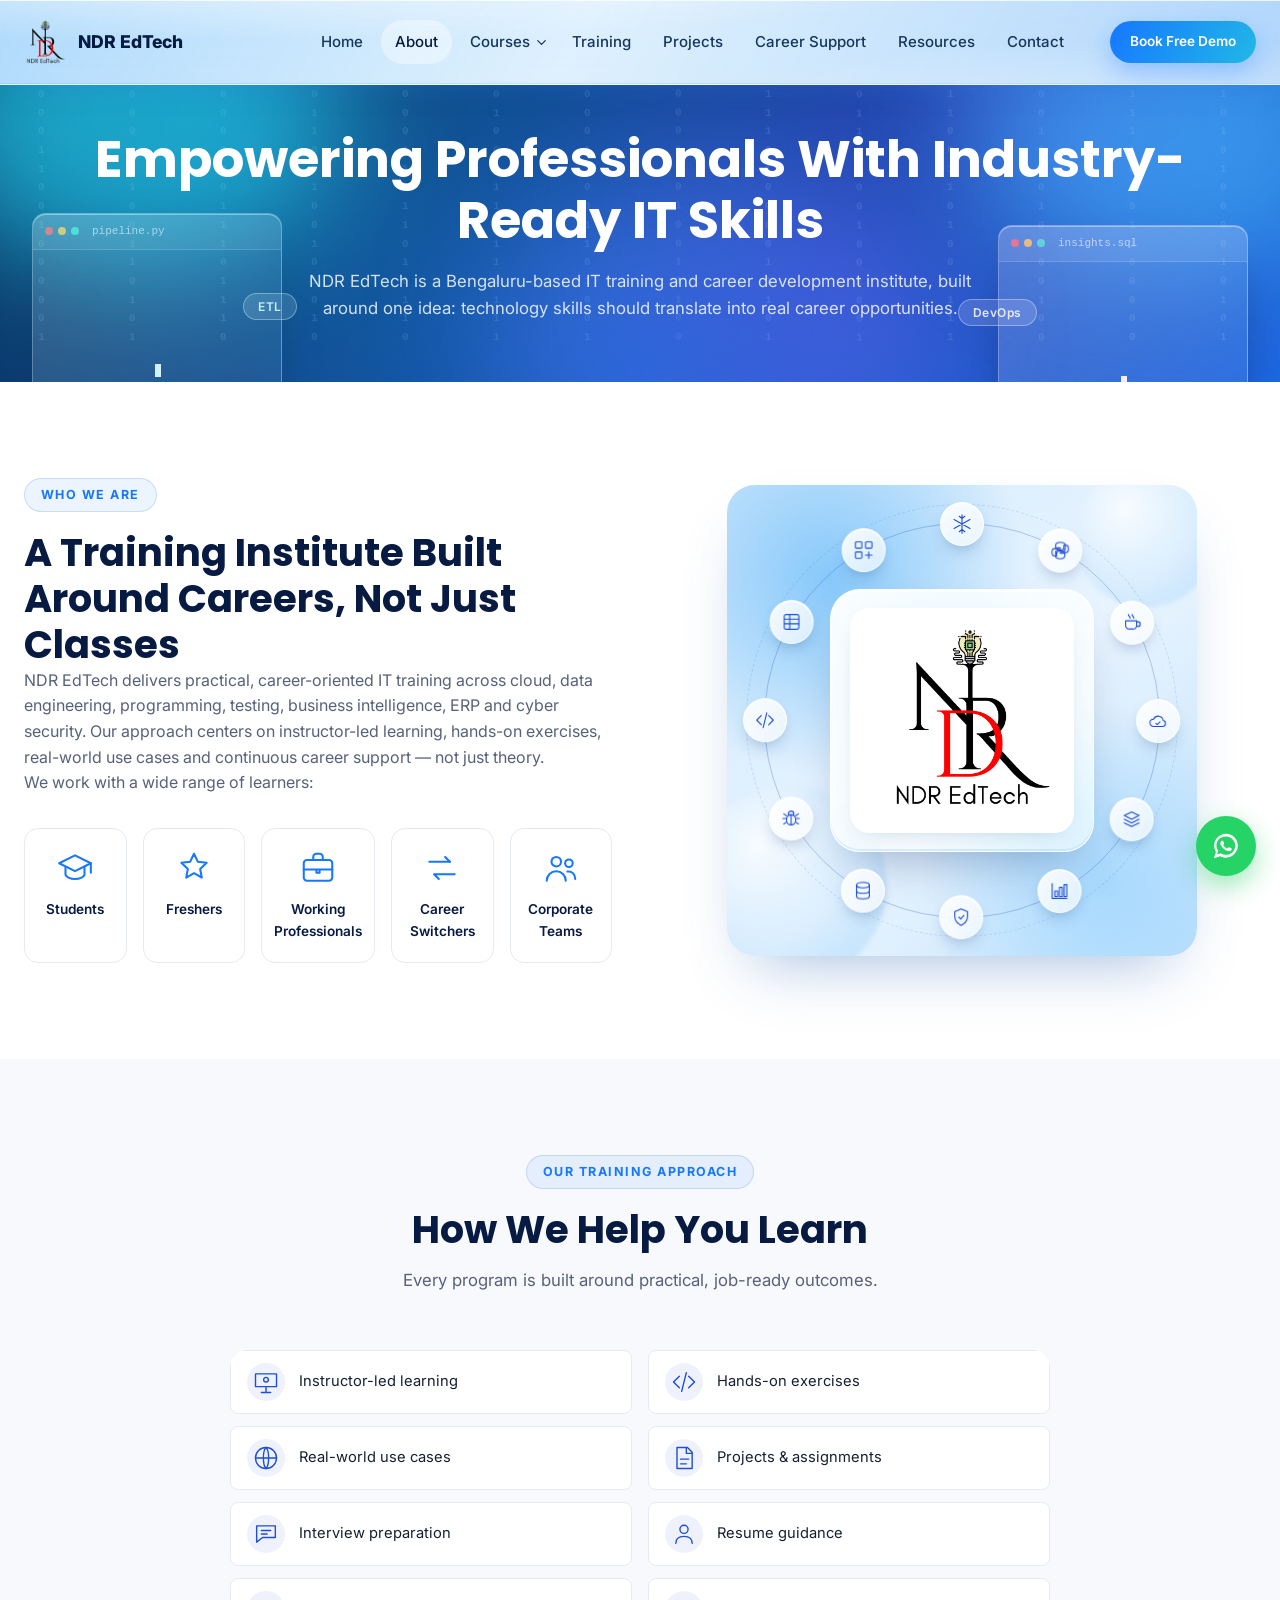
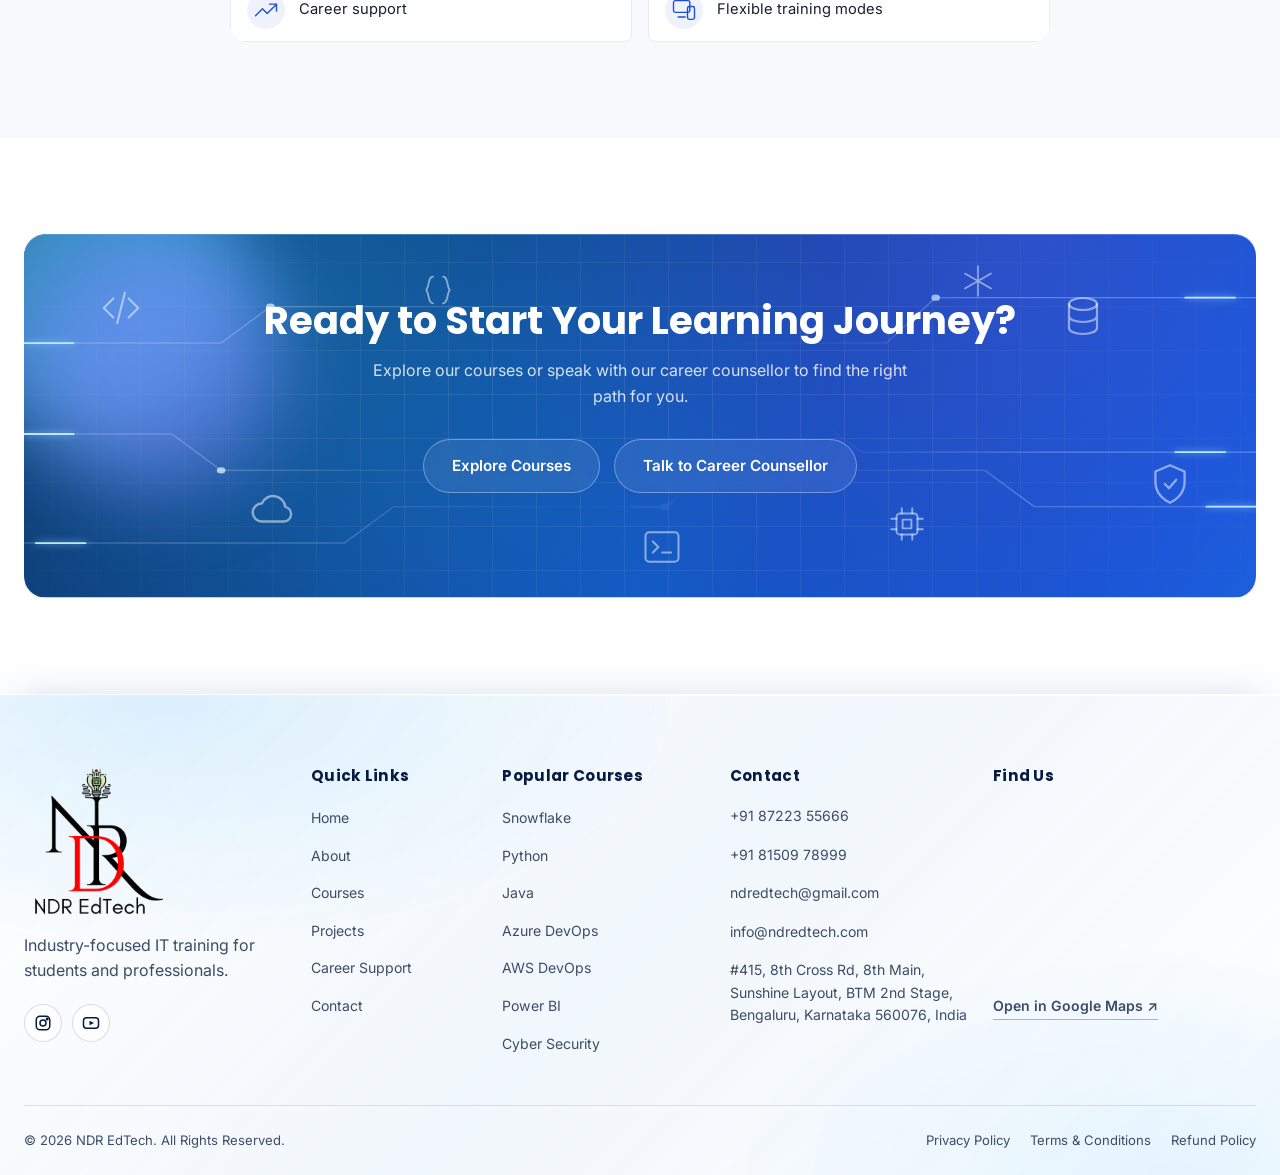
==== about.html @ 1275a9de "Initial commit: NDR EdTech website Co-Authored-By: Claude Sonnet 5.5 <noreply@anthropic.com>" ====
<!DOCTYPE html>
<html lang="en">
<head>
<meta charset="UTF-8">
<meta name="viewport" content="width=device-width, initial-scale=1.0">
<title>About Us | NDR EdTech</title>
<meta name="description" content="NDR EdTech is a Bengaluru-based IT training institute empowering students, freshers, working professionals and corporate teams with industry-ready technology skills.">
<meta name="keywords" content="about NDR EdTech, IT training institute Bangalore, technology upskilling institute">
<link rel="canonical" href="https://www.ndredtech.com/about.html">
<meta property="og:type" content="website">
<meta property="og:title" content="About NDR EdTech">
<meta property="og:description" content="Empowering professionals with industry-ready IT skills through practical, career-oriented training.">
<meta property="og:image" content="assets/hero/hero-image.jpg">
<link rel="icon" href="assets/logo/ndr-edtech-logo.png" type="image/png">
<link rel="preconnect" href="https://fonts.googleapis.com">
<link rel="preconnect" href="https://fonts.gstatic.com" crossorigin>
<link href="https://fonts.googleapis.com/css2?family=Inter:wght@400;500;600;700&family=Poppins:wght@600;700;800&display=swap" rel="stylesheet">
<link rel="stylesheet" href="css/style.css?v=18">
<link rel="stylesheet" href="css/responsive.css">
<link rel="stylesheet" href="css/animations.css">
<link rel="stylesheet" href="css/nav-dropdown.css?v=2">
<link rel="stylesheet" href="css/cursor.css?v=6">
<link rel="stylesheet" href="css/footer-glass.css?v=10">
<link rel="stylesheet" href="css/cta-fx.css?v=5">
<link rel="stylesheet" href="css/hero-fx.css?v=4">
<link rel="stylesheet" href="css/logo-glass.css?v=9">
</head>
<body>
<script>
  /* Defined inline (not just in js/main.js) so it exists before an <img>
     parsed earlier in the document can fire its onerror. */
  function imgFallback(imgEl, label) {
    var wrap = document.createElement("div");
    wrap.className = "visual-fallback";
    wrap.innerHTML =
      '<svg viewBox="0 0 24 24" fill="none" stroke="currentColor" stroke-width="1.5" aria-hidden="true">' +
      '<rect x="3" y="4" width="18" height="14" rx="2"></rect><path d="M3 15l5-5 4 4 5-6 4 5"></path><circle cx="8" cy="9" r="1.2"></circle>' +
      "</svg><span>" + label + "</span>";
    imgEl.replaceWith(wrap);
  }
</script>
<a class="skip-link" href="#main">Skip to main content</a>

<header class="site-header">
  <div class="nav-wrap">
    <a class="brand" href="index.html">
      <img src="assets/logo/ndr-edtech-logo.png" alt="NDR EdTech logo">
      <span>NDR EdTech</span>
    </a>
    <nav class="main-nav" aria-label="Primary">
      <a href="index.html">Home</a>
      <a href="about.html" class="active">About</a>
      <div class="nav-dd"><a href="courses.html">Courses</a><button class="nav-dd-toggle" type="button" aria-label="Show course list" aria-haspopup="true" aria-expanded="false"><svg class="nav-dd-chev" viewBox="0 0 24 24" fill="none" stroke="currentColor" stroke-width="2" stroke-linecap="round" stroke-linejoin="round" aria-hidden="true"><path d="M6 9l6 6 6-6"/></svg></button><div class="nav-dd-panel" role="menu"><div class="nav-dd-cols"><div class="nav-dd-cat"><h4>Data Engineering</h4><ul><li><a href="course-details.html?course=snowflake">Snowflake</a></li><li><a href="course-details.html?course=azure-data-factory">Azure Data Factory</a></li><li><a href="course-details.html?course=informatica">Informatica</a></li><li><a href="course-details.html?course=informatica-cloud">Informatica Cloud</a></li></ul></div><div class="nav-dd-cat"><h4>Cloud &amp; DevOps</h4><ul><li><a href="course-details.html?course=aws-devops">AWS DevOps</a></li><li><a href="course-details.html?course=azure-devops">Azure DevOps</a></li><li><a href="course-details.html?course=google-cloud-platform">Google Cloud Platform</a></li><li><a href="course-details.html?course=vmware">VMware</a></li><li><a href="course-details.html?course=kubernetes">Kubernetes</a></li><li><a href="course-details.html?course=linux-administration">Linux Administration</a></li><li><a href="course-details.html?course=docker">Docker</a></li></ul></div><div class="nav-dd-cat"><h4>Programming</h4><ul><li><a href="course-details.html?course=java">Java</a></li><li><a href="course-details.html?course=python">Python</a></li><li><a href="course-details.html?course=mulesoft">MuleSoft</a></li><li><a href="course-details.html?course=dotnet">.NET</a></li></ul></div><div class="nav-dd-cat"><h4>Testing</h4><ul><li><a href="course-details.html?course=tosca">Tosca</a></li><li><a href="course-details.html?course=selenium">Selenium</a></li><li><a href="course-details.html?course=etl-testing">ETL Testing</a></li><li><a href="course-details.html?course=manual-testing">Manual Testing</a></li></ul></div><div class="nav-dd-cat"><h4>Data &amp; BI</h4><ul><li><a href="course-details.html?course=tableau-administration">Tableau Administration</a></li><li><a href="course-details.html?course=power-bi">Power BI</a></li><li><a href="course-details.html?course=data-science">Data Science</a></li><li><a href="course-details.html?course=data-science-ai-ml">Data Science with AI &amp; ML</a></li><li><a href="course-details.html?course=looker-bi">Looker BI</a></li></ul></div><div class="nav-dd-cat"><h4>Database</h4><ul><li><a href="course-details.html?course=sql-pl-sql">SQL / PL SQL</a></li><li><a href="course-details.html?course=oracle-dba">Oracle DBA</a></li></ul></div><div class="nav-dd-cat"><h4>Cyber Security</h4><ul><li><a href="course-details.html?course=cyber-security">Cyber Security</a></li><li><a href="course-details.html?course=cyberark">CyberArk</a></li></ul></div><div class="nav-dd-cat"><h4>Business</h4><ul><li><a href="course-details.html?course=jira-administration">JIRA Administration</a></li><li><a href="course-details.html?course=servicenow-administration">ServiceNow Administration</a></li><li><a href="course-details.html?course=digital-marketing">Digital Marketing</a></li><li><a href="course-details.html?course=salesforce">Salesforce</a></li><li><a href="course-details.html?course=pega-prpc">Pega PRPC</a></li><li><a href="course-details.html?course=business-analyst">Business Analyst</a></li><li><a href="course-details.html?course=mis-executive">MIS Executive</a></li><li><a href="course-details.html?course=investment-banking-nism">Investment Banking / NISM</a></li><li><a href="course-details.html?course=change-management">Change Management</a></li></ul></div><div class="nav-dd-cat"><h4>ERP</h4><ul><li><a href="course-details.html?course=oracle-fusion">Oracle Fusion</a></li></ul></div></div><a class="nav-dd-all" href="courses.html">View all 38 courses &rarr;</a></div></div>
      <a href="corporate-training.html">Training</a>
      <a href="projects.html">Projects</a>
      <a href="career-support.html">Career Support</a>
      <a href="faq.html">Resources</a>
      <a href="contact.html">Contact</a>
    </nav>
    <div class="nav-actions">
      <a class="btn btn-primary btn-sm" href="demo.html">Book Free Demo</a>
      <button class="hamburger" aria-label="Toggle menu" aria-expanded="false" aria-controls="mobileNav">
        <span></span><span></span><span></span>
      </button>
    </div>
  </div>
</header>
<nav class="mobile-nav" id="mobileNav" aria-label="Mobile">
    <a href="index.html">Home</a>
    <a href="about.html">About</a>
    <a href="courses.html">Courses</a>
    <a href="corporate-training.html">Training</a>
    <a href="projects.html">Projects</a>
    <a href="career-support.html">Career Support</a>
    <a href="faq.html">Resources</a>
    <a href="contact.html">Contact</a>
    <div class="nav-actions">
      <a class="btn btn-outline" href="demo.html">Watch Demo</a>
      <a class="btn btn-primary" href="demo.html">Book Free Demo</a>
    </div>
  </nav>

<main id="main">
  <section class="about-hero">
    <div class="container">
      <h1>Empowering Professionals With Industry-Ready IT Skills</h1>
      <p>NDR EdTech is a Bengaluru-based IT training and career development institute, built around one idea: technology skills should translate into real career opportunities.</p>
    </div>
  </section>

  <section class="section section-alt">
    <div class="container about-split">
      <div class="reveal">
        <span class="eyebrow">Who We Are</span>
        <h2>A Training Institute Built Around Careers, Not Just Classes</h2>
        <p>NDR EdTech delivers practical, career-oriented IT training across cloud, data engineering, programming, testing, business intelligence, ERP and cyber security. Our approach centers on instructor-led learning, hands-on exercises, real-world use cases and continuous career support — not just theory.</p>
        <p>We work with a wide range of learners:</p>
        <div class="audience-grid">
          <div class="audience-chip"><svg viewBox="0 0 24 24" fill="none" stroke="currentColor" stroke-width="1.3" stroke-linecap="round" stroke-linejoin="round" aria-hidden="true"><path d="M2 9l10-5 10 5-10 5L2 9z"/><path d="M6 11.5V16c0 1.5 3 3 6 3s6-1.5 6-3v-4.5"/><path d="M22 9v6"/></svg><span>Students</span></div>
          <div class="audience-chip"><svg viewBox="0 0 24 24" fill="none" stroke="currentColor" stroke-width="1.3" stroke-linecap="round" stroke-linejoin="round" aria-hidden="true"><path d="M12 3l2.4 5 5.6.7-4.1 3.9 1 5.5L12 15.3 7.1 18.1l1-5.5L4 8.7 9.6 8 12 3z"/></svg><span>Freshers</span></div>
          <div class="audience-chip"><svg viewBox="0 0 24 24" fill="none" stroke="currentColor" stroke-width="1.3" stroke-linecap="round" stroke-linejoin="round" aria-hidden="true"><rect x="3" y="7" width="18" height="13" rx="2"/><path d="M9 7V5a2 2 0 012-2h2a2 2 0 012 2v2"/><path d="M3 13h18M11 13v2h2v-2"/></svg><span>Working Professionals</span></div>
          <div class="audience-chip"><svg viewBox="0 0 24 24" fill="none" stroke="currentColor" stroke-width="1.3" stroke-linecap="round" stroke-linejoin="round" aria-hidden="true"><path d="M4 8h13l-3-3M20 16H7l3 3"/><path d="M17 8a3 3 0 010 0"/></svg><span>Career Switchers</span></div>
          <div class="audience-chip"><svg viewBox="0 0 24 24" fill="none" stroke="currentColor" stroke-width="1.3" stroke-linecap="round" stroke-linejoin="round" aria-hidden="true"><circle cx="9" cy="8" r="3"/><circle cx="17" cy="9" r="2.4"/><path d="M3 20c0-3.3 2.7-6 6-6s6 2.7 6 6"/><path d="M16 14.2c2.9-.3 5 1.6 5 4.8"/></svg><span>Corporate Teams</span></div>
        </div>
      </div>
      <div class="visual-order-2 reveal">
        <div class="logo-glass-stage">
          <div class="orbit" aria-hidden="true">
            <div class="orb" style="--a:0.0deg"><div class="orb-pos"><div class="orb-un"><div class="orb-c" title="Snowflake"><svg viewBox="0 0 24 24" fill="none" stroke="currentColor" stroke-width="1.2" stroke-linecap="round" stroke-linejoin="round" aria-label="Snowflake"><path d="M12 2v20M3.3 7l17.4 10M3.3 17L20.7 7M9 3.5l3 2.5 3-2.5M9 20.5l3-2.5 3 2.5"/></svg></div></div></div></div>
            <div class="orb" style="--a:30.0deg"><div class="orb-pos"><div class="orb-un"><div class="orb-c" title="Python"><svg viewBox="0 0 24 24" fill="none" stroke="currentColor" stroke-width="1.2" stroke-linecap="round" stroke-linejoin="round" aria-label="Python"><path d="M12 3c-4 0-5 1.5-5 3.5V9h5v1H5.5C3.5 10 3 12 3 14s.8 4 3 4h2v-2.5c0-1.8 1.4-3 3-3h4c1.5 0 2.5-1 2.5-2.5v-4C17.5 4 15.5 3 12 3z"/><path d="M12 21c4 0 5-1.5 5-3.5V15h-5v-1h6.5c2 0 2.5-2 2.5-4s-.8-4-3-4h-2v2.5c0 1.8-1.4 3-3 3h-4C8 11.5 7 12.500 7 14v4c0 2 2 3 5 3z"/></svg></div></div></div></div>
            <div class="orb" style="--a:60.0deg"><div class="orb-pos"><div class="orb-un"><div class="orb-c" title="Java"><svg viewBox="0 0 24 24" fill="none" stroke="currentColor" stroke-width="1.2" stroke-linecap="round" stroke-linejoin="round" aria-label="Java"><path d="M5 10h12v5a4 4 0 01-4 4H9a4 4 0 01-4-4v-5z"/><path d="M17 11h1.500a2.500 2.500 0 010 5H17M8 3c0 2 2 2 2 4M12 3c0 2 2 2 2 4"/></svg></div></div></div></div>
            <div class="orb" style="--a:90.0deg"><div class="orb-pos"><div class="orb-un"><div class="orb-c" title="Azure DevOps"><svg viewBox="0 0 24 24" fill="none" stroke="currentColor" stroke-width="1.2" stroke-linecap="round" stroke-linejoin="round" aria-label="Azure DevOps"><path d="M7 18a4 4 0 010-8 5.500 5.500 0 0110.500 1.500A3.300 3.300 0 0117 18H7z"/><path d="M9.500 14.500l1.500 1.500 3-3"/></svg></div></div></div></div>
            <div class="orb" style="--a:120.0deg"><div class="orb-pos"><div class="orb-un"><div class="orb-c" title="AWS DevOps"><svg viewBox="0 0 24 24" fill="none" stroke="currentColor" stroke-width="1.2" stroke-linecap="round" stroke-linejoin="round" aria-label="AWS DevOps"><path d="M4 8l8-4 8 4-8 4-8-4z"/><path d="M4 12l8 4 8-4M4 16l8 4 8-4"/></svg></div></div></div></div>
            <div class="orb" style="--a:150.0deg"><div class="orb-pos"><div class="orb-un"><div class="orb-c" title="Power BI"><svg viewBox="0 0 24 24" fill="none" stroke="currentColor" stroke-width="1.2" stroke-linecap="round" stroke-linejoin="round" aria-label="Power BI"><path d="M4 20V4M4 20h16"/><rect x="7" y="12" width="3" height="6"/><rect x="12" y="8" width="3" height="10"/><rect x="17" y="5" width="3" height="13"/></svg></div></div></div></div>
            <div class="orb" style="--a:180.0deg"><div class="orb-pos"><div class="orb-un"><div class="orb-c" title="Cyber Security"><svg viewBox="0 0 24 24" fill="none" stroke="currentColor" stroke-width="1.2" stroke-linecap="round" stroke-linejoin="round" aria-label="Cyber Security"><path d="M12 3l7 3v5c0 4.500-3 8-7 10-4-2-7-5.500-7-10V6l7-3z"/><path d="M9.500 12l2 2 3.500-4"/></svg></div></div></div></div>
            <div class="orb" style="--a:210.0deg"><div class="orb-pos"><div class="orb-un"><div class="orb-c" title="Data Engineering"><svg viewBox="0 0 24 24" fill="none" stroke="currentColor" stroke-width="1.2" stroke-linecap="round" stroke-linejoin="round" aria-label="Data Engineering"><ellipse cx="12" cy="6" rx="7" ry="3"/><path d="M5 6v6c0 1.700 3 3 7 3s7-1.300 7-3V6M5 12v6c0 1.700 3 3 7 3s7-1.300 7-3v-6"/></svg></div></div></div></div>
            <div class="orb" style="--a:240.0deg"><div class="orb-pos"><div class="orb-un"><div class="orb-c" title="Testing"><svg viewBox="0 0 24 24" fill="none" stroke="currentColor" stroke-width="1.2" stroke-linecap="round" stroke-linejoin="round" aria-label="Testing"><path d="M9 7a3 3 0 016 0v1H9V7z"/><rect x="7" y="8" width="10" height="11" rx="5"/><path d="M12 8v11M3 12h4M17 12h4M4 7l3 2M20 7l-3 2M4 18l3-2M20 18l-3-2"/></svg></div></div></div></div>
            <div class="orb" style="--a:270.0deg"><div class="orb-pos"><div class="orb-un"><div class="orb-c" title="Programming"><svg viewBox="0 0 24 24" fill="none" stroke="currentColor" stroke-width="1.2" stroke-linecap="round" stroke-linejoin="round" aria-label="Programming"><path d="M8 7l-5 5 5 5M16 7l5 5-5 5M14 4l-4 16"/></svg></div></div></div></div>
            <div class="orb" style="--a:300.0deg"><div class="orb-pos"><div class="orb-un"><div class="orb-c" title="SQL & Database"><svg viewBox="0 0 24 24" fill="none" stroke="currentColor" stroke-width="1.2" stroke-linecap="round" stroke-linejoin="round" aria-label="SQL & Database"><rect x="4" y="4" width="16" height="16" rx="2"/><path d="M4 9h16M4 14h16M10 4v16"/></svg></div></div></div></div>
            <div class="orb" style="--a:330.0deg"><div class="orb-pos"><div class="orb-un"><div class="orb-c" title="ERP & Business"><svg viewBox="0 0 24 24" fill="none" stroke="currentColor" stroke-width="1.2" stroke-linecap="round" stroke-linejoin="round" aria-label="ERP & Business"><rect x="3" y="3" width="7" height="7" rx="1"/><rect x="14" y="3" width="7" height="7" rx="1"/><rect x="3" y="14" width="7" height="7" rx="1"/><path d="M14 17.500h7M17.500 14v7"/></svg></div></div></div></div>
          </div>
          <div class="logo-glass-card">
            <img src="assets/logo/ndr-edtech-logo.original.png" alt="NDR EdTech logo" loading="lazy">
          </div>
        </div>
      </div>
    </div>
  </section>

  <section class="section">
    <div class="container">
      <div class="section-head reveal">
        <span class="eyebrow">Our Training Approach</span>
        <h2>How We Help You Learn</h2>
        <p>Every program is built around practical, job-ready outcomes.</p>
      </div>
      <ul class="approach-list reveal">
        <li class="has-ico"><svg class="ai" viewBox="0 0 24 24" fill="none" stroke="currentColor" stroke-width="1.2" stroke-linecap="round" stroke-linejoin="round" aria-hidden="true"><path d="M3 5h18v11H3z"/><path d="M8 21h8M12 16v5"/><circle cx="12" cy="10" r="2"/></svg><span>Instructor-led learning</span></li>
        <li class="has-ico"><svg class="ai" viewBox="0 0 24 24" fill="none" stroke="currentColor" stroke-width="1.2" stroke-linecap="round" stroke-linejoin="round" aria-hidden="true"><path d="M8 7l-5 5 5 5M16 7l5 5-5 5M14 4l-4 16"/></svg><span>Hands-on exercises</span></li>
        <li class="has-ico"><svg class="ai" viewBox="0 0 24 24" fill="none" stroke="currentColor" stroke-width="1.2" stroke-linecap="round" stroke-linejoin="round" aria-hidden="true"><circle cx="12" cy="12" r="9"/><path d="M3 12h18M12 3c3 3 3 15 0 18M12 3c-3 3-3 15 0 18"/></svg><span>Real-world use cases</span></li>
        <li class="has-ico"><svg class="ai" viewBox="0 0 24 24" fill="none" stroke="currentColor" stroke-width="1.2" stroke-linecap="round" stroke-linejoin="round" aria-hidden="true"><path d="M6 3h9l4 4v14H6z"/><path d="M14 3v5h5M9 13h7M9 17h5"/></svg><span>Projects &amp; assignments</span></li>
        <li class="has-ico"><svg class="ai" viewBox="0 0 24 24" fill="none" stroke="currentColor" stroke-width="1.2" stroke-linecap="round" stroke-linejoin="round" aria-hidden="true"><path d="M4 5h16v10H9l-5 4z"/><path d="M8 9h8M8 12h5"/></svg><span>Interview preparation</span></li>
        <li class="has-ico"><svg class="ai" viewBox="0 0 24 24" fill="none" stroke="currentColor" stroke-width="1.2" stroke-linecap="round" stroke-linejoin="round" aria-hidden="true"><circle cx="12" cy="8" r="3.500"/><path d="M5 20c0-4 3-6 7-6s7 2 7 6"/></svg><span>Resume guidance</span></li>
        <li class="has-ico"><svg class="ai" viewBox="0 0 24 24" fill="none" stroke="currentColor" stroke-width="1.2" stroke-linecap="round" stroke-linejoin="round" aria-hidden="true"><path d="M3 17l6-6 4 4 8-8"/><path d="M15 7h6v6"/></svg><span>Career support</span></li>
        <li class="has-ico"><svg class="ai" viewBox="0 0 24 24" fill="none" stroke="currentColor" stroke-width="1.2" stroke-linecap="round" stroke-linejoin="round" aria-hidden="true"><rect x="3" y="4" width="14" height="10" rx="1.500"/><path d="M7 18h6"/><rect x="15" y="9" width="6" height="11" rx="1.500"/></svg><span>Flexible training modes</span></li>
      </ul>
    </div>
  </section>

  <section class="section section-alt">
    <div class="container">
      <div class="cta-banner reveal">
        <h2>Ready to Start Your Learning Journey?</h2>
        <p>Explore our courses or speak with our career counsellor to find the right path for you.</p>
        <div class="hero-cta-row" style="justify-content:center;">
          <a class="btn btn-ghost-light" href="courses.html">Explore Courses</a>
          <a class="btn btn-ghost-light" href="contact.html">Talk to Career Counsellor</a>
        </div>
      </div>
    </div>
  </section>
</main>

<footer class="site-footer">
  <div class="container">
    <div class="footer-grid">
      <div class="footer-col">
        <div class="footer-brand">
          <img src="assets/logo/ndr-edtech-logo.png" alt="NDR EdTech logo">
        </div>
        <p>Industry-focused IT training for students and professionals.</p>
        <div class="footer-social">
          <a href="https://instagram.com/ndr_edtech" target="_blank" rel="noopener" aria-label="NDR EdTech on Instagram">
            <svg width="18" height="18" viewBox="0 0 24 24" fill="none" stroke="#fff" stroke-width="2"><rect x="3" y="3" width="18" height="18" rx="5"/><circle cx="12" cy="12" r="4"/><circle cx="17.5" cy="6.5" r="1"/></svg>
          </a>
          <a href="https://youtube.com/@NdrEdtech" target="_blank" rel="noopener" aria-label="NDR EdTech on YouTube">
            <svg width="18" height="18" viewBox="0 0 24 24" fill="none" stroke="#fff" stroke-width="2"><rect x="2" y="5" width="20" height="14" rx="4"/><path d="M10 9l6 3-6 3V9z" fill="#fff" stroke="none"/></svg>
          </a>
        </div>
      </div>
      <div class="footer-col">
        <h4>Quick Links</h4>
        <ul>
          <li><a href="index.html">Home</a></li>
          <li><a href="about.html">About</a></li>
          <li><a href="courses.html">Courses</a></li>
          <li><a href="projects.html">Projects</a></li>
          <li><a href="career-support.html">Career Support</a></li>
          <li><a href="contact.html">Contact</a></li>
        </ul>
      </div>
      <div class="footer-col">
        <h4>Popular Courses</h4>
        <ul>
          <li><a href="course-details.html?course=snowflake">Snowflake</a></li>
          <li><a href="course-details.html?course=python">Python</a></li>
          <li><a href="course-details.html?course=java">Java</a></li>
          <li><a href="course-details.html?course=azure-devops">Azure DevOps</a></li>
          <li><a href="course-details.html?course=aws-devops">AWS DevOps</a></li>
          <li><a href="course-details.html?course=power-bi">Power BI</a></li>
          <li><a href="course-details.html?course=cyber-security">Cyber Security</a></li>
        </ul>
      </div>
      <div class="footer-col">
        <h4>Contact</h4>
        <ul class="footer-contact">
          <li><a href="tel:+918722355666">+91 87223 55666</a></li>
          <li><a href="tel:+918150978999">+91 81509 78999</a></li>
          <li><a href="mailto:ndredtech@gmail.com">ndredtech@gmail.com</a></li>
          <li><a href="mailto:info@ndredtech.com">info@ndredtech.com</a></li>
          <li>#415, 8th Cross Rd, 8th Main, Sunshine Layout, BTM 2nd Stage, Bengaluru, Karnataka 560076, India</li>
        </ul>
      </div>
      <div class="footer-col footer-map">
        <h4>Find Us</h4>
        <iframe src="https://www.google.com/maps?cid=8322578555926621887&output=embed" loading="lazy" referrerpolicy="no-referrer-when-downgrade" title="NDR EdTech location map" allowfullscreen></iframe>
        <a class="footer-map-link" href="https://maps.app.goo.gl/LKn871JTzhqkNUef9" target="_blank" rel="noopener">Open in Google Maps &#8599;</a>
      </div>
    </div>
    <div class="footer-bottom">
      <span>&copy; <span data-year>2026</span> NDR EdTech. All Rights Reserved.</span>
      <div class="footer-legal">
        <a href="#">Privacy Policy</a>
        <a href="#">Terms &amp; Conditions</a>
        <a href="#">Refund Policy</a>
      </div>
    </div>
  </div>
</footer>

<a class="whatsapp-float" data-whatsapp-link href="#" aria-label="Chat with NDR EdTech on WhatsApp" target="_blank" rel="noopener">
  <svg viewBox="0 0 32 32" fill="#fff" width="30" height="30"><path d="M16 3C9 3 3.4 8.6 3.4 15.6c0 2.5.7 4.8 1.9 6.8L3 29l6.8-2.2c1.9 1 4.1 1.6 6.2 1.6 7 0 12.6-5.6 12.6-12.6C28.6 8.6 23 3 16 3zm0 2.8c5.4 0 9.8 4.4 9.8 9.8s-4.4 9.8-9.8 9.8c-1.9 0-3.7-.5-5.2-1.5l-.4-.2-4 1.3 1.3-3.9-.2-.4c-1.1-1.6-1.7-3.5-1.7-5.5.1-5.4 4.5-9.4 9.9-9.4h.3zm5.4 12.5c-.3-.1-1.7-.9-2-1-.3-.1-.5-.1-.7.1-.2.3-.8 1-.9 1.1-.2.2-.3.2-.6.1-.3-.1-1.3-.5-2.4-1.5-.9-.8-1.5-1.8-1.6-2.1-.2-.3 0-.5.1-.6.1-.1.3-.3.4-.5.1-.1.2-.3.3-.5.1-.2 0-.4 0-.5-.1-.1-.6-1.6-.9-2.1-.2-.5-.5-.5-.7-.5h-.6c-.2 0-.5.1-.8.4-.3.3-1 1-1 2.5s1.1 2.9 1.2 3.1c.1.2 2.1 3.3 5.2 4.5.7.3 1.3.5 1.7.6.7.2 1.4.2 1.9.1.6-.1 1.7-.7 2-1.4.2-.7.2-1.2.2-1.4-.1-.1-.3-.2-.6-.3z"/></svg>
</a>

<div class="mobile-sticky-bar">
  <div class="msb-inner">
    <a class="msb-whatsapp" data-whatsapp-link href="#" target="_blank" rel="noopener">WhatsApp</a>
    <a class="msb-call" href="tel:+918722355666">Call</a>
    <a class="msb-demo" href="demo.html">Free Demo</a>
  </div>
</div>

<script src="js/main.js"></script>
<script src="js/nav-dropdown.js?v=2"></script>
<script src="js/footer-water.js?v=4" defer></script>
<script src="js/approach-modal.js?v=1" defer></script>
<script src="js/cta-fx.js?v=3" defer></script>
<script src="js/hero-fx.js?v=1" defer></script>
</body>
</html>
---- css/style.css ----
/* =========================================================
   NDR EdTech — Main Stylesheet
   Table of Contents:
   1. Reset & Base
   2. CSS Variables
   3. Typography & Utilities
   4. Buttons & Badges
   5. Header & Navigation
   6. Mobile Navigation
   7. Hero Section
   8. Stats Section
   9. Section Headings & Filters
   10. Course Cards
   11. Why Choose Us
   12. Training Modes
   13. Snowflake Feature Section
   14. Projects Section
   15. Career Support Timeline
   16. Demo CTA & Forms
   17. Testimonials
   18. FAQ Accordion
   19. Trainers
   20. About Page
   21. Contact Page
   22. Course Details Page
   23. Footer
   24. WhatsApp & Mobile Sticky Bar
   25. Misc / Image Fallbacks
   ========================================================= */

/* ---------- 1. Reset & Base ---------- */
*, *::before, *::after { box-sizing: border-box; }
html { scroll-behavior: smooth; }
body, h1, h2, h3, h4, p, ul, ol, figure { margin: 0; }
ul, ol { padding: 0; list-style: none; }
img { max-width: 100%; display: block; }
a { text-decoration: none; color: inherit; }
button { font: inherit; cursor: pointer; border: none; background: none; color: inherit; }
input, select, textarea { font: inherit; color: inherit; }
:focus-visible { outline: 2px solid var(--cyan); outline-offset: 2px; }

/* ---------- 2. CSS Variables ---------- */
:root {
  --navy: #071A41;
  --navy-soft: #0E2A5E;
  --blue: #1677FF;
  --cyan: #21B8E6;
  --purple: #7C5CFC;
  --white: #FFFFFF;
  --light: #F7F9FC;
  --text: #172033;
  --text-muted: #57617A;
  --border: #E5EAF2;

  --gradient-brand: linear-gradient(135deg, var(--navy) 0%, var(--blue) 55%, var(--cyan) 100%);
  --gradient-cta: linear-gradient(120deg, var(--blue), var(--cyan));
  --gradient-glow: radial-gradient(circle at 20% 20%, rgba(33,184,230,0.35), transparent 55%),
                   radial-gradient(circle at 80% 0%, rgba(124,92,252,0.25), transparent 50%),
                   radial-gradient(circle at 50% 100%, rgba(22,119,255,0.30), transparent 55%);

  --radius-sm: 8px;
  --radius-md: 14px;
  --radius-lg: 22px;
  --radius-pill: 999px;

  --shadow-sm: 0 4px 14px rgba(7,26,65,0.06);
  --shadow-md: 0 12px 32px rgba(7,26,65,0.10);
  --shadow-lg: 0 24px 60px rgba(7,26,65,0.16);

  --header-h: 84px;
  --header-h-scrolled: 64px;

  --container: 1680px;
  --transition: 0.3s cubic-bezier(.4,0,.2,1);
}

body {
  font-family: 'Inter', 'Manrope', 'Poppins', sans-serif;
  background: var(--light);
  color: var(--text);
  line-height: 1.6;
  -webkit-font-smoothing: antialiased;
  overflow-x: hidden;
}

h1, h2, h3, h4 {
  font-family: 'Poppins', 'Inter', sans-serif;
  color: var(--navy);
  line-height: 1.2;
  font-weight: 700;
}

h1 { font-size: clamp(2.2rem, 4vw, 3.6rem); }
h2 { font-size: clamp(1.8rem, 3vw, 2.6rem); }
h3 { font-size: 1.35rem; }

p { color: var(--text-muted); }

/* ---------- 3. Typography & Utilities ---------- */
.container {
  width: 100%;
  max-width: var(--container);
  margin: 0 auto;
  padding: 0 24px;
}

.section { padding: 96px 0; }
.section-tight { padding: 64px 0; }
.section-alt { background: var(--white); }

.eyebrow {
  display: inline-flex;
  align-items: center;
  gap: 8px;
  font-size: 0.78rem;
  font-weight: 700;
  letter-spacing: 0.12em;
  text-transform: uppercase;
  color: var(--blue);
  background: rgba(22,119,255,0.08);
  border: 1px solid rgba(22,119,255,0.18);
  padding: 6px 16px;
  border-radius: var(--radius-pill);
  margin-bottom: 18px;
}

.section-head {
  text-align: center;
  max-width: 720px;
  margin: 0 auto 56px;
}

.section-head p { font-size: 1.05rem; margin-top: 14px; }
.section-head.align-left { text-align: left; margin: 0 0 48px; }

.text-center { text-align: center; }
.text-gradient {
  background: var(--gradient-cta);
  -webkit-background-clip: text;
  background-clip: text;
  color: transparent;
}

.grid { display: grid; gap: 28px; }
.grid-2 { grid-template-columns: repeat(2, 1fr); }
.grid-3 { grid-template-columns: repeat(3, 1fr); }
.grid-4 { grid-template-columns: repeat(4, 1fr); }
.grid-6 { grid-template-columns: repeat(6, 1fr); }

.sr-only {
  position: absolute; width: 1px; height: 1px;
  padding: 0; margin: -1px; overflow: hidden;
  clip: rect(0,0,0,0); white-space: nowrap; border: 0;
}

.skip-link {
  position: absolute; left: 12px; top: -60px;
  background: var(--navy); color: var(--white);
  padding: 10px 18px; border-radius: var(--radius-sm);
  z-index: 2000; transition: top var(--transition);
}
.skip-link:focus { top: 12px; }

/* ---------- 4. Buttons & Badges ---------- */
.btn {
  display: inline-flex;
  align-items: center;
  justify-content: center;
  gap: 10px;
  padding: 14px 28px;
  border-radius: var(--radius-pill);
  font-weight: 600;
  font-size: 0.95rem;
  transition: transform var(--transition), box-shadow var(--transition), background var(--transition), color var(--transition);
  white-space: nowrap;
}
.btn:active { transform: translateY(1px) scale(0.99); }

.btn-primary {
  background: var(--gradient-cta);
  color: var(--white);
  box-shadow: 0 10px 24px rgba(22,119,255,0.30);
}
.btn-primary:hover { box-shadow: 0 14px 34px rgba(22,119,255,0.42); transform: translateY(-2px); }

.btn-outline {
  background: transparent;
  color: var(--navy);
  border: 1.5px solid var(--border);
}
.btn-outline:hover { border-color: var(--blue); color: var(--blue); transform: translateY(-2px); }

.btn-ghost-light {
  background: rgba(255,255,255,0.08);
  color: var(--white);
  border: 1.5px solid rgba(255,255,255,0.35);
  backdrop-filter: blur(6px);
}
.btn-ghost-light:hover { background: rgba(255,255,255,0.16); transform: translateY(-2px); }

.btn-dark {
  background: var(--navy);
  color: var(--white);
}
.btn-dark:hover { background: var(--navy-soft); transform: translateY(-2px); }

.btn-block { width: 100%; }
.btn-sm { padding: 10px 20px; font-size: 0.85rem; }

.btn-play {
  display: inline-flex;
  align-items: center;
  gap: 8px;
  color: var(--blue);
  font-weight: 600;
  font-size: 0.9rem;
}
.btn-play .play-icon {
  width: 28px; height: 28px;
  display: inline-flex; align-items: center; justify-content: center;
  border-radius: 50%;
  background: rgba(22,119,255,0.12);
  transition: background var(--transition), transform var(--transition);
}
.btn-play:hover .play-icon { background: var(--blue); color: var(--white); transform: scale(1.08); }

.badge {
  display: inline-block;
  padding: 4px 12px;
  border-radius: var(--radius-pill);
  font-size: 0.72rem;
  font-weight: 700;
  letter-spacing: 0.04em;
  text-transform: uppercase;
  background: rgba(33,184,230,0.12);
  color: var(--navy);
}

/* ---------- 5. Header & Navigation ---------- */
.site-header {
  position: sticky;
  top: 0;
  z-index: 1000;
  width: 100%;
  background: rgba(247,249,252,0.85);
  backdrop-filter: blur(14px);
  border-bottom: 1px solid var(--border);
  transition: height var(--transition), box-shadow var(--transition), background var(--transition);
}
.site-header.scrolled {
  box-shadow: var(--shadow-md);
  background: rgba(255,255,255,0.95);
}

.nav-wrap {
  max-width: var(--container);
  margin: 0 auto;
  padding: 0 24px;
  height: var(--header-h);
  display: flex;
  align-items: center;
  justify-content: space-between;
  gap: 24px;
  transition: height var(--transition);
}
.site-header.scrolled .nav-wrap { height: var(--header-h-scrolled); }

/* Sky-blue liquid glass header */
.site-header{background:linear-gradient(120deg,rgba(125,196,250,.58),rgba(190,228,252,.42) 45%,rgba(120,185,248,.55))!important;backdrop-filter:blur(20px) saturate(190%)!important;-webkit-backdrop-filter:blur(20px) saturate(190%)!important;border-bottom:1px solid rgba(255,255,255,.6)!important;box-shadow:inset 0 1px 0 rgba(255,255,255,.75),inset 0 -1px 0 rgba(90,160,230,.18),0 10px 30px -12px rgba(50,130,220,.35)!important;isolation:isolate}
.site-header::before{content:"";position:absolute;inset:0;z-index:-1;pointer-events:none;background:radial-gradient(120% 160% at 15% -40%,rgba(255,255,255,.65),rgba(255,255,255,0) 55%),radial-gradient(60% 120% at 90% 120%,rgba(255,255,255,.35),rgba(255,255,255,0) 60%)}
.site-header.scrolled{background:linear-gradient(120deg,rgba(110,185,246,.72),rgba(175,220,251,.58) 45%,rgba(105,175,244,.7))!important}
.site-header .main-nav a{color:#17365c}
.site-header .main-nav a:hover,.site-header .main-nav a.active,.site-header .main-nav a[aria-current="page"]{color:#071A41;background:rgba(255,255,255,.4)}
.site-header .brand{color:#071A41}
.site-header .btn-outline,.site-header .nav-actions .btn:not(.btn-primary){background:rgba(255,255,255,.55);border-color:rgba(255,255,255,.8)}

.brand {
  display: flex;
  align-items: center;
  gap: 10px;
  font-weight: 800;
  font-size: 1.1rem;
  color: var(--navy);
  flex-shrink: 0;
}
.brand img {
  height: 44px;
  width: 44px;
  object-fit: cover;
  border-radius: 50%;
  transition: height var(--transition), width var(--transition);
}
.site-header.scrolled .brand img { height: 36px; width: 36px; }

.main-nav { display: flex; align-items: center; gap: 4px; }
.main-nav a {
  padding: 10px 14px;
  border-radius: var(--radius-pill);
  font-weight: 500;
  font-size: 0.94rem;
  color: var(--text);
  transition: background var(--transition), color var(--transition);
}
.main-nav a:hover, .main-nav a.active {
  background: rgba(22,119,255,0.08);
  color: var(--blue);
}

.nav-actions { display: flex; align-items: center; gap: 12px; flex-shrink: 0; }

.hamburger {
  display: none;
  flex-direction: column;
  justify-content: center;
  gap: 5px;
  width: 42px;
  height: 42px;
  border-radius: var(--radius-sm);
  align-items: center;
}
.hamburger span {
  width: 22px; height: 2px;
  background: var(--navy);
  border-radius: 2px;
  transition: transform var(--transition), opacity var(--transition);
}
.hamburger[aria-expanded="true"] span:nth-child(1) { transform: translateY(7px) rotate(45deg); }
.hamburger[aria-expanded="true"] span:nth-child(2) { opacity: 0; }
.hamburger[aria-expanded="true"] span:nth-child(3) { transform: translateY(-7px) rotate(-45deg); }

/* ---------- 6. Mobile Navigation ---------- */
.mobile-nav {
  position: fixed;
  inset: 0;
  top: var(--header-h-scrolled);
  background: var(--white);
  z-index: 999;
  padding: 24px;
  transform: translateY(-8px);
  opacity: 0;
  visibility: hidden;
  transition: opacity var(--transition), transform var(--transition), visibility var(--transition);
  overflow-y: auto;
}
.mobile-nav.open {
  opacity: 1;
  transform: translateY(0);
  visibility: visible;
}
.mobile-nav a {
  display: block;
  padding: 16px 6px;
  font-size: 1.15rem;
  font-weight: 600;
  color: var(--navy);
  border-bottom: 1px solid var(--border);
}
.mobile-nav .nav-actions {
  flex-direction: column;
  align-items: stretch;
  margin-top: 24px;
  gap: 14px;
}
.mobile-nav .btn { width: 100%; }
body.nav-open { overflow: hidden; }

/* ---------- 7. Hero Section ---------- */
.hero {
  position: relative;
  background: var(--gradient-brand);
  color: var(--white);
  overflow: hidden;
  padding-top: 72px;
}
.hero::before {
  content: '';
  position: absolute;
  inset: 0;
  background-image:
    linear-gradient(rgba(255,255,255,0.06) 1px, transparent 1px),
    linear-gradient(90deg, rgba(255,255,255,0.06) 1px, transparent 1px);
  background-size: 44px 44px;
  mask-image: linear-gradient(180deg, rgba(0,0,0,0.9), rgba(0,0,0,0.1));
}
.hero::after {
  content: '';
  position: absolute;
  inset: 0;
  background: var(--gradient-glow);
}
.hero-inner {
  position: relative;
  z-index: 2;
  max-width: var(--container);
  margin: 0 auto;
  padding: 88px 24px 100px;
  display: grid;
  grid-template-columns: 1.05fr 0.95fr;
  gap: 56px;
  align-items: center;
}
.hero-eyebrow {
  display: inline-flex;
  align-items: center;
  gap: 8px;
  background: rgba(255,255,255,0.1);
  border: 1px solid rgba(255,255,255,0.25);
  padding: 8px 18px;
  border-radius: var(--radius-pill);
  font-size: 0.8rem;
  font-weight: 600;
  letter-spacing: 0.03em;
  margin-bottom: 24px;
}
.hero-eyebrow .dot {
  width: 8px; height: 8px; border-radius: 50%;
  background: var(--cyan);
  box-shadow: 0 0 0 4px rgba(33,184,230,0.25);
}
.hero h1 { color: var(--white); margin-bottom: 20px; }
.hero-sub {
  color: rgba(255,255,255,0.82);
  font-size: 1.12rem;
  max-width: 560px;
  margin-bottom: 34px;
}
.hero-cta-row { display: flex; flex-wrap: wrap; gap: 14px; margin-bottom: 40px; }
.hero-trust {
  display: flex;
  flex-wrap: wrap;
  gap: 28px;
  font-size: 0.85rem;
  color: rgba(255,255,255,0.72);
}
.hero-trust span { display: flex; align-items: center; gap: 8px; }
.hero-trust b { color: var(--white); font-size: 1rem; }

.hero-visual {
  position: relative;
  border-radius: var(--radius-lg);
  overflow: hidden;
  aspect-ratio: 4/5;
  box-shadow: var(--shadow-lg);
  border: 1px solid rgba(255,255,255,0.18);
}
.hero-visual img { width: 100%; height: 100%; object-fit: cover; }
/* Generic broken-image fallback (imgFallback() in js/main.js) — used by
   hero images, about page visuals and trainer photos alike. */
.visual-fallback {
  width: 100%; height: 100%;
  display: flex; align-items: center; justify-content: center; flex-direction: column;
  gap: 14px;
  background:
    radial-gradient(circle at 30% 20%, rgba(33,184,230,0.55), transparent 55%),
    radial-gradient(circle at 80% 80%, rgba(124,92,252,0.45), transparent 50%),
    linear-gradient(160deg, #0B2454, #12356F 60%, #0E4E7A);
  color: rgba(255,255,255,0.9);
}
.visual-fallback svg { width: 30%; max-width: 96px; height: auto; opacity: 0.9; }
.visual-fallback span { font-weight: 600; letter-spacing: 0.02em; font-size: 0.85rem; opacity: 0.8; text-align: center; padding: 0 12px; }
.hero-float-card {
  position: absolute;
  left: 22px; bottom: 22px;
  background: rgba(7,26,65,0.75);
  border: 1px solid rgba(255,255,255,0.2);
  backdrop-filter: blur(10px);
  border-radius: var(--radius-md);
  padding: 14px 18px;
  display: flex; align-items: center; gap: 12px;
  z-index: 3;
}
.hero-float-card .icon {
  width: 40px; height: 40px; border-radius: 10px;
  background: var(--gradient-cta);
  display: flex; align-items: center; justify-content: center;
  flex-shrink: 0;
}
.hero-float-card strong { display: block; font-size: 0.95rem; color: var(--white); }
.hero-float-card small { color: rgba(255,255,255,0.7); font-size: 0.78rem; }

/* ---------- 8. Stats Section ---------- */
.stats-section {
  background: var(--navy);
  color: var(--white);
  padding: 56px 0;
  position: relative;
}
.stats-grid {
  display: grid;
  grid-template-columns: repeat(5, 1fr);
  gap: 24px;
  text-align: center;
}
.stat-item .stat-number {
  font-family: 'Poppins', sans-serif;
  font-size: clamp(1.6rem, 3vw, 2.4rem);
  font-weight: 800;
  color: var(--cyan);
  margin-bottom: 6px;
}
.stat-item .stat-label {
  font-size: 0.86rem;
  color: rgba(255,255,255,0.75);
  letter-spacing: 0.02em;
}

/* ---------- 9. Section Headings & Filters ---------- */
.filter-row {
  display: flex;
  flex-wrap: wrap;
  gap: 10px;
  justify-content: center;
  margin-bottom: 44px;
}
.filter-btn {
  padding: 10px 20px;
  border-radius: var(--radius-pill);
  border: 1.5px solid var(--border);
  background: var(--white);
  font-size: 0.85rem;
  font-weight: 600;
  color: var(--text-muted);
  transition: all var(--transition);
}
.filter-btn { display: inline-flex; align-items: center; gap: 8px; }
.filter-btn svg { width: 18px; height: 18px; flex-shrink: 0; transition: transform .3s ease; }
.filter-btn:hover { background: var(--navy); border-color: var(--navy); color: var(--white); transform: translateY(-2px); box-shadow: 0 8px 20px rgba(7,26,65,.22); }
/* icon: springy pop + line "draw-in" on hover */
.filter-btn svg { transition: transform .55s cubic-bezier(.34,1.56,.64,1), color .3s ease; }
.filter-btn svg * { stroke-dasharray: 1; stroke-dashoffset: 0; }
.filter-btn:hover svg { transform: scale(1.22) rotate(-8deg); color: var(--cyan); }
.filter-btn:hover svg * { animation: filterIconDraw .75s cubic-bezier(.4,0,.2,1) both; }
.filter-btn:active svg { transform: scale(.92); }
@keyframes filterIconDraw { 0% { stroke-dashoffset: 1; } 100% { stroke-dashoffset: 0; } }
@media (prefers-reduced-motion: reduce) { .filter-btn:hover svg * { animation: none; } }
.filter-btn.active, .filter-btn.active:hover {
  background: var(--gradient-cta);
  border-color: transparent;
  color: var(--white);
  box-shadow: 0 8px 20px rgba(22,119,255,0.28);
}

.courses-toolbar {
  display: flex;
  flex-wrap: wrap;
  gap: 16px;
  align-items: center;
  justify-content: space-between;
  margin-bottom: 32px;
}
.search-box {
  display: flex;
  align-items: center;
  gap: 10px;
  background: var(--white);
  border: 1.5px solid var(--border);
  border-radius: var(--radius-pill);
  padding: 10px 18px;
  min-width: 260px;
}
.search-box input {
  border: none; outline: none; background: transparent; width: 100%;
  font-size: 0.9rem;
}
.results-count { font-size: 0.88rem; color: var(--text-muted); }

/* ---------- 10. Course Cards ---------- */
.course-grid {
  display: grid;
  grid-template-columns: repeat(5, 1fr);
  gap: 16px;
}
/* compact cards so five fit per row */
.course-grid .course-card { border-radius: 14px; }
.course-grid .course-thumb .thumb-category { top: 8px; left: 8px; font-size: .6rem; padding: 3px 8px; }
.course-grid .course-thumb .thumb-fallback { font-size: 1.8rem; }
.course-grid .course-body { padding: 14px 14px 16px; gap: 8px; }
.course-grid .course-body h3 { font-size: 1rem; line-height: 1.3; }
.course-grid .course-body .course-cat { display: none; } /* category already shown on the thumbnail */
.course-grid .course-body p.course-desc {
  font-size: .78rem; line-height: 1.5;
  display: -webkit-box; -webkit-line-clamp: 3; -webkit-box-orient: vertical; overflow: hidden;
}
.course-grid .course-features { gap: 3px; margin: 0; }
.course-grid .course-features li { font-size: .72rem; gap: 6px; }
.course-grid .course-actions { flex-direction: column; align-items: stretch; gap: 6px; padding-top: 12px; margin-top: 2px; }
.course-grid .course-actions .btn { width: 100%; padding: 9px 12px; font-size: .8rem; justify-content: center; }
@media (max-width: 1280px) { .course-grid { grid-template-columns: repeat(4, 1fr); } }
@media (max-width: 1024px) { .course-grid { grid-template-columns: repeat(3, 1fr); } }
@media (max-width: 768px)  { .course-grid { grid-template-columns: repeat(2, 1fr); } }
@media (max-width: 480px)  { .course-grid { grid-template-columns: 1fr; } }
.course-card {
  background: var(--white);
  border: 1px solid var(--border);
  border-radius: var(--radius-lg);
  overflow: hidden;
  transition: transform var(--transition), box-shadow var(--transition), border-color var(--transition);
  display: flex;
  flex-direction: column;
}
.course-card:hover {
  transform: translateY(-8px);
  box-shadow: var(--shadow-lg);
  border-color: rgba(22,119,255,0.25);
}
.course-thumb {
  position: relative;
  aspect-ratio: 16/10;
  overflow: hidden;
  background: var(--gradient-brand);
}
.course-thumb img { width: 100%; height: 100%; object-fit: cover; transition: transform 0.5s ease; }
.course-card:hover .course-thumb img { transform: scale(1.06); }
.course-thumb .thumb-fallback {
  width: 100%; height: 100%;
  display: flex; align-items: center; justify-content: center;
  font-family: 'Poppins', sans-serif;
  font-weight: 800;
  font-size: 2.6rem;
  color: rgba(255,255,255,0.92);
  letter-spacing: 0.02em;
}
.course-thumb .thumb-category {
  position: absolute; top: 12px; left: 12px;
  background: rgba(7,26,65,0.72);
  color: var(--white);
  font-size: 0.7rem;
  font-weight: 700;
  padding: 5px 12px;
  border-radius: var(--radius-pill);
  letter-spacing: 0.03em;
  text-transform: uppercase;
  backdrop-filter: blur(4px);
}
.course-body { padding: 22px 22px 24px; display: flex; flex-direction: column; gap: 12px; flex: 1; }
.course-body h3 { font-size: 1.2rem; }
.course-body .course-cat { color: var(--blue); font-size: 0.8rem; font-weight: 600; letter-spacing: 0.02em; }
.course-body p.course-desc { font-size: 0.9rem; margin: 0; flex: 1; }
.course-features { display: flex; flex-direction: column; gap: 6px; margin: 4px 0; }
.course-features li {
  display: flex; align-items: center; gap: 8px;
  font-size: 0.83rem; color: var(--text-muted);
}
.course-features li::before {
  content: '✓';
  color: var(--cyan);
  font-weight: 800;
  flex-shrink: 0;
}
.course-actions {
  display: flex;
  align-items: center;
  justify-content: space-between;
  gap: 10px;
  margin-top: 6px;
  padding-top: 16px;
  border-top: 1px solid var(--border);
}
.course-actions .btn { flex: 1; }

.courses-empty { text-align: center; padding: 60px 20px; color: var(--text-muted); display: none; }
.courses-empty.show { display: block; }

/* ---------- 11. Why Choose Us ---------- */
.why-grid { display: grid; grid-template-columns: repeat(3, 1fr); gap: 24px; }
.why-card {
  background: var(--white);
  border: 1px solid var(--border);
  border-radius: var(--radius-lg);
  padding: 32px 28px;
  position: relative;
  transition: transform var(--transition), box-shadow var(--transition);
  display: block;
  width: 100%;
  text-align: left;
  cursor: pointer;
  font-family: inherit;
}
/* Liquid-glass hover */
.why-card { position: relative; overflow: hidden; isolation: isolate; transition: transform .55s cubic-bezier(.2,.8,.2,1), box-shadow .55s ease, border-color .4s ease; }
.why-card > * { position: relative; z-index: 1; }
.why-card::before { /* glass layer fades in smoothly */
  content: ''; position: absolute; inset: 0; z-index: 0; pointer-events: none; opacity: 0;
  background:
    radial-gradient(260px circle at var(--mx, 25%) var(--my, 0%), rgba(255,255,255,.85), rgba(255,255,255,0) 62%),
    linear-gradient(135deg, rgba(125,196,250,.55), rgba(205,235,254,.5) 50%, rgba(120,185,248,.5));
  transition: opacity .6s cubic-bezier(.2,.8,.2,1);
}
.why-card::after { /* liquid sheen sweep */
  content: ''; position: absolute; top: -20%; bottom: -20%; left: -70%; width: 45%; z-index: 0; pointer-events: none;
  background: linear-gradient(100deg, transparent, rgba(255,255,255,.7), transparent);
  transform: skewX(-18deg);
  transition: left 1s cubic-bezier(.2,.8,.2,1);
}
.why-card:hover { transform: translateY(-6px); border-color: rgba(255,255,255,.95); box-shadow: inset 0 1px 0 #fff, inset 0 -1px 0 rgba(90,160,230,.2), 0 22px 44px -16px rgba(50,130,220,.5); }
.why-card:hover::before { opacity: 1; }
.why-card:hover::after { left: 135%; }
.why-card .why-index { transition: color .5s ease; }
.why-card:hover .why-index { color: rgba(22,119,255,.26); }
.why-card .why-icon { transition: transform .6s cubic-bezier(.34,1.56,.64,1), box-shadow .5s ease; }
.why-card:hover .why-icon { transform: scale(1.1) rotate(-4deg); box-shadow: 0 10px 22px -6px rgba(22,119,255,.55); }
@media (prefers-reduced-motion: reduce) { .why-card, .why-card::before, .why-card::after, .why-card .why-icon { transition: none !important; } .why-card::after { display: none; } }
.why-card .why-index {
  font-family: 'Poppins', sans-serif;
  font-size: 2.6rem;
  font-weight: 800;
  color: rgba(22,119,255,0.12);
  line-height: 1;
  margin-bottom: 8px;
}
.why-card .why-icon {
  width: 52px; height: 52px;
  border-radius: 14px;
  background: var(--gradient-cta);
  display: flex; align-items: center; justify-content: center;
  color: var(--white);
  margin-bottom: 18px;
}
.why-card h3 { margin-bottom: 10px; }
.why-card p { font-size: 0.92rem; margin: 0; }

.why-modal {
  position: fixed;
  inset: 0;
  z-index: 1200;
  display: flex;
  align-items: center;
  justify-content: center;
  padding: 20px;
  visibility: hidden;
  opacity: 0;
  transition: opacity var(--transition), visibility var(--transition);
}
.why-modal.open { visibility: visible; opacity: 1; }
.why-modal-backdrop {
  position: absolute;
  inset: 0;
  background: rgba(7,26,65,0.55);
  backdrop-filter: blur(2px);
}
.why-modal-panel {
  position: relative;
  background: var(--white);
  border-radius: var(--radius-lg);
  padding: 36px 32px;
  max-width: 440px;
  width: 100%;
  box-shadow: var(--shadow-lg);
  transform: translateY(16px) scale(0.97);
  transition: transform var(--transition);
}
.why-modal.open .why-modal-panel { transform: translateY(0) scale(1); }
.why-modal-close {
  position: absolute;
  top: 14px; right: 14px;
  width: 32px; height: 32px;
  border-radius: 50%;
  background: rgba(22,119,255,0.08);
  color: var(--navy);
  font-size: 1.3rem;
  line-height: 1;
  display: flex; align-items: center; justify-content: center;
}
.why-modal-close:hover { background: rgba(22,119,255,0.16); }
.why-modal-icon {
  width: 52px; height: 52px;
  border-radius: 14px;
  background: var(--gradient-cta);
  display: flex; align-items: center; justify-content: center;
  color: var(--white);
  margin-bottom: 18px;
}
.why-modal-panel h3 { margin-bottom: 16px; }
.why-modal-points { display: flex; flex-direction: column; gap: 12px; }
.why-modal-points li {
  display: flex; align-items: flex-start; gap: 10px;
  font-size: 0.92rem;
  color: var(--text);
}
.why-modal-points li::before {
  content: '✓';
  color: var(--blue);
  font-weight: 700;
  flex-shrink: 0;
}

.video-modal {
  position: fixed;
  inset: 0;
  z-index: 1300;
  display: flex;
  align-items: center;
  justify-content: center;
  padding: 24px;
  visibility: hidden;
  opacity: 0;
  transition: opacity var(--transition), visibility var(--transition);
}
.video-modal.open { visibility: visible; opacity: 1; }
.video-modal-backdrop {
  position: absolute;
  inset: 0;
  background: rgba(7,26,65,0.8);
}
.video-modal-panel {
  position: relative;
  width: 100%;
  max-width: 880px;
  transform: scale(0.97);
  transition: transform var(--transition);
}
.video-modal.open .video-modal-panel { transform: scale(1); }
.video-modal-close {
  position: absolute;
  top: -44px; right: 0;
  width: 36px; height: 36px;
  border-radius: 50%;
  background: rgba(255,255,255,0.12);
  color: var(--white);
  font-size: 1.4rem;
  line-height: 1;
  display: flex; align-items: center; justify-content: center;
}
.video-modal-close:hover { background: rgba(255,255,255,0.22); }
.video-modal-frame {
  position: relative;
  width: 100%;
  aspect-ratio: 16/9;
  border-radius: var(--radius-md);
  overflow: hidden;
  box-shadow: var(--shadow-lg);
  background: #000;
}
.video-modal-frame iframe {
  position: absolute;
  inset: 0;
  width: 100%;
  height: 100%;
}

/* ---------- 12. Training Modes ---------- */
.modes-grid { display: grid; grid-template-columns: repeat(4, 1fr); gap: 22px; }
.modes-grid.modes-secondary { grid-template-columns: repeat(2, 1fr); margin-top: 22px; }
.mode-card {
  border-radius: var(--radius-lg);
  padding: 30px 26px;
  background: var(--white);
  border: 1px solid var(--border);
  transition: transform var(--transition), box-shadow var(--transition), border-color var(--transition);
  position: relative;
  overflow: hidden;
}
.mode-card:hover { transform: translateY(-6px); box-shadow: var(--shadow-md); border-color: rgba(33,184,230,0.3); }
.mode-card .mode-icon {
  width: 56px; height: 56px; border-radius: 16px;
  background: rgba(22,119,255,0.08);
  color: var(--blue);
  display: flex; align-items: center; justify-content: center;
  margin-bottom: 20px;
}
.mode-card h3 { font-size: 1.1rem; margin-bottom: 10px; }
.mode-card p { font-size: 0.88rem; margin: 0; }

.mode-card.mode-featured,
.mode-card.mode-theme-classroom,
.mode-card.mode-theme-weekend,
.mode-card.mode-theme-corporate,
.mode-card.mode-theme-project,
.mode-card.mode-theme-selfpaced {
  border-color: transparent;
  color: var(--white);
}
.mode-card.mode-featured::before,
.mode-card.mode-theme-classroom::before,
.mode-card.mode-theme-weekend::before,
.mode-card.mode-theme-corporate::before,
.mode-card.mode-theme-project::before,
.mode-card.mode-theme-selfpaced::before {
  content: '';
  position: absolute;
  inset: 0;
  background-image: radial-gradient(rgba(255,255,255,0.16) 1px, transparent 1px);
  background-size: 18px 18px;
  opacity: 0.5;
}
.mode-card.mode-featured::after,
.mode-card.mode-theme-classroom::after,
.mode-card.mode-theme-weekend::after,
.mode-card.mode-theme-corporate::after,
.mode-card.mode-theme-project::after,
.mode-card.mode-theme-selfpaced::after {
  content: '';
  position: absolute;
  inset: 0;
  background: radial-gradient(circle at 85% 15%, rgba(255,255,255,0.22), transparent 55%);
}
.mode-card.mode-featured > *,
.mode-card.mode-theme-classroom > *,
.mode-card.mode-theme-weekend > *,
.mode-card.mode-theme-corporate > *,
.mode-card.mode-theme-project > *,
.mode-card.mode-theme-selfpaced > * {
  position: relative;
  z-index: 1;
}
.mode-card.mode-featured .mode-icon,
.mode-card.mode-theme-classroom .mode-icon,
.mode-card.mode-theme-weekend .mode-icon,
.mode-card.mode-theme-corporate .mode-icon,
.mode-card.mode-theme-project .mode-icon,
.mode-card.mode-theme-selfpaced .mode-icon {
  background: rgba(255,255,255,0.16);
  backdrop-filter: blur(6px);
  color: var(--white);
}
.mode-card.mode-featured h3, .mode-card.mode-featured p,
.mode-card.mode-theme-classroom h3, .mode-card.mode-theme-classroom p,
.mode-card.mode-theme-weekend h3, .mode-card.mode-theme-weekend p,
.mode-card.mode-theme-corporate h3, .mode-card.mode-theme-corporate p,
.mode-card.mode-theme-project h3, .mode-card.mode-theme-project p,
.mode-card.mode-theme-selfpaced h3, .mode-card.mode-theme-selfpaced p {
  color: var(--white);
}
.mode-card.mode-featured p,
.mode-card.mode-theme-classroom p,
.mode-card.mode-theme-weekend p,
.mode-card.mode-theme-corporate p,
.mode-card.mode-theme-project p,
.mode-card.mode-theme-selfpaced p {
  color: rgba(255,255,255,0.82);
}

.mode-card.mode-featured {
  background:
    linear-gradient(to top, rgba(7,26,65,0.85) 0%, rgba(7,26,65,0.15) 55%, rgba(7,26,65,0) 75%),
    url("../assets/modes/online-training.png") center/cover no-repeat;
}
.mode-card.mode-featured .mode-icon { background: rgba(7,26,65,0.45); }
.mode-card.mode-theme-classroom { background: linear-gradient(135deg, #0E2A5E, #7C5CFC); }
.mode-card.mode-theme-weekend { background: linear-gradient(135deg, #123B76, #21B8E6); }
.mode-card.mode-theme-corporate { background: linear-gradient(135deg, #071A41, #1677FF); }
.mode-card.mode-theme-project { background: linear-gradient(135deg, #1677FF, #7C5CFC); }
.mode-card.mode-theme-selfpaced { background: linear-gradient(135deg, #0E2A5E, #21B8E6); }

/* ---------- 13. Snowflake Feature Section ---------- */
.snowflake-feature {
  background: var(--navy);
  color: var(--white);
  border-radius: var(--radius-lg);
  position: relative;
  overflow: hidden;
  padding: 64px;
  display: grid;
  grid-template-columns: 1fr 1fr;
  gap: 48px;
  align-items: center;
}
.snowflake-feature::before {
  content: '';
  position: absolute; inset: 0;
  background: var(--gradient-glow);
  opacity: 0.9;
}
.snowflake-feature > * { position: relative; z-index: 2; }
.snowflake-feature .eyebrow { background: rgba(255,255,255,0.1); border-color: rgba(255,255,255,0.25); color: var(--cyan); }
.snowflake-feature h2 { color: var(--white); margin-bottom: 18px; }
.snowflake-feature p.lead { color: rgba(255,255,255,0.82); font-size: 1.02rem; margin-bottom: 28px; }
.topic-pills { display: flex; flex-wrap: wrap; gap: 10px; margin-bottom: 32px; }
.topic-pills span {
  font-size: 0.78rem;
  font-weight: 600;
  padding: 7px 14px;
  border-radius: var(--radius-pill);
  background: rgba(255,255,255,0.08);
  border: 1px solid rgba(255,255,255,0.2);
  color: rgba(255,255,255,0.9);
}
.snowflake-visual {
  aspect-ratio: 1/1;
  border-radius: var(--radius-md);
  background:
    radial-gradient(circle at 30% 30%, rgba(33,184,230,0.5), transparent 60%),
    radial-gradient(circle at 75% 70%, rgba(124,92,252,0.4), transparent 55%),
    linear-gradient(160deg, #0E2A5E, #123B76);
  display: flex; align-items: center; justify-content: center;
  border: 1px solid rgba(255,255,255,0.15);
}
.snowflake-visual svg { width: 55%; height: 55%; opacity: 0.9; }
.snowflake-spin {
  width: 55%;
  height: 55%;
  object-fit: contain;
  animation: snowflake-rotate 12s linear infinite;
}
@keyframes snowflake-rotate {
  from { transform: rotate(0deg); }
  to { transform: rotate(360deg); }
}
@media (prefers-reduced-motion: reduce) {
  .snowflake-spin { animation: none; }
}

/* ---------- 14. Projects Section ---------- */
.projects-grid { display: grid; grid-template-columns: repeat(3, 1fr); gap: 24px; }
.projects-grid .project-card[hidden] { display: none; }
.projects-count { text-align: center; color: var(--text-muted); font-size: .88rem; margin: -20px 0 28px; min-height: 1.4em; }
.project-card.pf-in { animation: projectIn .55s cubic-bezier(.2,.8,.2,1) both; animation-delay: var(--pf-d, 0ms); }
@keyframes projectIn { from { opacity: 0; transform: translateY(18px) scale(.97); } to { opacity: 1; transform: none; } }
@media (prefers-reduced-motion: reduce) { .project-card.pf-in { animation: none; } }
.project-card {
  border-radius: var(--radius-lg);
  overflow: hidden;
  border: 1px solid var(--border);
  background: var(--white);
  transition: transform var(--transition), box-shadow var(--transition);
}
.project-card:hover { transform: translateY(-6px); box-shadow: var(--shadow-md); }
.project-thumb {
  aspect-ratio: 16/10;
  display: flex; align-items: center; justify-content: center;
  color: var(--white);
  font-weight: 700;
  font-size: 1.1rem;
  text-align: center;
  padding: 20px;
}
.project-body { padding: 22px; }
.project-body h3 { font-size: 1.05rem; margin-bottom: 8px; }
.project-body p { font-size: 0.88rem; margin: 0; }

/* ---------- 15. Career Support Timeline ---------- */
.timeline {
  display: grid;
  grid-template-columns: repeat(6, 1fr);
  gap: 20px;
  position: relative;
}
/* 4-step variant (e.g. corporate-training.html) — responsive overrides
   for this live in responsive.css alongside the base .timeline rules. */
.timeline.timeline-4 { grid-template-columns: repeat(4, 1fr); }
.timeline-step {
  background: var(--white);
  border: 1px solid var(--border);
  border-radius: var(--radius-md);
  padding: 26px 20px;
  text-align: center;
  transition: transform var(--transition), box-shadow var(--transition);
}
.timeline-step:hover { transform: translateY(-6px); box-shadow: var(--shadow-md); }
.timeline-step .step-num {
  width: 42px; height: 42px;
  border-radius: 50%;
  background: var(--gradient-cta);
  color: var(--white);
  display: flex; align-items: center; justify-content: center;
  font-weight: 800;
  font-family: 'Poppins', sans-serif;
  margin: 0 auto 16px;
}
.timeline-step h3 { font-size: 0.95rem; margin: 0; }

/* Premium hover: navy invert, springy badge, pulse ripple + orbiting arc */
.timeline-step { position: relative; transition: transform .45s cubic-bezier(.2,.8,.2,1), box-shadow .45s ease, background .35s ease, border-color .35s ease; }
.timeline-step:hover { background: var(--navy); border-color: var(--navy); box-shadow: 0 18px 40px rgba(7,26,65,.3); }
.timeline-step h3 { transition: color .35s ease; }
.timeline-step:hover h3 { color: var(--white); }
.timeline-step .step-num { position: relative; transition: transform .6s cubic-bezier(.34,1.56,.64,1), box-shadow .4s ease; }
.timeline-step:hover .step-num { transform: scale(1.18) translateY(-2px); box-shadow: 0 4px 10px rgba(33,184,230,.14); }
.timeline-step .step-num::before { content: ''; position: absolute; inset: -7px; border-radius: 50%; pointer-events: none; opacity: 0; }
.timeline-step .step-num::before { border: 1px solid var(--cyan); }
.timeline-step:hover .step-num::before { animation: stepPulse 3.2s ease-out infinite; }
/* number -> thin-line icon morph */
.timeline-step .step-num { display: grid; place-items: center; }
.timeline-step .step-num > * { grid-area: 1 / 1; transition: opacity .35s ease, transform .55s cubic-bezier(.34,1.56,.64,1); }
.timeline-step .sn-ico { width: 22px; height: 22px; opacity: 0; transform: rotate(-90deg) scale(.4); }
.timeline-step:hover .sn-num { opacity: 0; transform: rotate(90deg) scale(.4); }
.timeline-step:hover .sn-ico { opacity: 1; transform: none; }
@keyframes stepPulse { 0% { transform: scale(.95); opacity: .12; } 100% { transform: scale(1.22); opacity: 0; } }
@media (prefers-reduced-motion: reduce) {
  .timeline-step:hover .step-num::before { animation: none; }
}

/* ---------- 16. Demo CTA & Forms ---------- */
.cta-banner {
  background: var(--gradient-brand);
  border-radius: var(--radius-lg);
  padding: 64px;
  text-align: center;
  color: var(--white);
  position: relative;
  overflow: hidden;
}
.cta-banner::before { content: ''; position: absolute; inset: 0; background: var(--gradient-glow); }
.cta-banner > * { position: relative; z-index: 2; }
.cta-banner h2 { color: var(--white); }
.cta-banner p { color: rgba(255,255,255,0.82); max-width: 560px; margin: 14px auto 30px; }

.demo-layout {
  display: grid;
  grid-template-columns: 1fr 1fr;
  gap: 48px;
  align-items: start;
}
.demo-info h2 { margin-bottom: 16px; }
.demo-info p { margin-bottom: 24px; }
.demo-highlights { display: flex; flex-direction: column; gap: 16px; }
.demo-highlights li {
  display: flex; align-items: flex-start; gap: 14px;
  background: var(--white);
  border: 1px solid var(--border);
  border-radius: var(--radius-md);
  padding: 16px 18px;
}
.demo-highlights .h-icon {
  width: 36px; height: 36px; border-radius: 10px;
  background: rgba(33,184,230,0.12);
  color: var(--cyan);
  display: flex; align-items: center; justify-content: center;
  flex-shrink: 0;
}
.demo-highlights strong { display: block; color: var(--navy); font-size: 0.95rem; }
.demo-highlights span { font-size: 0.85rem; color: var(--text-muted); }

.form-card {
  background: var(--white);
  border: 1px solid var(--border);
  border-radius: var(--radius-lg);
  padding: 36px;
  box-shadow: var(--shadow-md);
}
.form-row { display: grid; grid-template-columns: 1fr 1fr; gap: 16px; }
.form-group { margin-bottom: 18px; }
.form-group label {
  display: block;
  font-size: 0.85rem;
  font-weight: 600;
  color: var(--navy);
  margin-bottom: 8px;
}
.form-group input, .form-group select, .form-group textarea {
  width: 100%;
  padding: 13px 16px;
  border: 1.5px solid var(--border);
  border-radius: var(--radius-sm);
  background: var(--light);
  /* 16px minimum stops iOS Safari from auto-zooming the page on focus */
  font-size: 1rem;
  transition: border-color var(--transition), box-shadow var(--transition);
}
.form-group input:focus, .form-group select:focus, .form-group textarea:focus {
  border-color: var(--blue);
  box-shadow: 0 0 0 4px rgba(22,119,255,0.12);
  outline: none;
  background: var(--white);
}
.form-group textarea { resize: vertical; min-height: 100px; }
.form-error {
  font-size: 0.78rem;
  color: #D64545;
  margin-top: 6px;
  display: none;
}
.form-group.invalid input, .form-group.invalid select, .form-group.invalid textarea {
  border-color: #D64545;
}
.form-group.invalid .form-error { display: block; }
.form-success {
  display: none;
  align-items: center;
  gap: 14px;
  background: rgba(33,184,230,0.1);
  border: 1px solid rgba(33,184,230,0.3);
  color: var(--navy);
  padding: 18px 20px;
  border-radius: var(--radius-md);
  font-weight: 600;
  font-size: 0.92rem;
  margin-top: 18px;
}
.form-success.show { display: flex; }
.form-note { font-size: 0.78rem; color: var(--text-muted); margin-top: 14px; }

/* ---------- 17. Testimonials ---------- */
.testimonial-slider { position: relative; max-width: 760px; margin: 0 auto; }
.testimonial-track { overflow: hidden; }
.testimonial-slide {
  display: none;
  background: var(--white);
  border: 1px solid var(--border);
  border-radius: var(--radius-lg);
  padding: 44px;
  text-align: center;
}
.testimonial-slide.active { display: block; }
.testimonial-tag {
  display: inline-block;
  font-size: 0.7rem;
  font-weight: 700;
  letter-spacing: 0.05em;
  text-transform: uppercase;
  color: var(--purple);
  background: rgba(124,92,252,0.1);
  padding: 5px 12px;
  border-radius: var(--radius-pill);
  margin-bottom: 18px;
}
.testimonial-quote { font-size: 1.1rem; color: var(--navy); font-weight: 500; margin-bottom: 24px; }
.testimonial-person { display: flex; align-items: center; justify-content: center; gap: 12px; }
.avatar-fallback {
  width: 48px; height: 48px; border-radius: 50%;
  background: var(--gradient-cta);
  color: var(--white);
  display: flex; align-items: center; justify-content: center;
  font-weight: 700;
  font-family: 'Poppins', sans-serif;
}
.testimonial-person strong { display: block; font-size: 0.92rem; color: var(--navy); }
.testimonial-person span { font-size: 0.8rem; color: var(--text-muted); }
.slider-controls { display: flex; align-items: center; justify-content: center; gap: 20px; margin-top: 28px; }
.slider-dots { display: flex; gap: 8px; }
.slider-dots button {
  width: 8px; height: 8px; border-radius: 50%;
  background: var(--border);
  transition: background var(--transition), width var(--transition);
}
.slider-dots button.active { background: var(--blue); width: 22px; border-radius: 4px; }
.slider-arrow {
  width: 42px; height: 42px; border-radius: 50%;
  border: 1.5px solid var(--border);
  display: flex; align-items: center; justify-content: center;
  transition: all var(--transition);
}
.slider-arrow:hover { border-color: var(--blue); color: var(--blue); }

/* ---------- 18. FAQ Accordion ---------- */
.faq-list { max-width: 800px; margin: 0 auto; display: flex; flex-direction: column; gap: 14px; }
.faq-item {
  position: relative;
  background: var(--white);
  border: 1px solid var(--border);
  border-radius: var(--radius-md);
  overflow: hidden;
  transition: transform .4s cubic-bezier(.2,.8,.2,1), box-shadow .4s ease, border-color .3s ease, background .3s ease;
}
.faq-item::before {  /* gradient accent bar that grows in */
  content: ''; position: absolute; left: 0; top: 0; bottom: 0; width: 4px;
  background: var(--gradient-cta);
  transform: scaleY(0); transform-origin: top;
  transition: transform .45s cubic-bezier(.2,.8,.2,1);
}
.faq-item:hover { transform: translateY(-2px); border-color: rgba(22,119,255,.35); box-shadow: 0 10px 26px rgba(7,26,65,.09); }
.faq-item:hover::before, .faq-item.open::before { transform: scaleY(1); }
.faq-item.open { border-color: rgba(22,119,255,.45); box-shadow: 0 14px 34px rgba(22,119,255,.14); }
.faq-question {
  width: 100%;
  display: flex;
  align-items: center;
  justify-content: space-between;
  gap: 16px;
  padding: 20px 24px;
  text-align: left;
  font-weight: 600;
  color: var(--navy);
  font-size: 0.98rem;
  transition: color .3s ease, padding-left .4s cubic-bezier(.2,.8,.2,1);
}
.faq-item:hover .faq-question, .faq-item.open .faq-question { color: var(--blue); padding-left: 30px; }
.faq-question .faq-icon {
  width: 28px; height: 28px; border-radius: 50%;
  background: rgba(22,119,255,0.08);
  color: var(--blue);
  display: flex; align-items: center; justify-content: center;
  flex-shrink: 0;
  transition: transform .55s cubic-bezier(.34,1.56,.64,1), background .3s ease, color .3s ease, box-shadow .3s ease;
}
.faq-item:hover .faq-question .faq-icon { background: rgba(22,119,255,.16); transform: scale(1.12); }
.faq-item.open .faq-question .faq-icon { transform: rotate(135deg) scale(1.05); background: var(--blue); color: var(--white); box-shadow: 0 6px 14px rgba(22,119,255,.35); }
/* smooth auto-height reveal */
.faq-answer {
  display: grid;
  grid-template-rows: 0fr;
  transition: grid-template-rows .5s cubic-bezier(.2,.8,.2,1);
}
.faq-answer p {
  min-height: 0; overflow: hidden;
  font-size: 0.9rem; margin: 0;
  padding: 0 24px 0 30px;
  opacity: 0; transform: translateY(-8px);
  transition: opacity .4s ease, transform .5s cubic-bezier(.2,.8,.2,1), padding-bottom .5s ease;
}
.faq-item.open .faq-answer { grid-template-rows: 1fr; }
.faq-item.open .faq-answer p { opacity: 1; transform: none; padding-bottom: 20px; transition-delay: .08s, .08s, 0s; }
@media (prefers-reduced-motion: reduce) { .faq-item, .faq-item::before, .faq-answer, .faq-answer p, .faq-question, .faq-icon { transition: none !important; } }

/* ---------- 19. Trainers ---------- */
.trainers-grid { display: grid; grid-template-columns: repeat(4, 1fr); gap: 24px; }
.trainer-card {
  background: var(--white);
  border: 1px solid var(--border);
  border-radius: var(--radius-lg);
  overflow: hidden;
  text-align: center;
  transition: transform var(--transition), box-shadow var(--transition);
}
.trainer-card:hover { transform: translateY(-6px); box-shadow: var(--shadow-md); }
.trainer-photo { aspect-ratio: 1/1; position: relative; background: var(--gradient-brand); }
.trainer-photo img { width: 100%; height: 100%; object-fit: cover; }
.trainer-photo .thumb-fallback { font-size: 1.8rem; }
.trainer-body { padding: 22px 18px; }
.trainer-body h3 { font-size: 1.02rem; margin-bottom: 4px; }
.trainer-tech { color: var(--blue); font-size: 0.82rem; font-weight: 600; margin-bottom: 6px; }
.trainer-exp { font-size: 0.78rem; color: var(--text-muted); margin-bottom: 12px; }
.trainer-bio { font-size: 0.85rem; margin: 0; }
.trainer-note {
  text-align: center;
  font-size: 0.82rem;
  color: var(--text-muted);
  background: rgba(22,119,255,0.06);
  border: 1px dashed rgba(22,119,255,0.3);
  border-radius: var(--radius-md);
  padding: 14px 18px;
  margin: 32px auto 0;
  max-width: 640px;
}

/* ---------- 20. About Page ---------- */
.about-hero {
  background: var(--gradient-brand);
  color: var(--white);
  padding: 44px 0 60px;
  text-align: center;
  position: relative;
  overflow: hidden;
}
.about-hero::after { content: ''; position: absolute; inset: 0; background: var(--gradient-glow); }
.about-hero > * { position: relative; z-index: 2; }
.about-hero h1 { color: var(--white); }
.about-hero p { color: rgba(255,255,255,0.82); max-width: 680px; margin: 16px auto 0; font-size: 1.05rem; }

.about-split { display: grid; grid-template-columns: 1fr 1fr; gap: 56px; align-items: center; }
.about-split img, .about-split .visual-fallback { border-radius: var(--radius-lg); }
.audience-grid { display: grid; grid-template-columns: repeat(5, 1fr); gap: 16px; margin-top: 32px; }
.audience-chip {
  text-align: center;
  padding: 20px 12px;
  background: var(--white);
  border: 1px solid var(--border);
  border-radius: var(--radius-md);
  font-size: 0.85rem;
  font-weight: 600;
  color: var(--navy);
  display: flex; flex-direction: column; align-items: center; justify-content: flex-start; gap: 12px;
  transition: background .3s ease, color .3s ease, border-color .3s ease, transform .3s ease, box-shadow .3s ease;
}
.audience-chip svg { width: 38px; height: 38px; color: var(--blue); transition: color .3s ease, transform .3s ease; }
.audience-chip:hover { background: var(--navy); color: var(--white); border-color: var(--navy); transform: translateY(-3px); box-shadow: 0 10px 24px rgba(7,26,65,.22); }
.audience-chip:hover svg { color: var(--cyan); transform: scale(1.08); }
.approach-list { display: grid; grid-template-columns: repeat(2, 1fr); gap: 14px; margin-top: 20px; }
.approach-list li {
  display: flex; align-items: center; gap: 10px;
  font-size: 0.92rem; color: var(--text);
  background: var(--white);
  border: 1px solid var(--border);
  border-radius: var(--radius-sm);
  padding: 12px 16px;
}
.approach-list li::before { content: '✓'; color: var(--cyan); font-weight: 800; }
.approach-list li { cursor: default; transition: background .3s ease, color .3s ease, border-color .3s ease, transform .3s ease, box-shadow .3s ease; }
.approach-list li::before { transition: color .3s ease; }
.approach-list li:hover { background: var(--navy); color: var(--white); border-color: var(--navy); transform: translateY(-2px); box-shadow: 0 10px 24px rgba(7,26,65,.22); }
.approach-list li:hover::before { color: var(--cyan); }

/* ---------- 21. Contact Page ---------- */
.contact-layout { display: grid; grid-template-columns: 0.85fr 1.15fr; gap: 48px; align-items: start; }
.contact-card {
  background: var(--navy);
  color: var(--white);
  border-radius: var(--radius-lg);
  padding: 40px;
  position: relative;
  overflow: hidden;
}
.contact-card::before { content: ''; position: absolute; inset: 0; background: var(--gradient-glow); opacity: 0.7; }
.contact-card > * { position: relative; z-index: 2; }
.contact-card h2 { color: var(--white); margin-bottom: 10px; }
.contact-card > p { color: rgba(255,255,255,0.75); margin-bottom: 30px; }
.contact-detail { display: flex; gap: 14px; margin-bottom: 22px; align-items: flex-start; }
.contact-detail .c-icon {
  width: 42px; height: 42px; border-radius: 12px;
  background: rgba(255,255,255,0.12);
  display: flex; align-items: center; justify-content: center;
  flex-shrink: 0;
}
.contact-detail strong { display: block; font-size: 0.95rem; margin-bottom: 2px; }
.contact-detail span, .contact-detail a { font-size: 0.88rem; color: rgba(255,255,255,0.78); display: block; }
.contact-social { display: flex; gap: 12px; margin-top: 28px; }
.contact-social a {
  width: 42px; height: 42px; border-radius: 50%;
  background: rgba(255,255,255,0.1);
  border: 1px solid rgba(255,255,255,0.2);
  display: flex; align-items: center; justify-content: center;
  transition: background var(--transition), transform var(--transition);
}
.contact-social a:hover { background: var(--cyan); transform: translateY(-3px); }

.map-wrap {
  border-radius: var(--radius-lg);
  overflow: hidden;
  border: 1px solid var(--border);
  margin-top: 28px;
  aspect-ratio: 16/8;
}
.map-wrap iframe { width: 100%; height: 100%; border: 0; }

/* ---------- 22. Course Details Page ---------- */
.cd-hero {
  background: var(--gradient-brand);
  color: var(--white);
  position: relative;
  overflow: hidden;
  padding: 44px 0 48px;
}
.cd-hero::after { content: ''; position: absolute; inset: 0; background: var(--gradient-glow); }
.cd-hero-inner { position: relative; z-index: 2; display: grid; grid-template-columns: 1.1fr 0.9fr; gap: 48px; align-items: center; }
.cd-breadcrumb { font-size: 0.82rem; color: rgba(255,255,255,0.65); margin-bottom: 18px; }
.cd-breadcrumb a { color: rgba(255,255,255,0.85); }
.cd-hero h1 { color: var(--white); margin-bottom: 14px; }
.cd-meta { display: flex; flex-wrap: wrap; gap: 10px; margin-bottom: 20px; }
.cd-meta span {
  background: rgba(255,255,255,0.1);
  border: 1px solid rgba(255,255,255,0.22);
  padding: 6px 14px;
  border-radius: var(--radius-pill);
  font-size: 0.78rem;
  font-weight: 600;
}
.cd-hero p.cd-desc { color: rgba(255,255,255,0.82); margin-bottom: 28px; max-width: 560px; }
.cd-cta-row { display: flex; gap: 14px; flex-wrap: wrap; }
.cd-visual {
  border-radius: var(--radius-lg);
  overflow: hidden;
  aspect-ratio: 16/10;
  border: 1px solid rgba(255,255,255,0.18);
  box-shadow: var(--shadow-lg);
}
.cd-visual img { width: 100%; height: 100%; object-fit: cover; }

.cd-body { display: grid; grid-template-columns: 2fr 1fr; gap: 48px; align-items: start; }
.cd-section { margin-bottom: 48px; }
.cd-section h2 { font-size: 1.5rem; margin-bottom: 18px; }
.cd-section p { margin-bottom: 12px; }
.cd-list { display: grid; grid-template-columns: repeat(2, 1fr); gap: 12px; }
.cd-list li {
  display: flex; align-items: flex-start; gap: 10px;
  font-size: 0.92rem;
  background: var(--white);
  border: 1px solid var(--border);
  border-radius: var(--radius-sm);
  padding: 12px 14px;
}
.cd-list li::before { content: '✓'; color: var(--cyan); font-weight: 800; flex-shrink: 0; }

.curriculum-list { display: flex; flex-direction: column; gap: 10px; }
.curriculum-module {
  display: flex; align-items: center; gap: 14px;
  background: var(--white);
  border: 1px solid var(--border);
  border-radius: var(--radius-sm);
  padding: 14px 18px;
  font-size: 0.92rem;
  font-weight: 500;
}
.curriculum-module .mod-num {
  width: 30px; height: 30px; border-radius: 8px;
  background: rgba(22,119,255,0.1); color: var(--blue);
  display: flex; align-items: center; justify-content: center;
  font-weight: 700; font-size: 0.8rem; flex-shrink: 0;
}

.tools-tags { display: flex; flex-wrap: wrap; gap: 10px; }
.tools-tags span {
  background: var(--white);
  border: 1px solid var(--border);
  padding: 8px 16px;
  border-radius: var(--radius-pill);
  font-size: 0.85rem;
  font-weight: 600;
  color: var(--navy);
}

.cd-sidebar {
  position: sticky;
  top: calc(var(--header-h-scrolled) + 20px);
  display: flex;
  flex-direction: column;
  gap: 20px;
}
.sidebar-card {
  background: var(--white);
  border: 1px solid var(--border);
  border-radius: var(--radius-lg);
  padding: 26px;
}
.sidebar-card h3 { font-size: 1rem; margin-bottom: 16px; }
.sidebar-card ul { display: flex; flex-direction: column; gap: 10px; margin-bottom: 18px; }
.sidebar-card ul li { font-size: 0.86rem; color: var(--text-muted); display: flex; gap: 8px; }
.sidebar-card ul li::before { content: '›'; color: var(--blue); font-weight: 800; }
.sidebar-card .btn { width: 100%; margin-top: 6px; }

.related-grid { display: grid; grid-template-columns: repeat(3, 1fr); gap: 22px; }

.course-not-found { text-align: center; padding: 120px 20px; }
.course-not-found h1 { margin-bottom: 14px; }

/* ---------- 23. Footer ---------- */
.site-footer {
  background: var(--navy);
  color: rgba(255,255,255,0.72);
  padding: 72px 0 0;
}
.footer-grid {
  display: grid;
  grid-template-columns: 1.1fr 0.7fr 0.85fr 1fr 1.1fr;
  gap: 24px;
  padding-bottom: 48px;
  border-bottom: 1px solid rgba(255,255,255,0.1);
}
.footer-map iframe {
  width: 100%;
  height: 180px;
  border: 0;
  border-radius: 12px;
  display: block;
}
.footer-brand { display: flex; align-items: center; gap: 10px; margin-bottom: 16px; }
.footer-brand img { height: 180px; width: 180px; object-fit: cover; border-radius: 50%; }
.footer-brand span { color: var(--white); font-weight: 800; font-size: 1.1rem; }
.footer-col h4 { color: var(--white); font-size: 0.95rem; margin-bottom: 20px; letter-spacing: 0.02em; }
.footer-col ul { display: flex; flex-direction: column; gap: 12px; }
.footer-col a { font-size: 0.88rem; transition: color var(--transition); }
.footer-col a:hover { color: var(--cyan); }
.footer-contact li { display: flex; align-items: flex-start; gap: 10px; font-size: 0.88rem; margin-bottom: 4px; }
.footer-social { display: flex; gap: 10px; margin-top: 20px; }
.footer-social a {
  width: 38px; height: 38px; border-radius: 50%;
  background: rgba(255,255,255,0.08);
  display: flex; align-items: center; justify-content: center;
  transition: background var(--transition), transform var(--transition);
}
.footer-social a:hover { background: var(--cyan); transform: translateY(-3px); }
.footer-bottom {
  display: flex;
  justify-content: space-between;
  align-items: center;
  padding: 24px 0;
  font-size: 0.82rem;
  flex-wrap: wrap;
  gap: 12px;
}
.footer-legal { display: flex; gap: 20px; flex-wrap: wrap; }
.footer-legal a:hover { color: var(--cyan); }

/* ---------- 24. WhatsApp & Mobile Sticky Bar ---------- */
.whatsapp-float {
  position: fixed;
  right: 24px;
  bottom: 24px;
  width: 60px; height: 60px;
  border-radius: 50%;
  background: #25D366;
  display: flex; align-items: center; justify-content: center;
  box-shadow: 0 10px 26px rgba(37,211,102,0.45);
  z-index: 900;
  transition: transform var(--transition);
}
.whatsapp-float:hover { transform: scale(1.08); }
.whatsapp-float svg { width: 30px; height: 30px; }

.mobile-sticky-bar {
  display: none;
  position: fixed;
  bottom: 0; left: 0; right: 0;
  background: var(--white);
  border-top: 1px solid var(--border);
  z-index: 950;
  box-shadow: 0 -6px 20px rgba(7,26,65,0.1);
}
.mobile-sticky-bar .msb-inner {
  display: grid;
  grid-template-columns: repeat(3, 1fr);
}
.mobile-sticky-bar a {
  display: flex; flex-direction: column; align-items: center; gap: 4px;
  padding: 10px 4px 12px;
  font-size: 0.72rem;
  font-weight: 600;
  color: var(--navy);
  border-right: 1px solid var(--border);
}
.mobile-sticky-bar a:last-child { border-right: none; }
.mobile-sticky-bar a svg { width: 20px; height: 20px; }
.mobile-sticky-bar a.msb-whatsapp svg { color: #25D366; }
.mobile-sticky-bar a.msb-call svg { color: var(--blue); }
.mobile-sticky-bar a.msb-demo svg { color: var(--cyan); }

/* ---------- 25. Misc / Image Fallbacks ---------- */
[data-fallback-bg] { position: relative; }
.lazy-img { opacity: 0; transition: opacity 0.4s ease; }
.lazy-img.loaded { opacity: 1; }

.page-hero {
  background: var(--gradient-brand);
  color: var(--white);
  padding: 44px 0 60px;
  text-align: center;
  position: relative;
  overflow: hidden;
}
.page-hero::after { content: ''; position: absolute; inset: 0; background: var(--gradient-glow); }
.page-hero-canvas {
  position: absolute;
  z-index: 1;
}
.page-hero > * { position: relative; z-index: 2; }
.page-hero > .page-hero-canvas { position: absolute; z-index: 1; pointer-events: none; }

.course-ticker {
  background: #ff7a1a;
  overflow: hidden;
  padding: 14px 0;
}
.course-ticker-track {
  display: flex;
  align-items: center;
  width: max-content;
  animation: course-ticker-scroll 40s linear infinite;
}
.course-ticker-track span {
  white-space: nowrap;
  color: var(--white);
  font-weight: 700;
  font-size: 0.95rem;
  letter-spacing: 0.02em;
}
.course-ticker-track span:not(.course-ticker-dot) { padding: 0 14px; }
.course-ticker-dot { opacity: 0.6; font-size: 0.5rem; }
@keyframes course-ticker-scroll {
  from { transform: translateX(-50%); }
  to { transform: translateX(0%); }
}
@media (prefers-reduced-motion: reduce) {
  .course-ticker-track { animation: none; }
}
.page-hero h1 { color: var(--white); }
.page-hero p { color: rgba(255,255,255,0.82); max-width: 620px; margin: 14px auto 0; }
.page-hero .cd-breadcrumb { justify-content: center; display: flex; }

/* Premium scroll reveal: rise + soft scale + blur-to-sharp, expressive easing.
   JS staggers via inline transition-delay, then strips these classes once done
   so components get their own hover transitions back. */
/* 3D "swing-in": cards tilt up from the floor, side columns sweep in from their edge. */
.reveal {
  opacity: 0;
  transform-origin: 50% 100%;
  transform: perspective(1000px) translate3d(var(--tx, 0), 70px, 0) rotateX(18deg) rotateY(var(--ry, 0deg)) scale(.94);
  clip-path: inset(0 0 12% 0 round 18px);
}
.reveal.in-view {
  opacity: 1;
  transform: perspective(1000px) translate3d(0, 0, 0) rotateX(0) rotateY(0) scale(1);
  clip-path: inset(0 0 0 0 round 18px);
  transition: opacity .8s ease-out, transform 1.1s cubic-bezier(.16,1,.3,1), clip-path 1.1s cubic-bezier(.16,1,.3,1);
}
@media (prefers-reduced-motion: reduce) {
  .reveal, .reveal.in-view { opacity: 1; transform: none; filter: none; transition: none; }
}

.divider-space { height: 1px; }
---- css/responsive.css ----
/* =========================================================
   NDR EdTech — Responsive Stylesheet
   Breakpoints: 1440 / 1200 / 1024 / 768 / 480 / 375
   ========================================================= */

/* ---------- 1440px and below: tighten container ---------- */
@media (max-width: 1440px) {
  .container { max-width: 1360px; }
}

/* ---------- 1200px: reduce grid density slightly ---------- */
@media (max-width: 1200px) {
  .why-grid, .projects-grid, .related-grid { grid-template-columns: repeat(2, 1fr); }
  .modes-grid { grid-template-columns: repeat(2, 1fr); }
  .trainers-grid { grid-template-columns: repeat(3, 1fr); }
  .timeline { grid-template-columns: repeat(3, 1fr); }
  .timeline.timeline-4 { grid-template-columns: repeat(2, 1fr); }
  .stats-grid { grid-template-columns: repeat(3, 1fr); row-gap: 32px; }
  .audience-grid { grid-template-columns: repeat(3, 1fr); }
}

/* ---------- 1240px: collapse nav to hamburger ----------
   The full desktop nav (8 links + 2 buttons) needs ~1220px of width to
   avoid wrapping/overflow, so it switches to the hamburger a little
   before the 1200/1024 layout breakpoints rather than exactly at 1024px. */
/* Laptops (1025–1240px): keep the full desktop nav, just compact it. */
@media (min-width: 1025px) and (max-width: 1240px) {
  .nav-wrap { gap: 12px; padding: 0 16px; }
  .brand { font-size: 1rem; gap: 8px; }
  .main-nav { gap: 0; }
  .main-nav a { padding: 8px 9px; font-size: 0.86rem; }
  .nav-actions { gap: 8px; }
  .nav-actions .btn { padding: 9px 14px; font-size: 0.84rem; }
}
@media (max-width: 1024px) {
  .main-nav { display: none; }
  .hamburger { display: inline-flex; }
  /* Spec: mobile header shows only the logo + hamburger — both header
     CTA buttons move into the slide-down mobile nav panel instead. */
  .site-header > .nav-wrap > .nav-actions .btn { display: none; }
}

/* ---------- 1024px: stack heroes and two-column layouts ---------- */
@media (max-width: 1024px) {
  .hero-inner { grid-template-columns: 1fr; }
  .hero-visual { max-width: 480px; margin: 0 auto; }
  .hero-cta-row .btn:nth-child(3) { display: none; }

  .cd-hero-inner { grid-template-columns: 1fr; }
  .cd-visual { max-width: 520px; margin: 0 auto; }
  .cd-body { grid-template-columns: 1fr; }
  .cd-sidebar { position: static; }

  .snowflake-feature { grid-template-columns: 1fr; padding: 44px; }
  .snowflake-visual { max-width: 420px; margin: 0 auto; }

  .about-split { grid-template-columns: 1fr; }
  .about-split .visual-order-2 { order: -1; }

  .contact-layout { grid-template-columns: 1fr; }

  .demo-layout { grid-template-columns: 1fr; }

  .footer-grid { grid-template-columns: 1fr 1fr; }
}

/* ---------- 768px: tablet / large mobile ---------- */
@media (max-width: 768px) {
  :root { --header-h: 72px; --header-h-scrolled: 60px; }
  .section { padding: 64px 0; }
  .section-tight { padding: 48px 0; }

  .why-grid, .projects-grid, .related-grid, .modes-grid { grid-template-columns: 1fr; }
  .modes-grid.modes-secondary { grid-template-columns: 1fr; }
  .trainers-grid { grid-template-columns: repeat(2, 1fr); }
  .timeline { grid-template-columns: repeat(2, 1fr); }
  .stats-grid { grid-template-columns: repeat(2, 1fr); }
  .audience-grid { grid-template-columns: repeat(2, 1fr); }
  .approach-list { grid-template-columns: 1fr; }
  .cd-list { grid-template-columns: 1fr; }

  .hero-inner { padding: 56px 20px 72px; }
  .hero-cta-row { flex-direction: column; align-items: stretch; }
  .hero-cta-row .btn:nth-child(3) { display: inline-flex; }
  .hero-trust { gap: 18px; }

  .form-row { grid-template-columns: 1fr; }
  .form-card { padding: 26px; }

  .footer-grid { grid-template-columns: 1fr; gap: 32px; }
  .footer-bottom { flex-direction: column; align-items: flex-start; }

  .mobile-sticky-bar { display: block; }
  .whatsapp-float { bottom: 78px; }

  .section-head.align-left { text-align: center; }
  .contact-card, .demo-info { text-align: left; }
}

/* ---------- 480px: mobile ---------- */
@media (max-width: 480px) {
  .container { padding: 0 16px; }
  h1 { font-size: 2rem; }
  h2 { font-size: 1.6rem; }
  .nav-wrap { padding: 0 16px; }
  .brand span { display: none; }
  .hero-eyebrow { font-size: 0.72rem; padding: 6px 14px; }
  .hero-float-card { left: 12px; bottom: 12px; padding: 10px 14px; }
  .hero-float-card strong { font-size: 0.85rem; }
  .stats-grid { grid-template-columns: repeat(2, 1fr); gap: 20px; }
  .why-card, .mode-card, .form-card, .sidebar-card { padding: 22px 18px; }
  .snowflake-feature { padding: 28px 20px; }
  .cta-banner { padding: 40px 22px; }
  .filter-row { justify-content: flex-start; overflow-x: auto; flex-wrap: nowrap; padding-bottom: 6px; }
  .filter-btn { flex-shrink: 0; }
  .courses-toolbar { flex-direction: column; align-items: stretch; }
  .search-box { min-width: 0; }
  .contact-card { padding: 26px; }
  .timeline { grid-template-columns: 1fr; }
  .timeline.timeline-4 { grid-template-columns: 1fr; }
  .trainers-grid { grid-template-columns: 1fr; }
  .audience-grid { grid-template-columns: 1fr 1fr; }
}

/* ---------- 375px: small mobile ---------- */
@media (max-width: 375px) {
  .hero-trust { flex-direction: column; gap: 10px; }
  .stats-grid { grid-template-columns: 1fr 1fr; }
  .course-actions { flex-direction: column; }
  .course-actions .btn { width: 100%; }
}

/* Utility: prevent any element from forcing horizontal scroll */
img, video, iframe, table { max-width: 100%; }
---- css/animations.css ----
/* =========================================================
   NDR EdTech — Animations
   Subtle motion only: fade-up, scroll reveal, hover states,
   counters, mobile menu, accordion, slider transitions.
   ========================================================= */

@media (prefers-reduced-motion: reduce) {
  *, *::before, *::after {
    animation-duration: 0.001ms !important;
    animation-iteration-count: 1 !important;
    transition-duration: 0.001ms !important;
    scroll-behavior: auto !important;
  }
}

@keyframes fadeUp {
  from { opacity: 0; transform: translateY(24px); }
  to { opacity: 1; transform: translateY(0); }
}

@keyframes fadeIn {
  from { opacity: 0; }
  to { opacity: 1; }
}

@keyframes floatY {
  0%, 100% { transform: translateY(0); }
  50% { transform: translateY(-10px); }
}

@keyframes pulseGlow {
  0%, 100% { box-shadow: 0 0 0 0 rgba(33,184,230,0.35); }
  50% { box-shadow: 0 0 0 10px rgba(33,184,230,0); }
}

@keyframes spinSlow {
  from { transform: rotate(0deg); }
  to { transform: rotate(360deg); }
}

.hero-eyebrow .dot { animation: pulseGlow 2.4s infinite; }

.hero-float-card {
  animation: floatY 5s ease-in-out infinite;
}

.animate-in {
  animation: fadeUp 0.7s ease forwards;
}

/* Staggered reveal helper classes applied via JS (nth-child stagger through inline delay) */
.reveal { will-change: opacity, transform; }

/* Course card entrance stagger (applied by main.js IntersectionObserver) */
.stagger-1 { transition-delay: 0.05s; }
.stagger-2 { transition-delay: 0.1s; }
.stagger-3 { transition-delay: 0.15s; }
.stagger-4 { transition-delay: 0.2s; }
.stagger-5 { transition-delay: 0.25s; }
.stagger-6 { transition-delay: 0.3s; }

/* Mobile nav slide */
.mobile-nav a {
  opacity: 0;
  transform: translateY(10px);
}
.mobile-nav.open a {
  opacity: 1;
  transform: translateY(0);
  transition: opacity 0.4s ease, transform 0.4s ease;
}
.mobile-nav.open a:nth-child(1) { transition-delay: 0.05s; }
.mobile-nav.open a:nth-child(2) { transition-delay: 0.1s; }
.mobile-nav.open a:nth-child(3) { transition-delay: 0.15s; }
.mobile-nav.open a:nth-child(4) { transition-delay: 0.2s; }
.mobile-nav.open a:nth-child(5) { transition-delay: 0.25s; }
.mobile-nav.open a:nth-child(6) { transition-delay: 0.3s; }
.mobile-nav.open a:nth-child(7) { transition-delay: 0.35s; }
.mobile-nav.open a:nth-child(8) { transition-delay: 0.4s; }

/* Testimonial slide transition */
.testimonial-slide {
  animation: fadeIn 0.5s ease;
}

/* FAQ answer smooth handled via max-height transition in style.css */

/* Loading skeleton shimmer for lazy content (optional use) */
.skeleton {
  background: linear-gradient(90deg, #eef1f6 25%, #e4e9f2 37%, #eef1f6 63%);
  background-size: 400% 100%;
  animation: shimmer 1.4s ease infinite;
}
@keyframes shimmer {
  0% { background-position: 100% 50%; }
  100% { background-position: 0 50%; }
}

/* Button subtle press */
.btn { will-change: transform; }

/* Snowflake / hero decorative spin (very slow, subtle) */
.snowflake-visual svg { animation: spinSlow 40s linear infinite; }
---- css/nav-dropdown.css ----
/* Header: menu on the right + Courses mega-dropdown */
.site-header .main-nav { margin-left: auto; margin-right: 8px; }

.nav-dd { position: relative; display: flex; align-items: center; }
.nav-dd > a { padding-right: 2px !important; }
.nav-dd-toggle {
  display: inline-grid; place-items: center;
  width: 26px; height: 30px; margin-left: -4px;
  border: 0; border-radius: 8px; background: transparent;
  color: #17365c; cursor: pointer;
  transition: background .25s ease, color .25s ease;
}
.nav-dd-toggle:hover, .nav-dd.open .nav-dd-toggle { background: rgba(255,255,255,.45); color: #071A41; }
.nav-dd-chev { width: 15px; height: 15px; transition: transform .35s cubic-bezier(.34,1.56,.64,1); }
.nav-dd:hover .nav-dd-chev, .nav-dd.open .nav-dd-chev, .nav-dd:focus-within .nav-dd-chev { transform: rotate(180deg); }

.site-header .nav-dd-panel {
  position: absolute; top: calc(100% + 14px); left: 50%;
  width: min(1000px, calc(100vw - 32px));
  max-height: calc(100vh - 120px); overflow-y: auto;
  display: block;
  padding: 24px 26px 10px;
  background: linear-gradient(150deg, rgba(244,250,255,.985), rgba(222,239,254,.975));
  backdrop-filter: blur(22px) saturate(190%); -webkit-backdrop-filter: blur(22px) saturate(190%);
  border: 1px solid rgba(255,255,255,.85); border-radius: 22px;
  box-shadow: inset 0 1px 0 #fff, 0 28px 60px -18px rgba(30,100,190,.45), 0 8px 20px -10px rgba(7,26,65,.2);
  opacity: 0; visibility: hidden;
  transform: translateX(calc(-50% + var(--dx, 0px))) translateY(12px) scale(.98);
  transform-origin: top center;
  transition: opacity .3s ease, transform .45s cubic-bezier(.2,.8,.2,1), visibility .3s;
  z-index: 1200;
}
.site-header .nav-dd-panel::before { content: ""; position: absolute; left: 0; right: 0; top: -18px; height: 18px; } /* hover bridge */
.nav-dd:hover .nav-dd-panel, .nav-dd.open .nav-dd-panel, .nav-dd:focus-within .nav-dd-panel {
  opacity: 1; visibility: visible;
  transform: translateX(calc(-50% + var(--dx, 0px))) translateY(0) scale(1);
}

.nav-dd-cols { column-count: 4; column-gap: 26px; }
.nav-dd-cat { break-inside: avoid; margin-bottom: 18px; opacity: 0; transform: translateY(8px); transition: opacity .4s ease, transform .5s cubic-bezier(.2,.8,.2,1); }
.nav-dd:hover .nav-dd-cat, .nav-dd.open .nav-dd-cat, .nav-dd:focus-within .nav-dd-cat { opacity: 1; transform: none; }
.nav-dd-cat:nth-child(1) { transition-delay: .03s; } .nav-dd-cat:nth-child(2) { transition-delay: .06s; }
.nav-dd-cat:nth-child(3) { transition-delay: .09s; } .nav-dd-cat:nth-child(4) { transition-delay: .12s; }
.nav-dd-cat:nth-child(5) { transition-delay: .15s; } .nav-dd-cat:nth-child(6) { transition-delay: .18s; }
.nav-dd-cat:nth-child(7) { transition-delay: .21s; } .nav-dd-cat:nth-child(8) { transition-delay: .24s; }
.nav-dd-cat:nth-child(9) { transition-delay: .27s; }

.site-header .nav-dd-panel h4 {
  margin: 0 0 8px; padding: 0 10px;
  font-family: inherit; font-size: .7rem; font-weight: 700; letter-spacing: .1em; text-transform: uppercase;
  color: #1677FF;
}
.nav-dd-panel ul { list-style: none; margin: 0; padding: 0; }
.site-header .main-nav .nav-dd-panel a {
  display: block; white-space: normal;
  padding: 6px 10px; margin: 0; border-radius: 9px;
  font-size: .88rem; font-weight: 500; line-height: 1.35;
  color: #17365c; background: transparent;
  transition: background .25s ease, color .25s ease, transform .3s cubic-bezier(.2,.8,.2,1);
}
.site-header .main-nav .nav-dd-panel a:hover, .site-header .main-nav .nav-dd-panel a:focus-visible {
  background: rgba(255,255,255,.85); color: #1677FF; transform: translateX(4px);
}
.site-header .main-nav .nav-dd-panel .nav-dd-all {
  display: block; text-align: center; font-weight: 600; color: #071A41;
  margin-top: 2px; padding: 11px 10px; border-top: 1px solid rgba(23,54,92,.12); border-radius: 0 0 12px 12px;
}
.site-header .main-nav .nav-dd-panel .nav-dd-all:hover { transform: none; background: rgba(255,255,255,.7); }

@media (max-width: 1240px) { .nav-dd-cols { column-count: 3; } }
@media (prefers-reduced-motion: reduce) {
  .nav-dd-panel, .nav-dd-cat, .nav-dd-chev { transition: none !important; }
}
---- css/cursor.css ----
/* NDR EdTech cursor: "AI pointer" - gradient arrow with a spark. Pure CSS, sharp, zero lag.
   Default: blue to violet arrow + cyan spark.  Over clickable things: cyan to violet arrow + brighter double spark. */

html {
  cursor: url("data:image/svg+xml,%3Csvg xmlns='http://www.w3.org/2000/svg' width='36' height='36' viewBox='0 0 36 36'%3E%3Cdefs%3E%3ClinearGradient id='g' x1='0' y1='0' x2='1' y2='1'%3E%3Cstop offset='0' stop-color='%231677FF'/%3E%3Cstop offset='1' stop-color='%237C5CFC'/%3E%3C/linearGradient%3E%3C/defs%3E%3Cpath d='M6 4v20.5l5.4-4.9 3.7 8.1 3.6-1.7-3.7-7.9h7.6L6 4z' fill='url(%23g)' stroke='white' stroke-width='1.6' stroke-linejoin='round'/%3E%3Cpath d='M27 3Q27 8 32 8Q27 8 27 13Q27 8 22 8Q27 8 27 3Z' fill='%2321B8E6' stroke='white' stroke-width='1' stroke-linejoin='round'/%3E%3C/svg%3E") 6 4, auto;
}

a, button, [role="button"], summary, label, select,
.btn, .filter-btn, .faq-question, .nav-dd-toggle, .t-arrow, .t-dots button, .hamburger, .orbit span,
.why-card, .course-card, .project-card, .domain, [onclick] {
  cursor: url("data:image/svg+xml,%3Csvg xmlns='http://www.w3.org/2000/svg' width='36' height='36' viewBox='0 0 36 36'%3E%3Cdefs%3E%3ClinearGradient id='g' x1='0' y1='0' x2='1' y2='1'%3E%3Cstop offset='0' stop-color='%2321B8E6'/%3E%3Cstop offset='1' stop-color='%237C5CFC'/%3E%3C/linearGradient%3E%3C/defs%3E%3Cpath d='M6 4v20.5l5.4-4.9 3.7 8.1 3.6-1.7-3.7-7.9h7.6L6 4z' fill='url(%23g)' stroke='white' stroke-width='1.6' stroke-linejoin='round'/%3E%3Cpath d='M27 1.5Q27 8 33.5 8Q27 8 27 14.5Q27 8 20.5 8Q27 8 27 1.5Z' fill='%23FFD166' stroke='white' stroke-width='1' stroke-linejoin='round'/%3E%3Cpath d='M31 13.4Q31 16 33.6 16Q31 16 31 18.6Q31 16 28.4 16Q31 16 31 13.4Z' fill='%23ffffff' stroke='%237C5CFC' stroke-width='0.8' stroke-linejoin='round'/%3E%3C/svg%3E") 6 4, pointer;
}

input:not([type="checkbox"]):not([type="radio"]):not([type="submit"]):not([type="button"]), textarea, [contenteditable="true"] {
  cursor: text;
}
---- css/footer-glass.css ----
/* White liquid-glass footer (overrides per-page footer styles) */
.site-footer{
  position:relative;isolation:isolate;overflow:hidden;
  background:linear-gradient(135deg,rgba(255,255,255,.96),rgba(240,246,252,.9) 50%,rgba(255,255,255,.96))!important;
  backdrop-filter:blur(20px) saturate(180%);-webkit-backdrop-filter:blur(20px) saturate(180%);
  border-top:1px solid rgba(255,255,255,.9);
  box-shadow:inset 0 1px 0 #fff,0 -12px 36px -16px rgba(40,90,160,.22);
  color:#3b4d66!important;
}
.site-footer::before{content:"";position:absolute;inset:0;z-index:-1;pointer-events:none;
  background:radial-gradient(70% 90% at 12% 0%,rgba(190,228,252,.55),transparent 60%),
             radial-gradient(60% 80% at 92% 100%,rgba(190,228,252,.4),transparent 60%)}
.site-footer p,.site-footer li,.site-footer a,.site-footer .footer-contact,.site-footer .footer-bottom{color:#3b4d66!important}
.site-footer h4,.site-footer .footer-brand,.site-footer .footer-brand span{color:#071A41!important}
.site-footer a:hover{color:#1d4ed8!important}
.site-footer .footer-brand img{background:transparent!important;padding:0!important}
.site-footer .footer-social a{background:rgba(255,255,255,.7)!important;border:1px solid rgba(7,26,65,.15)!important;color:#071A41!important}
.site-footer .footer-social a:hover{background:#1d4ed8!important;color:#fff!important}
.site-footer .footer-bottom{border-top:1px solid rgba(7,26,65,.12)!important}

.site-footer .footer-social svg{fill:none!important;stroke:#071A41!important}
.site-footer .footer-social svg path[fill]{fill:#071A41!important;stroke:none!important}
.site-footer .footer-social a:hover svg{stroke:#fff!important}
.site-footer .footer-social a:hover svg path[fill]{fill:#fff!important}/* Full (uncropped) logo — no circle */
.site-footer .footer-brand img,.site-header .brand img{border-radius:0!important;object-fit:contain!important;width:auto!important;background:transparent!important}
.site-footer .footer-brand img{height:150px!important;max-width:100%}

/* Realistic water surface (canvas wave simulation) */
.fw-canvas{position:absolute;inset:0;width:100%;height:100%;z-index:-1;pointer-events:none;display:block}
@media (prefers-reduced-motion:reduce){.fw-canvas{display:none}}
.site-footer .footer-brand span{display:none!important}

@media (max-width:640px){.site-footer .footer-col a{display:inline-block;padding:4px 0}}

/* "Open in Google Maps" link under the footer map */
.footer-map-link{display:inline-flex;align-items:center;gap:6px;margin-top:10px;font-size:.84rem;font-weight:600;color:#1726A8;text-decoration:none;border-bottom:1.5px solid rgba(23,38,168,.35);padding-bottom:1px;transition:color .2s,border-color .2s}
.footer-map-link:hover{color:#1677FF;border-color:#1677FF}
---- css/cta-fx.css ----
/* Premium IT-themed animated background for CTA banners */
.cta-banner{isolation:isolate;
  background:linear-gradient(120deg,#0b2a5b,#1457d6 38%,#2b8cff 62%,#0b3d91)!important;background-size:240% 240%!important;
  animation:ctaShift 16s ease-in-out infinite;
  box-shadow:0 30px 70px -30px rgba(20,87,214,.55),inset 0 1px 0 rgba(255,255,255,.25)}
@keyframes ctaShift{0%,100%{background-position:0% 50%}50%{background-position:100% 50%}}
.cta-banner>*:not(.cta-fx){position:relative;z-index:2}
.cta-fx{position:absolute;inset:0;z-index:0;pointer-events:none;overflow:hidden;border-radius:inherit}
.cta-fx svg{position:absolute;inset:0;width:100%;height:100%}
/* moving tech grid */
.cta-fx .grid{position:absolute;inset:-60px;opacity:.22;
  background-image:linear-gradient(rgba(255,255,255,.35) 1px,transparent 1px),linear-gradient(90deg,rgba(255,255,255,.35) 1px,transparent 1px);
  background-size:44px 44px;
  -webkit-mask-image:radial-gradient(75% 90% at 50% 50%,#000 20%,transparent 80%);mask-image:radial-gradient(75% 90% at 50% 50%,#000 20%,transparent 80%);
  animation:ctaGrid 14s linear infinite}
@keyframes ctaGrid{to{transform:translate(44px,44px)}}
/* circuit traces with flowing data pulses */
.cta-fx .trace{fill:none;stroke:rgba(255,255,255,.28);stroke-width:1.2}
.cta-fx .pulse{fill:none;stroke:#bfe6ff;stroke-width:2;stroke-linecap:round;stroke-dasharray:40 460;filter:drop-shadow(0 0 4px #8fd0ff);animation:ctaFlow 5s linear infinite}
.cta-fx .pulse.p2{animation-duration:7s;animation-delay:-2s}.cta-fx .pulse.p3{animation-duration:6s;animation-delay:-4s}
@keyframes ctaFlow{to{stroke-dashoffset:-500}}
.cta-fx .node{fill:#cfeaff;opacity:.8;animation:ctaBlink 3s ease-in-out infinite}
.cta-fx .node:nth-of-type(2n){animation-delay:-1.2s}
@keyframes ctaBlink{0%,100%{opacity:.25}50%{opacity:1}}
/* floating thin-line tech glyphs */
.cta-fx .g{position:absolute;color:rgba(255,255,255,.5);animation:ctaFloat 11s ease-in-out infinite}
.cta-fx .g svg{position:static;width:100%;height:100%;fill:none;stroke:currentColor;stroke-width:1.1;stroke-linecap:round;stroke-linejoin:round}
@keyframes ctaFloat{0%,100%{transform:translateY(0) rotate(0)}50%{transform:translateY(-16px) rotate(6deg)}}
/* glow orbs + shine sweep */
.cta-fx .orb{position:absolute;border-radius:50%;filter:blur(40px);opacity:.55;animation:ctaOrb 12s ease-in-out infinite alternate}
.cta-fx .o1{width:300px;height:300px;left:-80px;top:-100px;background:#5cc8ff}
.cta-fx .o2{width:260px;height:260px;right:-60px;bottom:-110px;background:#7a8cff;animation-delay:-5s}
@keyframes ctaOrb{to{transform:translate(50px,30px) scale(1.15)}}
.cta-fx .shine{position:absolute;top:0;bottom:0;width:30%;left:-40%;background:linear-gradient(100deg,transparent,rgba(255,255,255,.16),transparent);transform:skewX(-18deg);animation:ctaShine 7s ease-in-out infinite}
@keyframes ctaShine{0%,60%{left:-40%}100%{left:130%}}
@media (max-width:640px){.cta-fx .g:nth-of-type(n+5){display:none}.cta-fx .grid{background-size:34px 34px}}
@media (prefers-reduced-motion:reduce){.cta-banner,.cta-fx *{animation:none!important}}
.cta-fx>svg{-webkit-mask-image:radial-gradient(ellipse 34% 55% at 50% 50%,transparent 40%,#000 100%);mask-image:radial-gradient(ellipse 34% 55% at 50% 50%,transparent 40%,#000 100%)}

/* Same IT-themed animated layer on the About hero */
.about-hero{isolation:isolate;
  background:linear-gradient(120deg,#0b2a5b,#1457d6 38%,#2b8cff 62%,#0b3d91)!important;background-size:240% 240%!important;
  animation:ctaShift 16s ease-in-out infinite}
.about-hero::after{z-index:0}
.about-hero>*:not(.cta-fx){position:relative;z-index:2}
.about-hero .cta-fx{border-radius:0}
.about-hero .cta-fx>svg{-webkit-mask-image:radial-gradient(ellipse 42% 62% at 50% 50%,transparent 45%,#000 100%);mask-image:radial-gradient(ellipse 42% 62% at 50% 50%,transparent 45%,#000 100%)}
.about-hero .cta-fx .g{animation-duration:13s}
.about-hero .cta-fx .g[style*="left:6%"],.about-hero .cta-fx .g[style*="left:32%"],.about-hero .cta-fx .g[style*="left:50%"],.about-hero .cta-fx .g[style*="left:70%"]{display:none}
---- css/hero-fx.css ----
/* About hero: aurora + glass code windows + binary drift */
.about-hero{isolation:isolate;
  background:linear-gradient(135deg,#071a41 0%,#0f3a8a 45%,#1769e0 100%)!important;background-size:100% 100%!important;animation:none!important}
.about-hero::after{z-index:0}
.about-hero>*:not(.hx){position:relative;z-index:2}
.hx{position:absolute;inset:0;z-index:0;overflow:hidden;pointer-events:none}

/* aurora glow */
.hx-a{position:absolute;border-radius:50%;filter:blur(60px);opacity:.7;will-change:transform}
.hx-a.a1{width:420px;height:300px;left:-6%;top:-40%;background:#22d3ee;animation:hxA1 14s ease-in-out infinite alternate}
.hx-a.a2{width:460px;height:320px;left:38%;top:30%;background:#6366f1;opacity:.5;animation:hxA2 18s ease-in-out infinite alternate}
.hx-a.a3{width:380px;height:280px;right:-6%;top:-30%;background:#38bdf8;animation:hxA3 16s ease-in-out infinite alternate}
@keyframes hxA1{to{transform:translate(180px,60px) scale(1.2)}}
@keyframes hxA2{to{transform:translate(-220px,-50px) scale(1.15)}}
@keyframes hxA3{to{transform:translate(-160px,70px) scale(1.25)}}

/* drifting binary */
.hx-bin{position:absolute;top:0;font:600 11px/1.7 ui-monospace,Consolas,monospace;color:rgba(190,230,255,.16);animation:hxBin linear infinite;will-change:transform}
@keyframes hxBin{from{transform:translateY(110%)}to{transform:translateY(-110%)}}

/* glass code windows */
.hx-win{position:absolute;width:250px;border-radius:14px;overflow:hidden;font:500 12px/1.7 ui-monospace,Consolas,monospace;color:#e6f2ff;
  background:linear-gradient(135deg,rgba(255,255,255,.2),rgba(255,255,255,.07));border:1px solid rgba(255,255,255,.35);
  box-shadow:inset 0 1px 0 rgba(255,255,255,.5),0 24px 50px -20px rgba(0,10,40,.6);will-change:transform}
.hx-l{left:2.5%;top:128px;animation:hxF 9s ease-in-out infinite}
.hx-r{right:2.5%;top:140px;animation:hxF 11s ease-in-out -4s infinite}
@keyframes hxF{0%,100%{transform:translateY(0) rotate(-1deg)}50%{transform:translateY(-12px) rotate(1deg)}}
.hx-bar{display:flex;align-items:center;gap:5px;padding:8px 12px;background:rgba(255,255,255,.1);border-bottom:1px solid rgba(255,255,255,.18)}
.hx-bar b{width:8px;height:8px;border-radius:50%;background:rgba(255,255,255,.55)}
.hx-bar b:nth-child(1){background:#ff7a7a}.hx-bar b:nth-child(2){background:#ffd166}.hx-bar b:nth-child(3){background:#5eead4}
.hx-bar span{margin-left:8px;font-size:11px;color:rgba(255,255,255,.75)}
.hx-code{position:relative;padding:10px 14px 16px;white-space:pre}
.hx-ln{opacity:0;transform:translateX(-8px);animation:hxLn 8s ease-out infinite}
@keyframes hxLn{0%{opacity:0;transform:translateX(-8px)}8%,86%{opacity:1;transform:none}96%,100%{opacity:0;transform:translateX(-8px)}}
.hx-code i{font-style:normal}
.hx-code .k{color:#ff9eb5}.hx-code .f{color:#8fe0ff}.hx-code .s{color:#b6f5c0}.hx-code .c{color:rgba(255,255,255,.5)}
.hx-cur{display:inline-block;width:6px;height:13px;margin-left:2px;vertical-align:-2px;background:#fff;animation:hxBlink 1s steps(1) infinite}
@keyframes hxBlink{50%{opacity:0}}

/* floating tech chips */
.hx-chip{position:absolute;padding:5px 14px;border-radius:999px;font:600 12px Inter,system-ui,sans-serif;letter-spacing:.04em;color:#fff;
  background:rgba(255,255,255,.16);border:1px solid rgba(255,255,255,.4);animation:hxF 8s ease-in-out infinite}
.hx-chip.c1{left:19%;top:70%;animation-delay:-1s}.hx-chip.c2{left:30%;top:16%;animation-delay:-3s}
.hx-chip.c3{right:19%;top:72%;animation-delay:-5s}.hx-chip.c4{right:28%;top:12%;animation-delay:-2s}

@media (max-width:1100px){.hx-win{display:none}.hx-chip.c1{left:6%}.hx-chip.c3{right:6%}}
@media (max-width:640px){.hx-chip{display:none}.hx-bin:nth-child(even){display:none}}
@media (prefers-reduced-motion:reduce){.hx *{animation:none!important}.hx-ln{opacity:1;transform:none}}
.about-hero>.hx{position:absolute!important;inset:0!important;z-index:0!important}
.hx-chip.c2,.hx-chip.c4{display:none}

/* ===== phone: keep the code windows, stacked above the heading ===== */
@media (max-width:820px){
  .about-hero{padding-top:170px!important}
  .hx-win{display:block;top:16px;width:calc(50% - 16px);font-size:9.5px;line-height:1.6}
  .hx-l{left:10px}.hx-r{right:10px;top:26px}
  .hx-bar{padding:5px 8px}.hx-bar span{font-size:9px}
  .hx-code{padding:6px 8px 10px}
  .hx-chip{display:none}
}
---- css/logo-glass.css ----
/* NDR logo (white background) on a white liquid-glass card */
.logo-glass-stage{position:relative;aspect-ratio:1/1;border-radius:28px;display:grid;place-items:center;overflow:hidden;
  background:radial-gradient(60% 60% at 22% 20%,rgba(125,196,250,.9),transparent 70%),radial-gradient(55% 55% at 80% 85%,rgba(160,215,255,.85),transparent 70%),linear-gradient(135deg,#cfe8fb,#eaf5ff 55%,#bfe0fa);
  box-shadow:0 30px 60px -28px rgba(40,100,180,.45)}
.logo-glass-stage::before,.logo-glass-stage::after{content:"";position:absolute;border-radius:50%;filter:blur(2px);opacity:.7;animation:lgFloat 9s ease-in-out infinite}
.logo-glass-stage::before{width:42%;height:42%;left:-8%;bottom:-6%;background:radial-gradient(circle at 35% 30%,#fff,rgba(125,196,250,.35) 70%)}
.logo-glass-stage::after{width:30%;height:30%;right:-4%;top:-4%;background:radial-gradient(circle at 35% 30%,#fff,rgba(125,196,250,.3) 70%);animation-delay:-4s}
@keyframes lgFloat{0%,100%{transform:translate(0,0)}50%{transform:translate(10px,-14px)}}
.logo-glass-card{position:relative;z-index:1;width:76%;aspect-ratio:1/1;border-radius:30px;display:grid;place-items:center;
  background:linear-gradient(135deg,rgba(255,255,255,.88),rgba(255,255,255,.62));
  backdrop-filter:blur(22px) saturate(180%);-webkit-backdrop-filter:blur(22px) saturate(180%);
  border:1px solid rgba(255,255,255,.95);
  box-shadow:inset 0 2px 0 #fff,inset 0 -2px 0 rgba(125,196,250,.25),0 24px 50px -20px rgba(20,60,120,.4)}
.logo-glass-card::before{content:"";position:absolute;inset:0;border-radius:inherit;pointer-events:none;
  background:linear-gradient(120deg,rgba(255,255,255,.75),rgba(255,255,255,0) 40%)}
.logo-glass-card img{position:relative;width:86%;height:86%;object-fit:contain;border-radius:20px;box-shadow:0 8px 24px -12px rgba(20,60,120,.25)}

/* Course icons orbiting the logo on a thin circular path */
.logo-glass-card{width:56%}
.orbit{position:absolute;inset:8%;z-index:2;border-radius:50%;border:1px solid rgba(29,78,216,.28);animation:orbSpin 60s linear infinite}
.orbit::before{content:"";position:absolute;inset:-5%;border-radius:50%;border:1px dashed rgba(29,78,216,.14)}
.orb{position:absolute;inset:0;transform:rotate(var(--a))}
.orb-pos{position:absolute;left:50%;top:0;transform:translate(-50%,-50%)}
.orb-un{transform:rotate(calc(-1 * var(--a)))}
.orb-c{width:44px;height:44px;border-radius:50%;display:grid;place-items:center;color:#1d4ed8;
  background:linear-gradient(135deg,rgba(255,255,255,.92),rgba(255,255,255,.6));
  backdrop-filter:blur(10px);-webkit-backdrop-filter:blur(10px);
  border:1px solid rgba(255,255,255,.95);box-shadow:inset 0 1px 0 #fff,0 8px 18px -8px rgba(20,60,120,.45);
  animation:orbSpin 60s linear infinite reverse}
.orb-c svg{width:22px;height:22px}
@keyframes orbSpin{to{transform:rotate(360deg)}}
@media (max-width:520px){.orb-c{width:34px;height:34px}.orb-c svg{width:17px;height:17px}}
@media (prefers-reduced-motion:reduce){.orbit,.orb-c{animation:none}}

/* Approach list: thin-line icons + transitions */
.approach-list li.has-ico::before{display:none}
.approach-list li.has-ico{position:relative;overflow:hidden;gap:14px;opacity:0;transform:translateX(-18px)}
.approach-list.in-view li.has-ico{animation:apIn .6s cubic-bezier(.2,.7,.2,1) forwards}
.approach-list.in-view li.has-ico:nth-child(even){transform:translateX(18px)}
.approach-list.in-view li.has-ico:nth-child(1){animation-delay:.05s}.approach-list.in-view li.has-ico:nth-child(2){animation-delay:.12s}
.approach-list.in-view li.has-ico:nth-child(3){animation-delay:.19s}.approach-list.in-view li.has-ico:nth-child(4){animation-delay:.26s}
.approach-list.in-view li.has-ico:nth-child(5){animation-delay:.33s}.approach-list.in-view li.has-ico:nth-child(6){animation-delay:.40s}
.approach-list.in-view li.has-ico:nth-child(7){animation-delay:.47s}.approach-list.in-view li.has-ico:nth-child(8){animation-delay:.54s}
@keyframes apIn{to{opacity:1;transform:none}}
.approach-list li .ai{flex:0 0 28px;width:28px;height:28px;color:#1d4ed8;padding:5px;border-radius:50%;background:rgba(29,78,216,.07);box-sizing:content-box;transition:transform .45s cubic-bezier(.2,.7,.2,1),background .3s,color .3s}
.approach-list li .ai *{stroke-dasharray:80;stroke-dashoffset:0}
.approach-list li.has-ico::after{content:"";position:absolute;inset:0;background:linear-gradient(100deg,transparent 30%,rgba(125,196,250,.35) 50%,transparent 70%);transform:translateX(-120%);transition:transform .7s ease;pointer-events:none}
.approach-list li.has-ico:hover::after{transform:translateX(120%)}
.approach-list li.has-ico:hover .ai{color:#fff;background:#1d4ed8;transform:rotate(-8deg) scale(1.12)}
.approach-list li.has-ico:hover .ai *{animation:apDraw .8s ease}
@keyframes apDraw{from{stroke-dashoffset:80}to{stroke-dashoffset:0}}
@media (prefers-reduced-motion:reduce){.approach-list li.has-ico{opacity:1;transform:none;animation:none}.approach-list li.has-ico:hover .ai *{animation:none}}

/* Narrower approach boxes, centered */
.approach-list{max-width:820px;margin-left:auto;margin-right:auto;gap:12px 16px}
@media (max-width:768px){.approach-list{max-width:100%}}

/* Approach popup */
.approach-list li.has-ico{cursor:pointer}
.ap-modal{position:fixed;inset:0;z-index:2000;display:grid;place-items:center;padding:20px;background:rgba(7,26,65,.35);backdrop-filter:blur(6px);-webkit-backdrop-filter:blur(6px);opacity:0;visibility:hidden;transition:opacity .3s,visibility .3s}
.ap-modal.open{opacity:1;visibility:visible}
.ap-card{position:relative;width:100%;max-width:440px;padding:34px 30px 30px;border-radius:24px;text-align:center;
  background:linear-gradient(135deg,rgba(255,255,255,.95),rgba(235,246,255,.85));border:1px solid rgba(255,255,255,.95);
  box-shadow:inset 0 2px 0 #fff,0 30px 70px -20px rgba(7,26,65,.5);transform:translateY(24px) scale(.94);transition:transform .4s cubic-bezier(.2,.8,.2,1)}
.ap-modal.open .ap-card{transform:none}
.ap-ico{width:64px;height:64px;margin:0 auto 14px;border-radius:50%;display:grid;place-items:center;color:#fff;background:#1d4ed8;box-shadow:0 10px 24px -8px rgba(29,78,216,.6)}
.ap-ico svg{width:30px;height:30px;stroke-width:1.2}
.ap-card h3{margin:0 0 10px;color:#071A41;font-size:1.25rem}
.ap-card p{margin:0;color:#3b4d66;line-height:1.65;font-size:.97rem}
.ap-close{position:absolute;top:12px;right:14px;width:34px;height:34px;border-radius:50%;border:0;background:rgba(7,26,65,.07);color:#071A41;font-size:1.4rem;line-height:1;cursor:pointer;transition:background .2s}
.ap-close:hover{background:rgba(7,26,65,.15)}

/* Mobile refinements */
@media (max-width:640px){
  .logo-glass-stage{border-radius:22px}
  .logo-glass-card{width:60%;border-radius:22px}
  .orbit{inset:7%}
  .orb-c{width:34px;height:34px}
  .orb-c svg{width:17px;height:17px}
  .approach-list li.has-ico{padding:14px 14px;min-height:56px}
  .ap-modal{padding:16px;align-items:end}
  .ap-card{max-width:100%;padding:30px 22px 26px;border-radius:24px 24px 18px 18px}
}

/* Outer logo box 20% smaller */
.logo-glass-stage{width:80%;margin-left:auto;margin-right:auto}
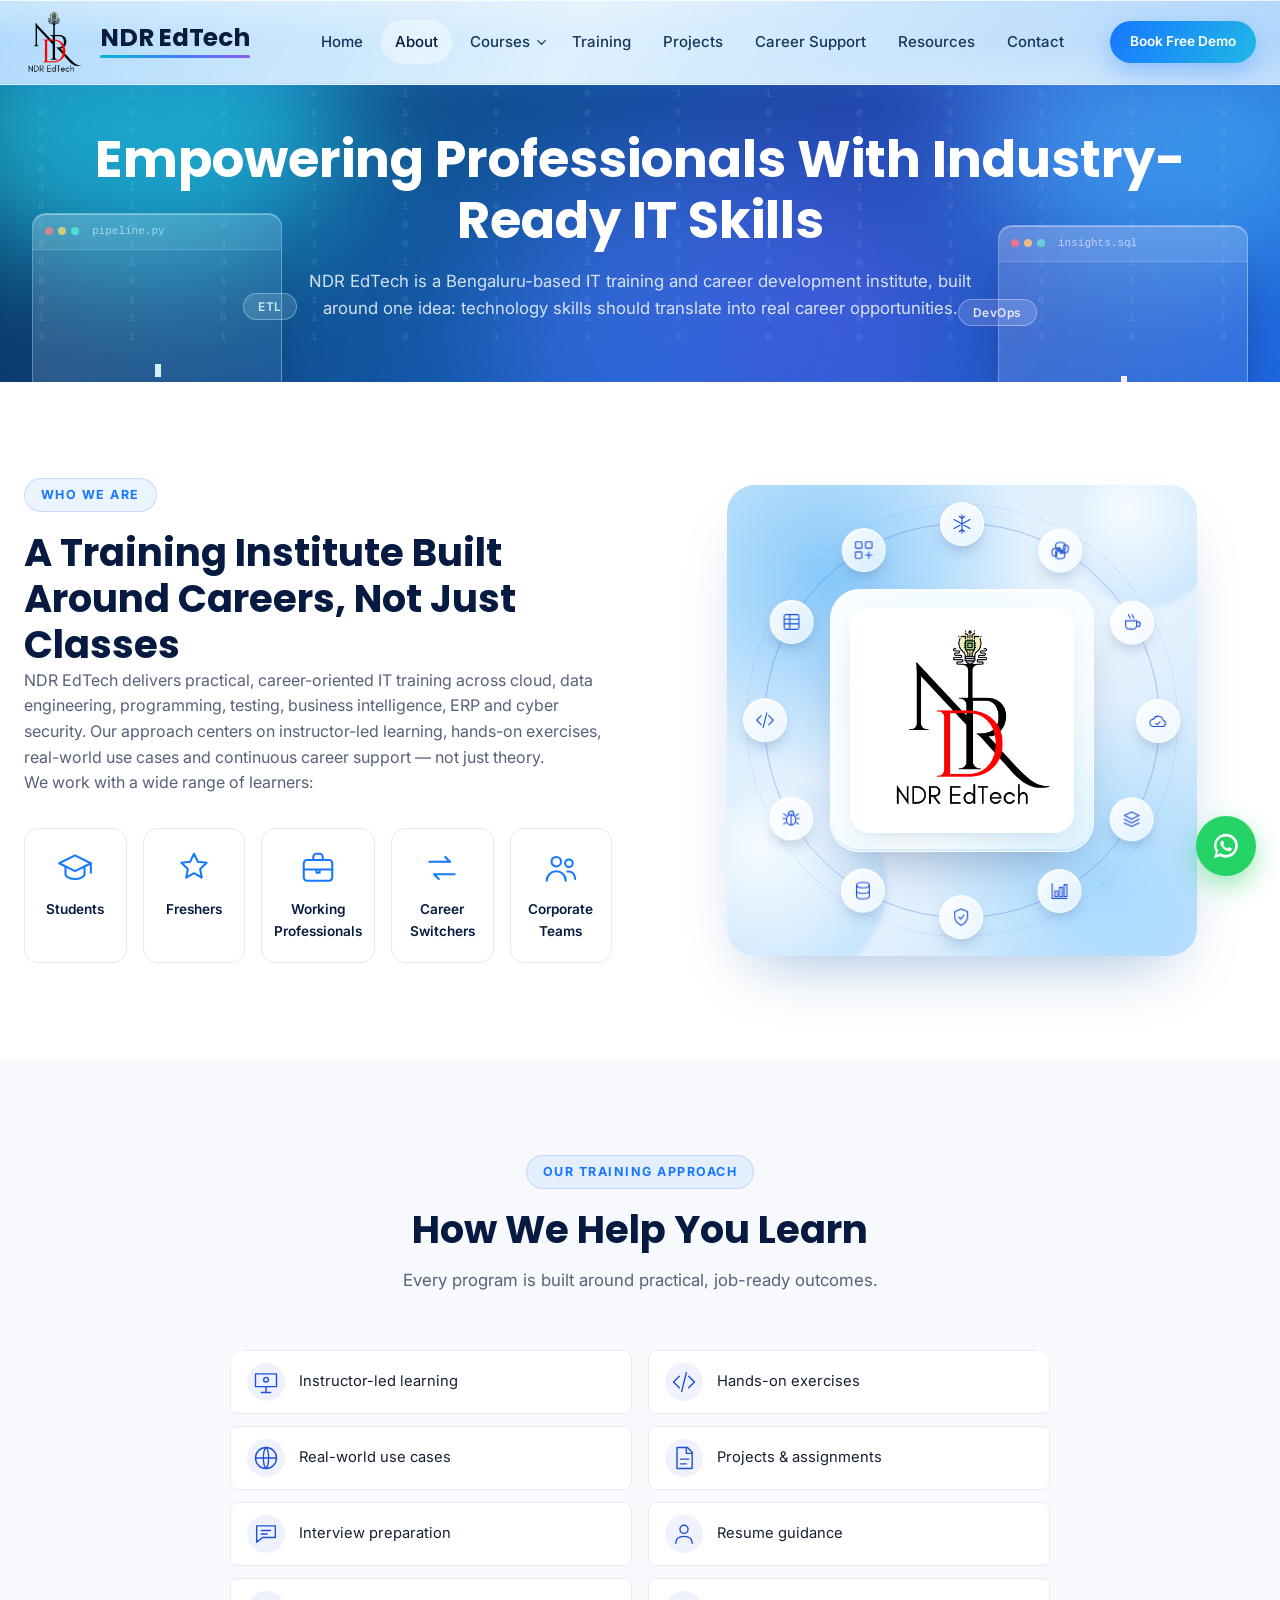
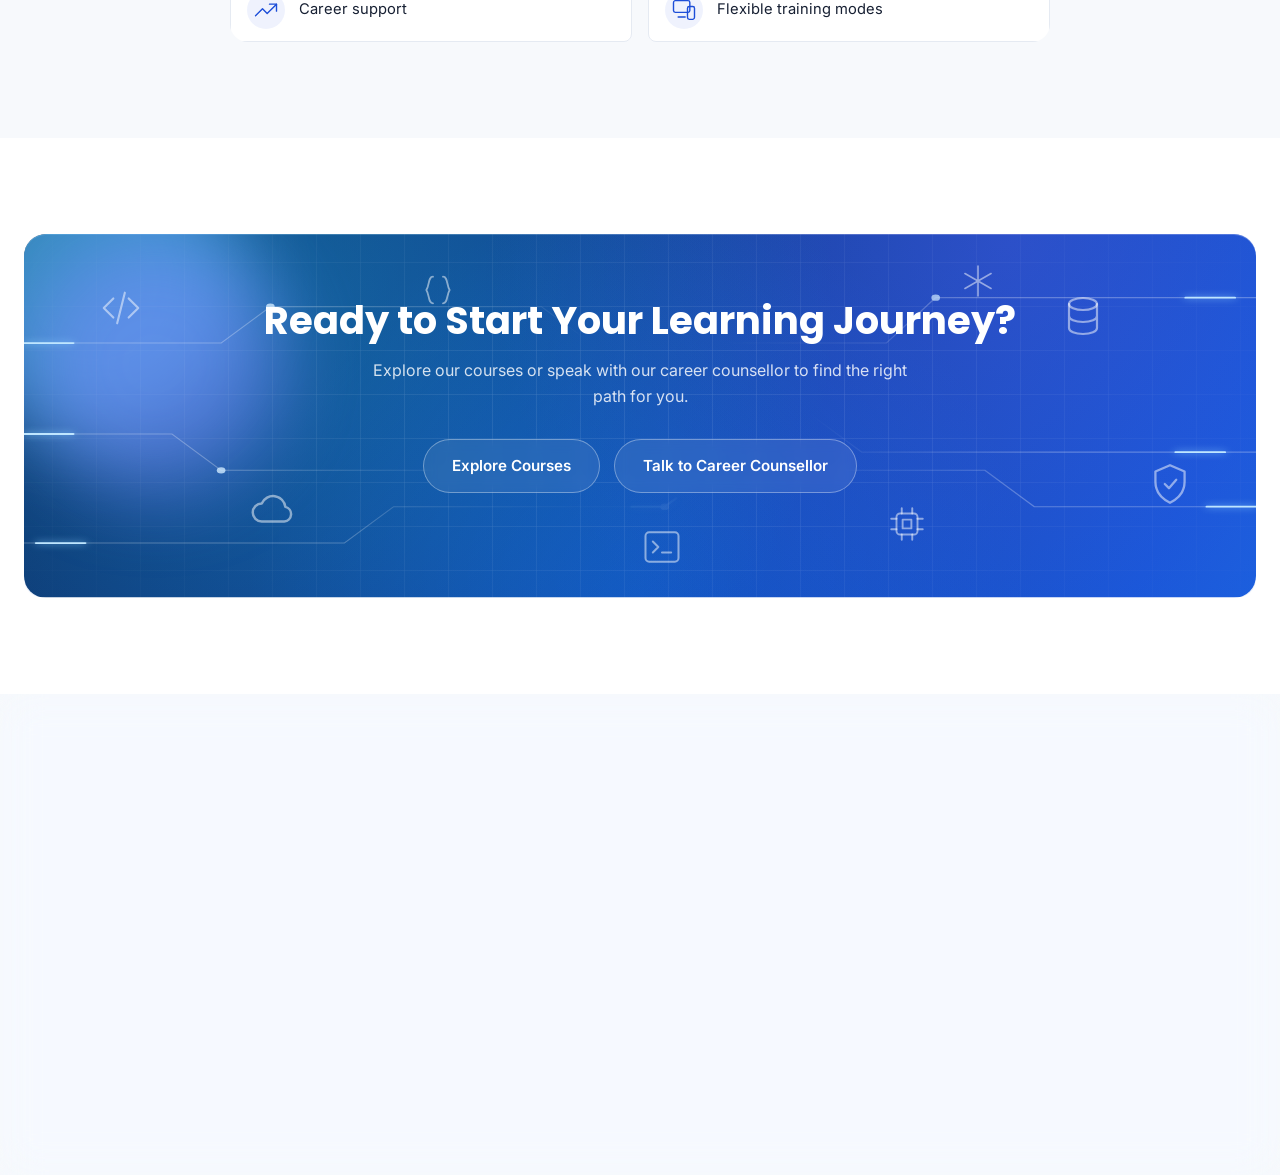
==== commit b31d975c: "Add WhatsApp chat enquiry widget, form-to-WhatsApp, hero session card, brand styling Co-Authored-By:" ====
--- a/about.html
+++ b/about.html
@@ -24,6 +24,8 @@
 <link rel="stylesheet" href="css/cta-fx.css?v=5">
 <link rel="stylesheet" href="css/hero-fx.css?v=4">
 <link rel="stylesheet" href="css/logo-glass.css?v=9">
+<link rel="stylesheet" href="css/chatbot.css">
+<link rel="stylesheet" href="css/brand.css">
 </head>
 <body>
 <script>
@@ -246,5 +248,6 @@
 <script src="js/approach-modal.js?v=1" defer></script>
 <script src="js/cta-fx.js?v=3" defer></script>
 <script src="js/hero-fx.js?v=1" defer></script>
+<script src="js/chatbot.js" defer></script>
 </body>
 </html>
--- a/css/chatbot.css
+++ b/css/chatbot.css
@@ -0,0 +1,26 @@
+/* NDR EdTech — WhatsApp enquiry chat widget */
+.ndr-chat{position:fixed;right:24px;bottom:96px;z-index:120;width:360px;max-width:calc(100vw - 24px);height:520px;max-height:calc(100vh - 120px);display:flex;flex-direction:column;background:#fff;border-radius:18px;box-shadow:0 24px 60px -12px rgba(7,26,65,.45);overflow:hidden;font-family:inherit;opacity:0;transform:translateY(16px) scale(.97);pointer-events:none;visibility:hidden;transition:opacity .25s,transform .25s,visibility .25s}
+.ndr-chat.open{opacity:1;transform:none;pointer-events:auto;visibility:visible}
+.ndr-chat-head{display:flex;align-items:center;gap:10px;padding:14px 16px;background:linear-gradient(120deg,#075E54,#25D366);color:#fff}
+.ndr-chat-head .av{width:38px;height:38px;border-radius:50%;background:rgba(255,255,255,.2);display:grid;place-items:center;font-weight:700}
+.ndr-chat-head .tt{flex:1;line-height:1.25}
+.ndr-chat-head .tt b{display:block;font-size:15px}
+.ndr-chat-head .tt span{font-size:12px;opacity:.9}
+.ndr-chat-head button{background:none;border:0;color:#fff;font-size:26px;line-height:1;cursor:pointer;padding:4px 8px}
+.ndr-chat-body{flex:1;overflow-y:auto;padding:14px;background:#ECE5DD;display:flex;flex-direction:column;gap:8px}
+.ndr-msg{max-width:84%;padding:9px 12px;border-radius:12px;font-size:14px;line-height:1.4;box-shadow:0 1px 1px rgba(0,0,0,.08);white-space:pre-wrap;word-wrap:break-word;animation:ndrIn .25s ease}
+.ndr-msg.bot{background:#fff;color:#1b2430;align-self:flex-start;border-top-left-radius:3px}
+.ndr-msg.user{background:#DCF8C6;color:#1b2430;align-self:flex-end;border-top-right-radius:3px}
+.ndr-msg.err{background:#FDECEA;color:#B3261E}
+@keyframes ndrIn{from{opacity:0;transform:translateY(6px)}to{opacity:1;transform:none}}
+.ndr-chips{display:flex;flex-wrap:wrap;gap:6px;align-self:flex-start;max-width:100%}
+.ndr-chips button{border:1px solid #25D366;background:#fff;color:#128C4A;border-radius:16px;padding:6px 12px;font-size:13px;cursor:pointer;font-family:inherit}
+.ndr-chips button:hover{background:#25D366;color:#fff}
+.ndr-chat-foot{display:flex;gap:8px;padding:10px;background:#F0F0F0;border-top:1px solid #ddd}
+.ndr-chat-foot input,.ndr-chat-foot select{flex:1;min-width:0;border:1px solid #d7d7d7;border-radius:20px;padding:10px 14px;font-size:14px;font-family:inherit;background:#fff;outline:none}
+.ndr-chat-foot input:focus,.ndr-chat-foot select:focus{border-color:#25D366}
+.ndr-chat-foot button{border:0;background:#25D366;color:#fff;border-radius:50%;width:42px;height:42px;cursor:pointer;font-size:18px;flex:none}
+.ndr-chat-foot[hidden]{display:none}
+.ndr-send-wa{align-self:flex-start;display:inline-block;background:#25D366;color:#fff!important;text-decoration:none;font-weight:600;padding:10px 16px;border-radius:22px;font-size:14px}
+@media(max-width:768px){.ndr-chat{right:8px;bottom:78px;height:calc(100vh - 100px)}}
+@media(prefers-reduced-motion:reduce){.ndr-chat,.ndr-msg{transition:none;animation:none}}
--- a/css/brand.css
+++ b/css/brand.css
@@ -0,0 +1,24 @@
+@import url("https://fonts.googleapis.com/css2?family=Poppins:wght@700&display=swap");
+@font-face{font-family:"Voklea";src:url("../assets/voklea-personal-use.regular.ttf") format("truetype");font-weight:400;font-style:normal;font-display:swap}
+/* Larger logo + premium wordmark (loaded last so it wins) */
+.site-header .brand,.brand{gap:14px}
+.site-header .brand img,.brand img{height:62px!important;width:auto!important;max-width:none}
+.site-header.scrolled .brand img{height:50px!important;width:auto!important}
+.site-header .brand span:not(.brand-mark),.brand>span:last-child{font-family:"Poppins","Inter",sans-serif;font-weight:700;font-size:1.55rem;letter-spacing:-.01em;line-height:1;
+  color:#000!important;-webkit-text-fill-color:#000;text-shadow:none}
+.footer-brand img{height:56px!important;width:auto!important}
+.footer-brand span{font-family:"Poppins","Inter",sans-serif;font-weight:700;font-size:1.5rem;letter-spacing:-.01em;color:#fff}
+@media(max-width:1240px){.site-header .brand img,.brand img{height:50px!important}.site-header .brand span:not(.brand-mark),.brand>span:last-child{font-size:1.35rem}}
+@media(max-width:480px){.site-header .brand img,.brand img{height:42px!important}.site-header .brand span:not(.brand-mark),.brand>span:last-child{font-size:1.15rem}}
+
+/* Animated line under the wordmark */
+.site-header .brand span:not(.brand-mark){position:relative;padding-bottom:7px;display:inline-block;color:transparent!important;-webkit-text-fill-color:transparent;
+  background:linear-gradient(100deg,#0B1B3F 38%,#3b82f6 50%,#8b5cf6 56%,#0B1B3F 68%) 0 0/260% 100%;-webkit-background-clip:text;background-clip:text;
+  animation:brandReveal 1s cubic-bezier(.22,1,.36,1) .1s both,brandShine 4.5s ease-in-out 1.4s infinite}
+.site-header .brand span:not(.brand-mark)::after{content:"";position:absolute;left:0;bottom:0;height:3px;width:100%;border-radius:3px;background:linear-gradient(90deg,#06b6d4,#3b82f6,#8b5cf6);transform:scaleX(0);transform-origin:left;animation:brandLine 1.2s cubic-bezier(.22,1,.36,1) .4s forwards}
+.site-header .brand:hover span:not(.brand-mark)::after{animation:none;transform:scaleX(1);transition:transform .5s cubic-bezier(.22,1,.36,1)}
+@keyframes brandLine{from{transform:scaleX(0)}to{transform:scaleX(1)}}
+@media(prefers-reduced-motion:reduce){.site-header .brand span:not(.brand-mark)::after{animation:none;transform:scaleX(1)}}
+@keyframes brandReveal{from{clip-path:inset(0 100% 0 0);opacity:0;transform:translateX(-12px)}to{clip-path:inset(0 0 0 0);opacity:1;transform:none}}
+@keyframes brandShine{0%{background-position:100% 0}60%,100%{background-position:-60% 0}}
+@media(prefers-reduced-motion:reduce){.site-header .brand span:not(.brand-mark){animation:none;color:#0B1B3F!important;-webkit-text-fill-color:#0B1B3F;background:none}}
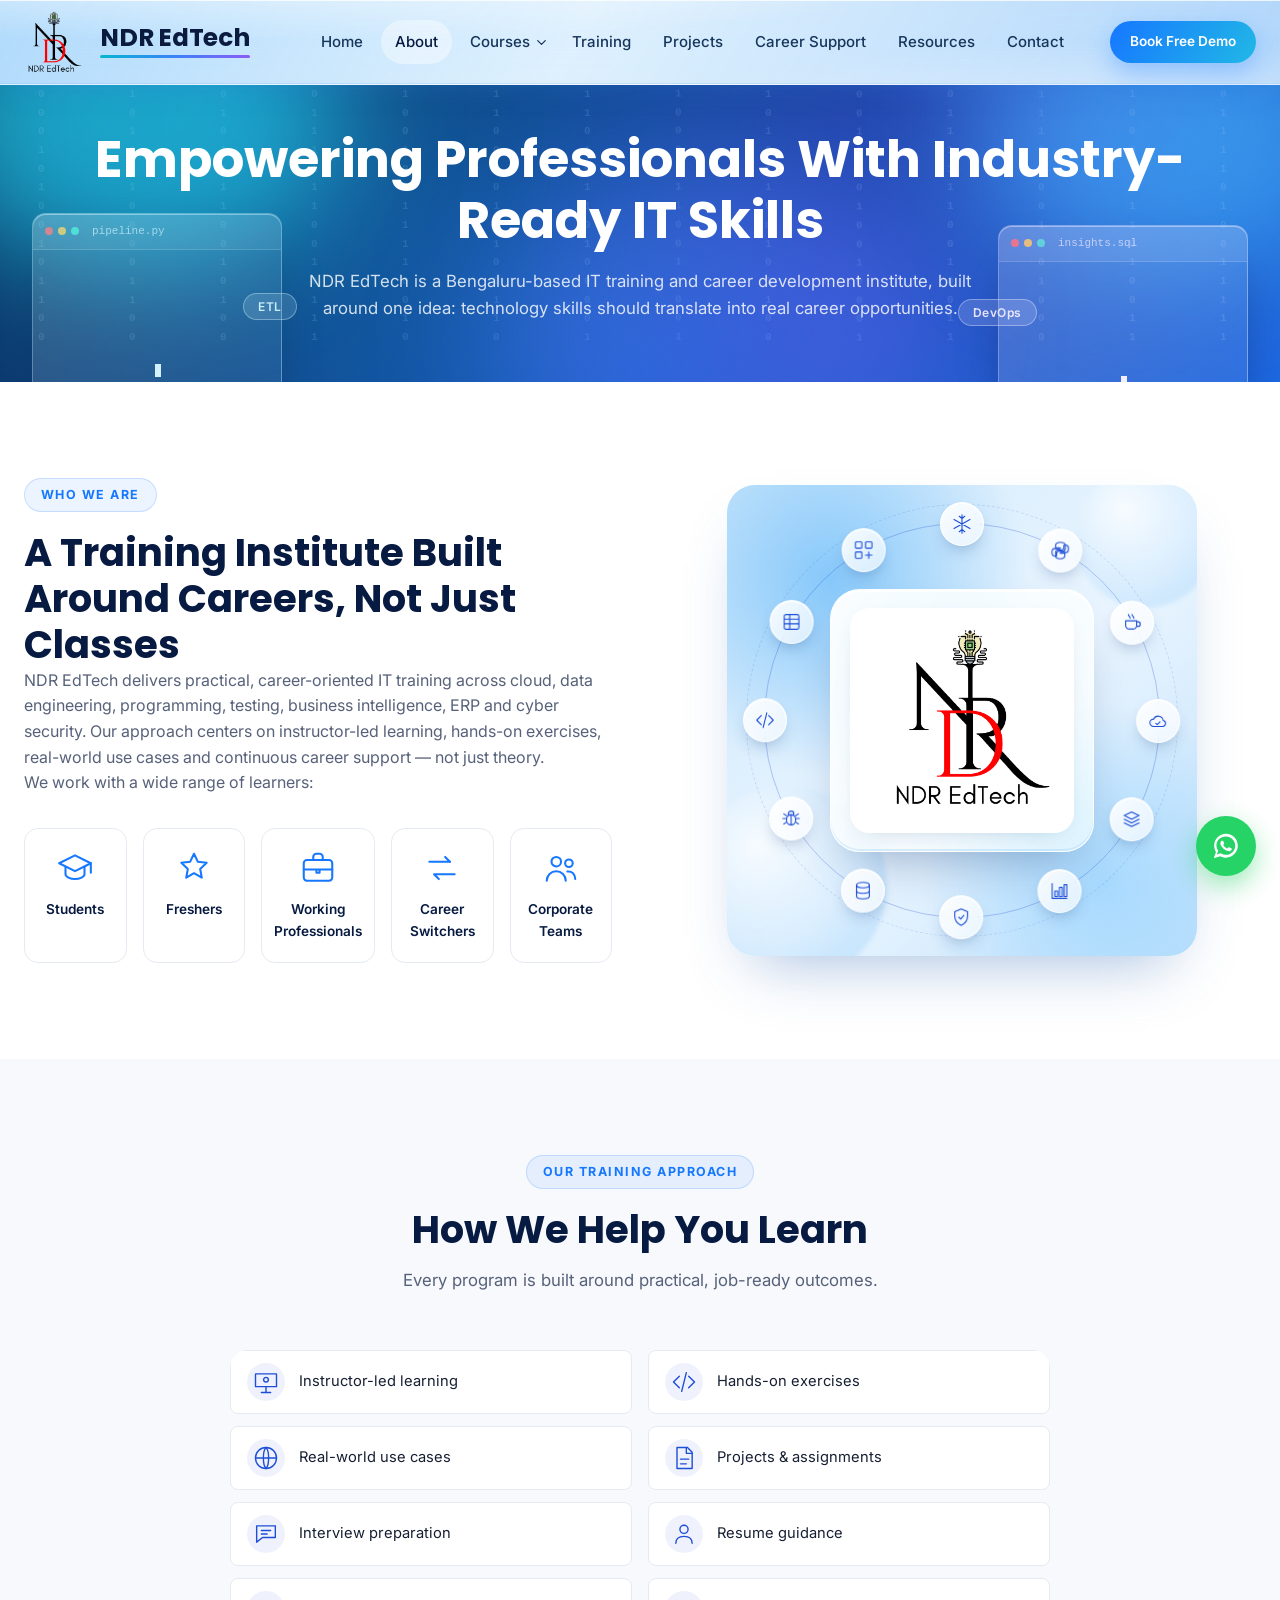
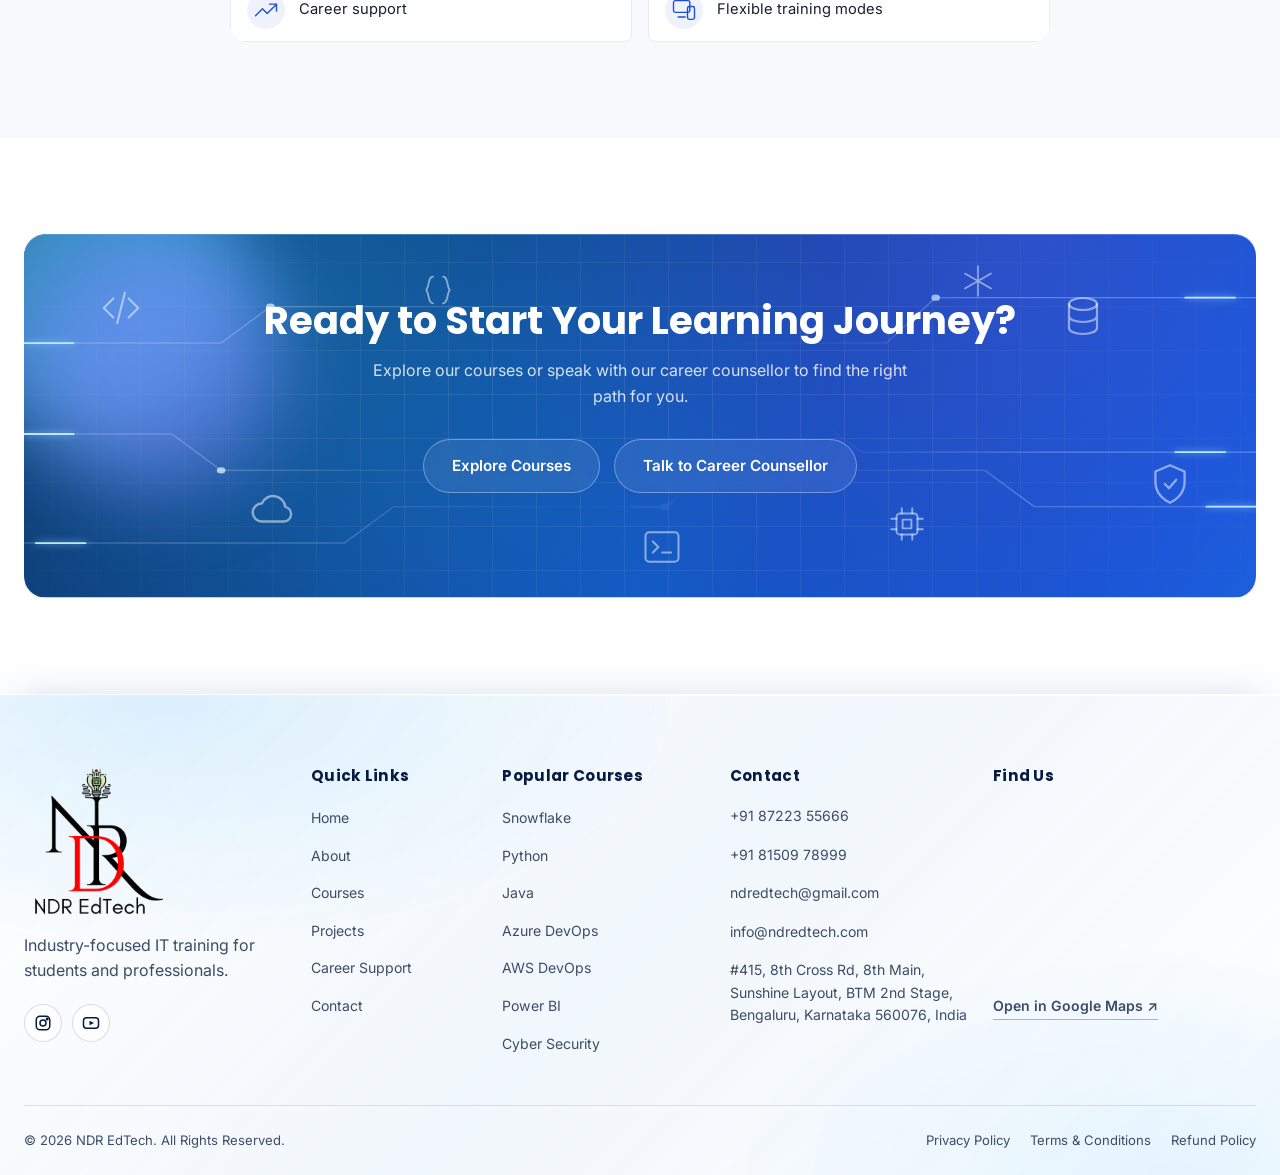
==== commit 431ece74: "Replace demo video with 'coming soon' label on course cards and detail pages Co-Authored-By: Claude " ====
--- a/about.html
+++ b/about.html
@@ -25,7 +25,7 @@
 <link rel="stylesheet" href="css/hero-fx.css?v=4">
 <link rel="stylesheet" href="css/logo-glass.css?v=9">
 <link rel="stylesheet" href="css/chatbot.css">
-<link rel="stylesheet" href="css/brand.css">
+<link rel="stylesheet" href="css/brand.css?v=2">
 </head>
 <body>
 <script>
--- a/css/brand.css
+++ b/css/brand.css
@@ -22,3 +22,6 @@
 @keyframes brandReveal{from{clip-path:inset(0 100% 0 0);opacity:0;transform:translateX(-12px)}to{clip-path:inset(0 0 0 0);opacity:1;transform:none}}
 @keyframes brandShine{0%{background-position:100% 0}60%,100%{background-position:-60% 0}}
 @media(prefers-reduced-motion:reduce){.site-header .brand span:not(.brand-mark){animation:none;color:#0B1B3F!important;-webkit-text-fill-color:#0B1B3F;background:none}}
+
+/* "Demo coming soon" label on course cards / detail pages */
+.demo-soon{display:inline-flex;align-items:center;gap:6px;font-size:.84rem;font-weight:600;color:#5b6b85;background:rgba(22,119,255,.08);border:1px dashed rgba(22,119,255,.35);padding:6px 12px;border-radius:999px}
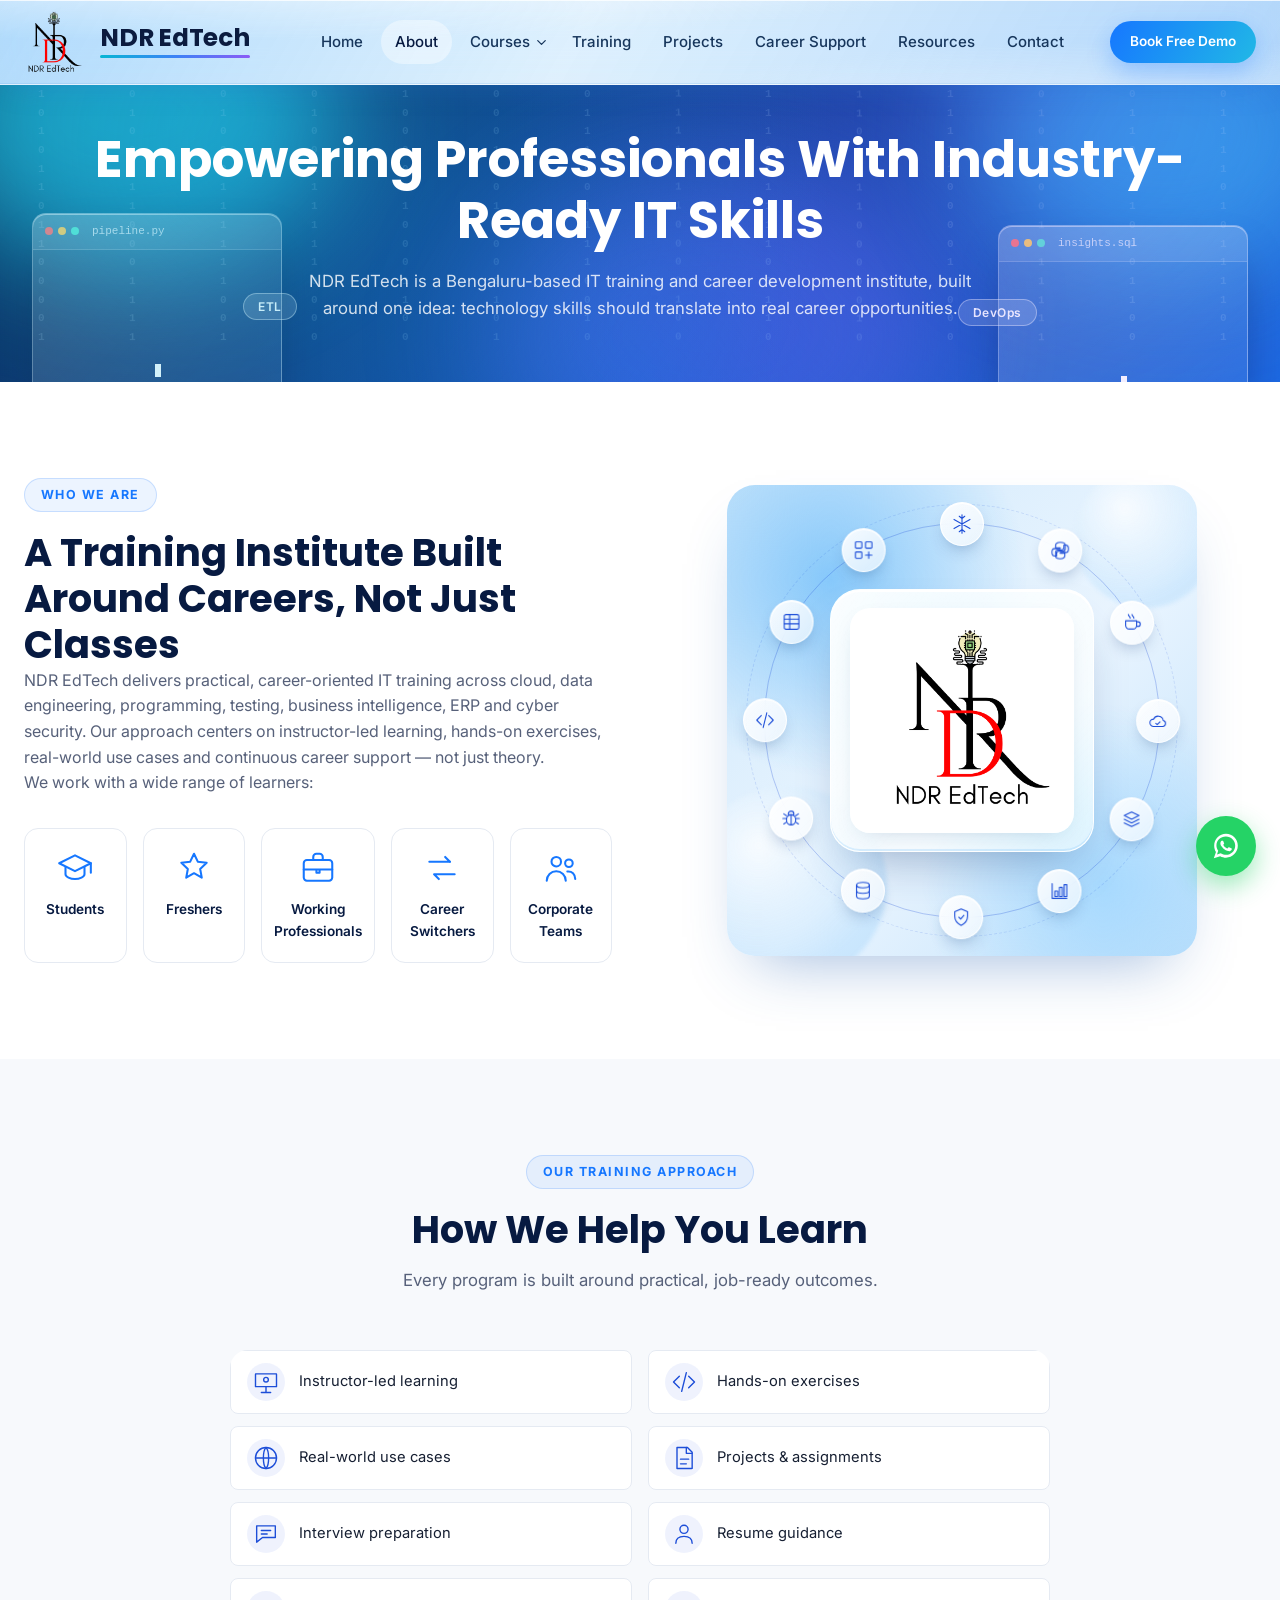
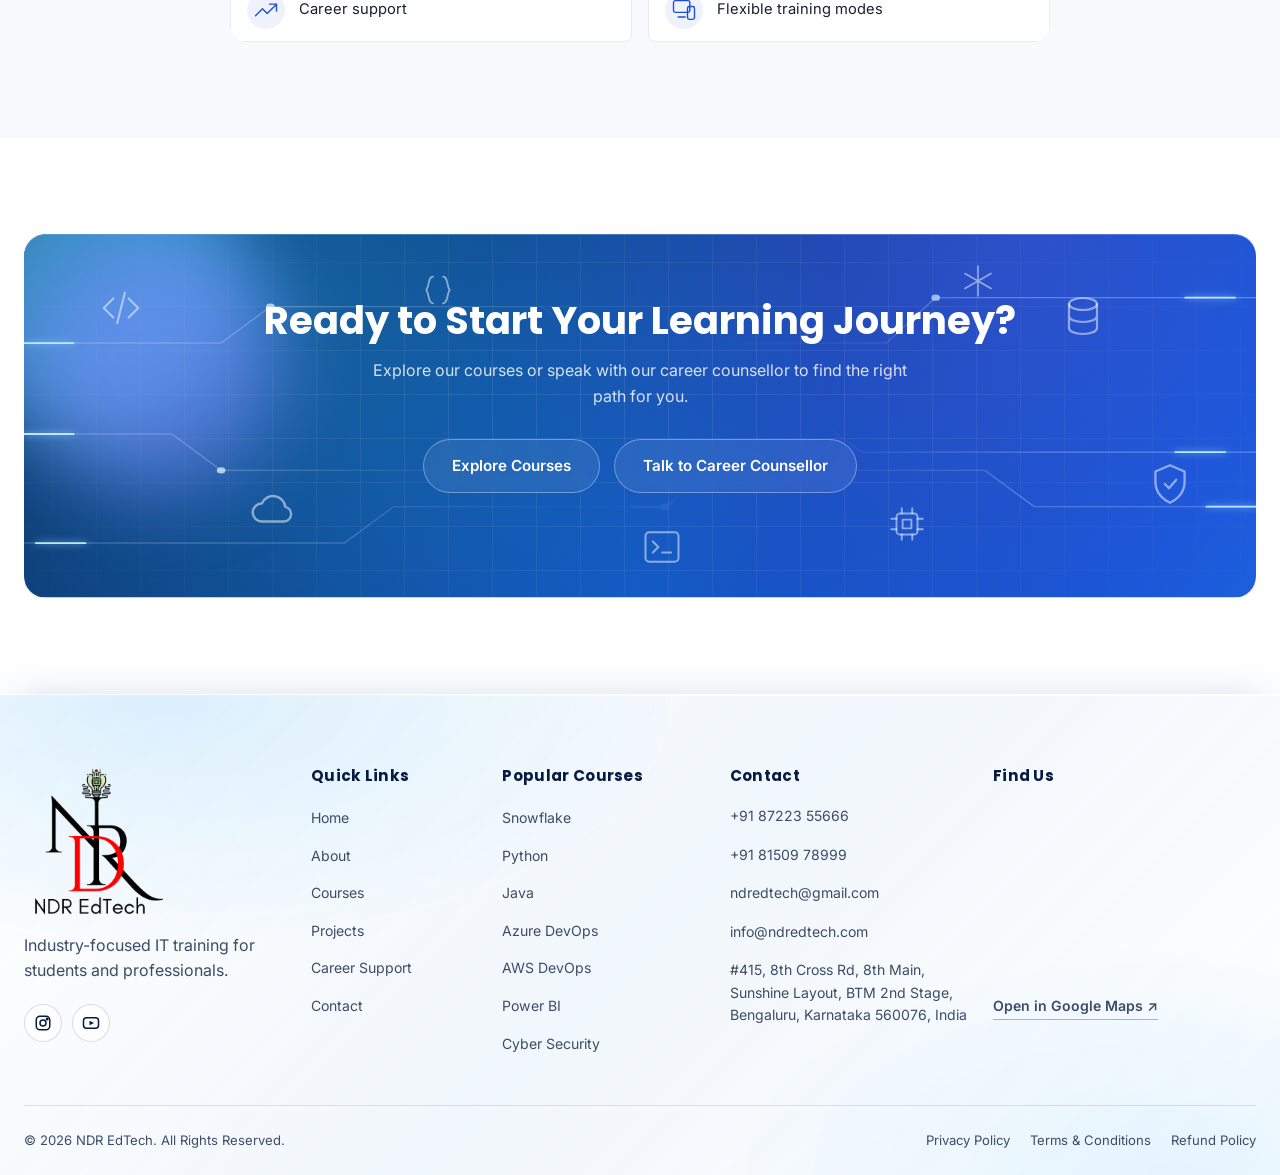
==== commit 30e81343: "Add SAP GRC course, priority course order, reviews page, learners popup, brand styling Co-Authored-B" ====
--- a/about.html
+++ b/about.html
@@ -52,7 +52,7 @@
     <nav class="main-nav" aria-label="Primary">
       <a href="index.html">Home</a>
       <a href="about.html" class="active">About</a>
-      <div class="nav-dd"><a href="courses.html">Courses</a><button class="nav-dd-toggle" type="button" aria-label="Show course list" aria-haspopup="true" aria-expanded="false"><svg class="nav-dd-chev" viewBox="0 0 24 24" fill="none" stroke="currentColor" stroke-width="2" stroke-linecap="round" stroke-linejoin="round" aria-hidden="true"><path d="M6 9l6 6 6-6"/></svg></button><div class="nav-dd-panel" role="menu"><div class="nav-dd-cols"><div class="nav-dd-cat"><h4>Data Engineering</h4><ul><li><a href="course-details.html?course=snowflake">Snowflake</a></li><li><a href="course-details.html?course=azure-data-factory">Azure Data Factory</a></li><li><a href="course-details.html?course=informatica">Informatica</a></li><li><a href="course-details.html?course=informatica-cloud">Informatica Cloud</a></li></ul></div><div class="nav-dd-cat"><h4>Cloud &amp; DevOps</h4><ul><li><a href="course-details.html?course=aws-devops">AWS DevOps</a></li><li><a href="course-details.html?course=azure-devops">Azure DevOps</a></li><li><a href="course-details.html?course=google-cloud-platform">Google Cloud Platform</a></li><li><a href="course-details.html?course=vmware">VMware</a></li><li><a href="course-details.html?course=kubernetes">Kubernetes</a></li><li><a href="course-details.html?course=linux-administration">Linux Administration</a></li><li><a href="course-details.html?course=docker">Docker</a></li></ul></div><div class="nav-dd-cat"><h4>Programming</h4><ul><li><a href="course-details.html?course=java">Java</a></li><li><a href="course-details.html?course=python">Python</a></li><li><a href="course-details.html?course=mulesoft">MuleSoft</a></li><li><a href="course-details.html?course=dotnet">.NET</a></li></ul></div><div class="nav-dd-cat"><h4>Testing</h4><ul><li><a href="course-details.html?course=tosca">Tosca</a></li><li><a href="course-details.html?course=selenium">Selenium</a></li><li><a href="course-details.html?course=etl-testing">ETL Testing</a></li><li><a href="course-details.html?course=manual-testing">Manual Testing</a></li></ul></div><div class="nav-dd-cat"><h4>Data &amp; BI</h4><ul><li><a href="course-details.html?course=tableau-administration">Tableau Administration</a></li><li><a href="course-details.html?course=power-bi">Power BI</a></li><li><a href="course-details.html?course=data-science">Data Science</a></li><li><a href="course-details.html?course=data-science-ai-ml">Data Science with AI &amp; ML</a></li><li><a href="course-details.html?course=looker-bi">Looker BI</a></li></ul></div><div class="nav-dd-cat"><h4>Database</h4><ul><li><a href="course-details.html?course=sql-pl-sql">SQL / PL SQL</a></li><li><a href="course-details.html?course=oracle-dba">Oracle DBA</a></li></ul></div><div class="nav-dd-cat"><h4>Cyber Security</h4><ul><li><a href="course-details.html?course=cyber-security">Cyber Security</a></li><li><a href="course-details.html?course=cyberark">CyberArk</a></li></ul></div><div class="nav-dd-cat"><h4>Business</h4><ul><li><a href="course-details.html?course=jira-administration">JIRA Administration</a></li><li><a href="course-details.html?course=servicenow-administration">ServiceNow Administration</a></li><li><a href="course-details.html?course=digital-marketing">Digital Marketing</a></li><li><a href="course-details.html?course=salesforce">Salesforce</a></li><li><a href="course-details.html?course=pega-prpc">Pega PRPC</a></li><li><a href="course-details.html?course=business-analyst">Business Analyst</a></li><li><a href="course-details.html?course=mis-executive">MIS Executive</a></li><li><a href="course-details.html?course=investment-banking-nism">Investment Banking / NISM</a></li><li><a href="course-details.html?course=change-management">Change Management</a></li></ul></div><div class="nav-dd-cat"><h4>ERP</h4><ul><li><a href="course-details.html?course=oracle-fusion">Oracle Fusion</a></li></ul></div></div><a class="nav-dd-all" href="courses.html">View all 38 courses &rarr;</a></div></div>
+      <div class="nav-dd"><a href="courses.html">Courses</a><button class="nav-dd-toggle" type="button" aria-label="Show course list" aria-haspopup="true" aria-expanded="false"><svg class="nav-dd-chev" viewBox="0 0 24 24" fill="none" stroke="currentColor" stroke-width="2" stroke-linecap="round" stroke-linejoin="round" aria-hidden="true"><path d="M6 9l6 6 6-6"/></svg></button><div class="nav-dd-panel" role="menu"><div class="nav-dd-cols"><div class="nav-dd-cat"><h4>Data Engineering</h4><ul><li><a href="course-details.html?course=snowflake">Snowflake</a></li><li><a href="course-details.html?course=azure-data-factory">Azure Data Factory</a></li><li><a href="course-details.html?course=informatica">Informatica</a></li><li><a href="course-details.html?course=informatica-cloud">Informatica Cloud</a></li></ul></div><div class="nav-dd-cat"><h4>Cloud &amp; DevOps</h4><ul><li><a href="course-details.html?course=aws-devops">AWS DevOps</a></li><li><a href="course-details.html?course=azure-devops">Azure DevOps</a></li><li><a href="course-details.html?course=google-cloud-platform">Google Cloud Platform</a></li><li><a href="course-details.html?course=vmware">VMware</a></li><li><a href="course-details.html?course=kubernetes">Kubernetes</a></li><li><a href="course-details.html?course=linux-administration">Linux Administration</a></li><li><a href="course-details.html?course=docker">Docker</a></li></ul></div><div class="nav-dd-cat"><h4>Programming</h4><ul><li><a href="course-details.html?course=java">Java</a></li><li><a href="course-details.html?course=python">Python</a></li><li><a href="course-details.html?course=mulesoft">MuleSoft</a></li><li><a href="course-details.html?course=dotnet">.NET</a></li></ul></div><div class="nav-dd-cat"><h4>Testing</h4><ul><li><a href="course-details.html?course=tosca">Tosca</a></li><li><a href="course-details.html?course=selenium">Selenium</a></li><li><a href="course-details.html?course=etl-testing">ETL Testing</a></li><li><a href="course-details.html?course=manual-testing">Manual Testing</a></li></ul></div><div class="nav-dd-cat"><h4>Data &amp; BI</h4><ul><li><a href="course-details.html?course=tableau-administration">Tableau Administration</a></li><li><a href="course-details.html?course=power-bi">Power BI</a></li><li><a href="course-details.html?course=data-science">Data Science</a></li><li><a href="course-details.html?course=data-science-ai-ml">Data Science with AI &amp; ML</a></li><li><a href="course-details.html?course=looker-bi">Looker BI</a></li></ul></div><div class="nav-dd-cat"><h4>Database</h4><ul><li><a href="course-details.html?course=sql-pl-sql">SQL / PL SQL</a></li><li><a href="course-details.html?course=oracle-dba">Oracle DBA</a></li></ul></div><div class="nav-dd-cat"><h4>Cyber Security</h4><ul><li><a href="course-details.html?course=cyber-security">Cyber Security</a></li><li><a href="course-details.html?course=cyberark">CyberArk</a></li></ul></div><div class="nav-dd-cat"><h4>Business</h4><ul><li><a href="course-details.html?course=jira-administration">JIRA Administration</a></li><li><a href="course-details.html?course=servicenow-administration">ServiceNow Administration</a></li><li><a href="course-details.html?course=digital-marketing">Digital Marketing</a></li><li><a href="course-details.html?course=salesforce">Salesforce</a></li><li><a href="course-details.html?course=pega-prpc">Pega PRPC</a></li><li><a href="course-details.html?course=business-analyst">Business Analyst</a></li><li><a href="course-details.html?course=mis-executive">MIS Executive</a></li><li><a href="course-details.html?course=investment-banking-nism">Investment Banking / NISM</a></li><li><a href="course-details.html?course=change-management">Change Management</a></li></ul></div><div class="nav-dd-cat"><h4>ERP</h4><ul><li><a href="course-details.html?course=oracle-fusion">Oracle Fusion</a></li><li><a href="course-details.html?course=sap-grc">SAP GRC - SECURITIES</a></li></ul></div></div><a class="nav-dd-all" href="courses.html">View all 39 courses &rarr;</a></div></div>
       <a href="corporate-training.html">Training</a>
       <a href="projects.html">Projects</a>
       <a href="career-support.html">Career Support</a>
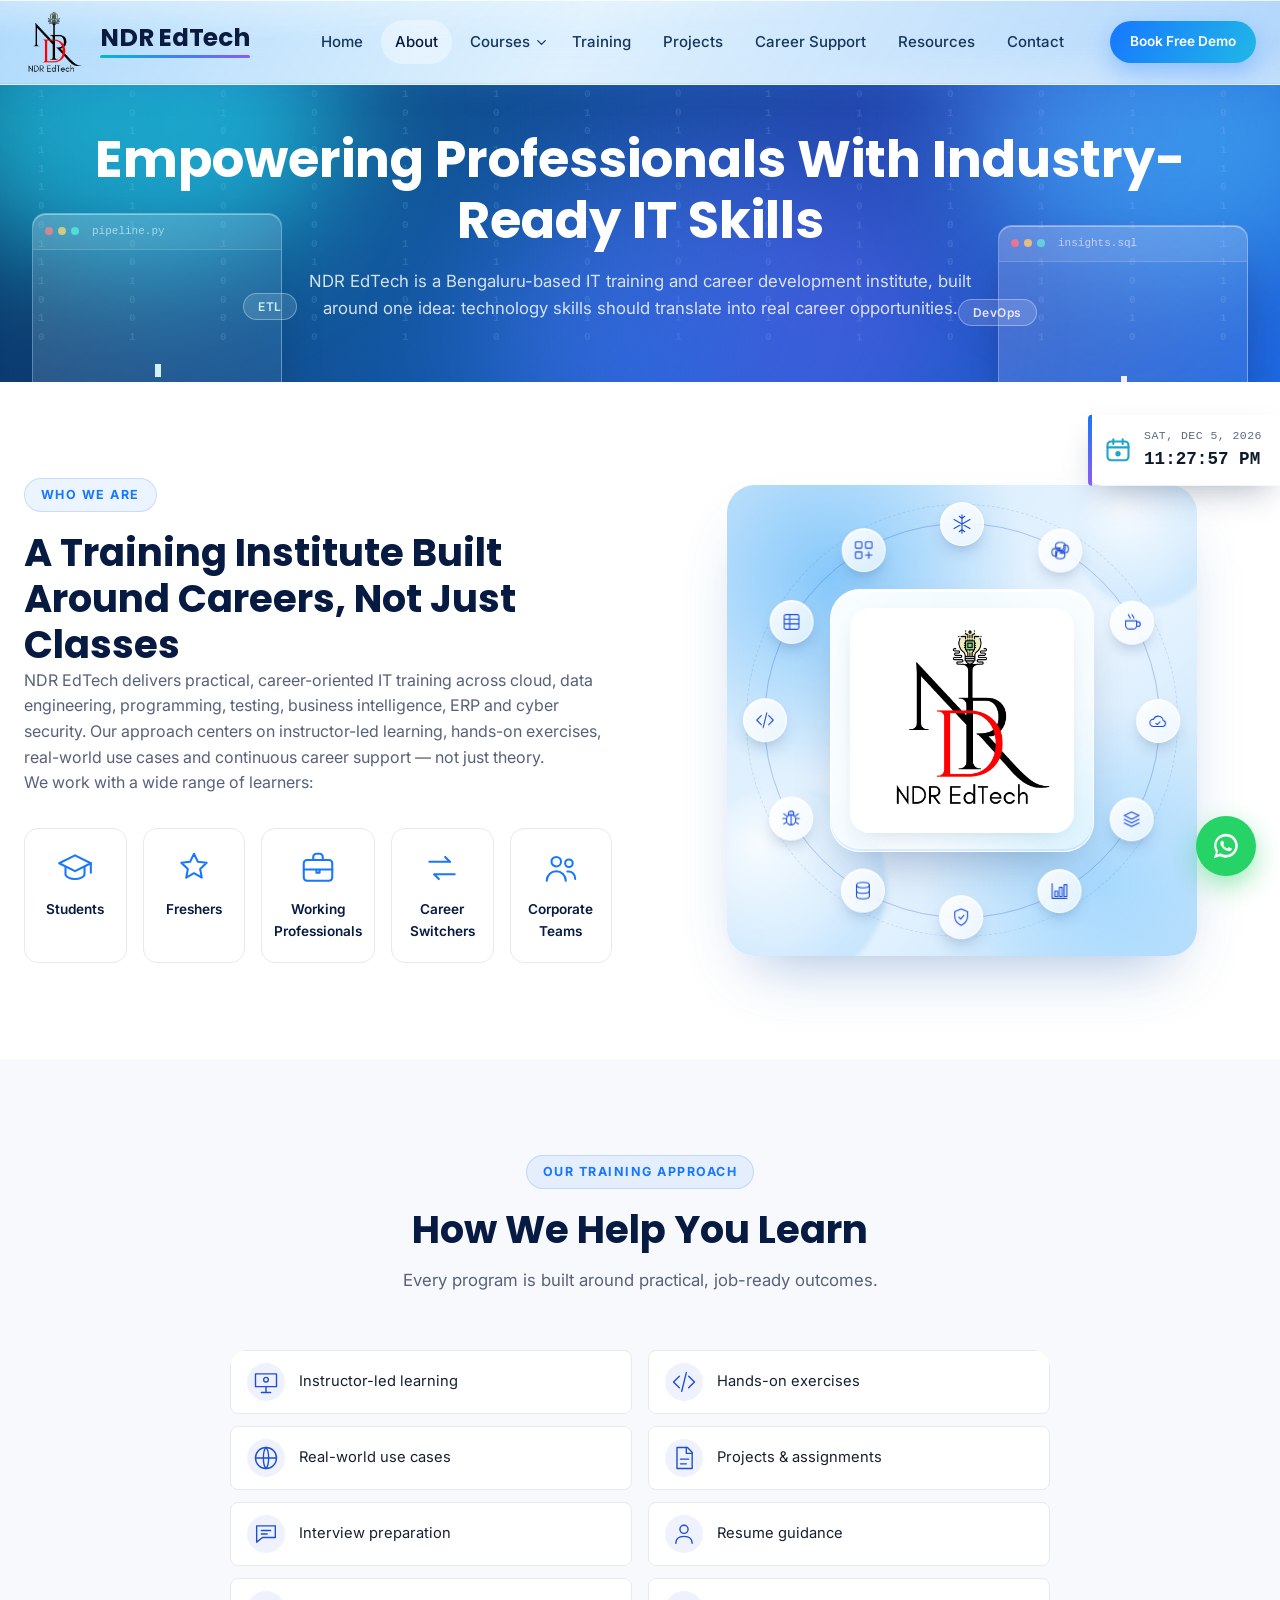
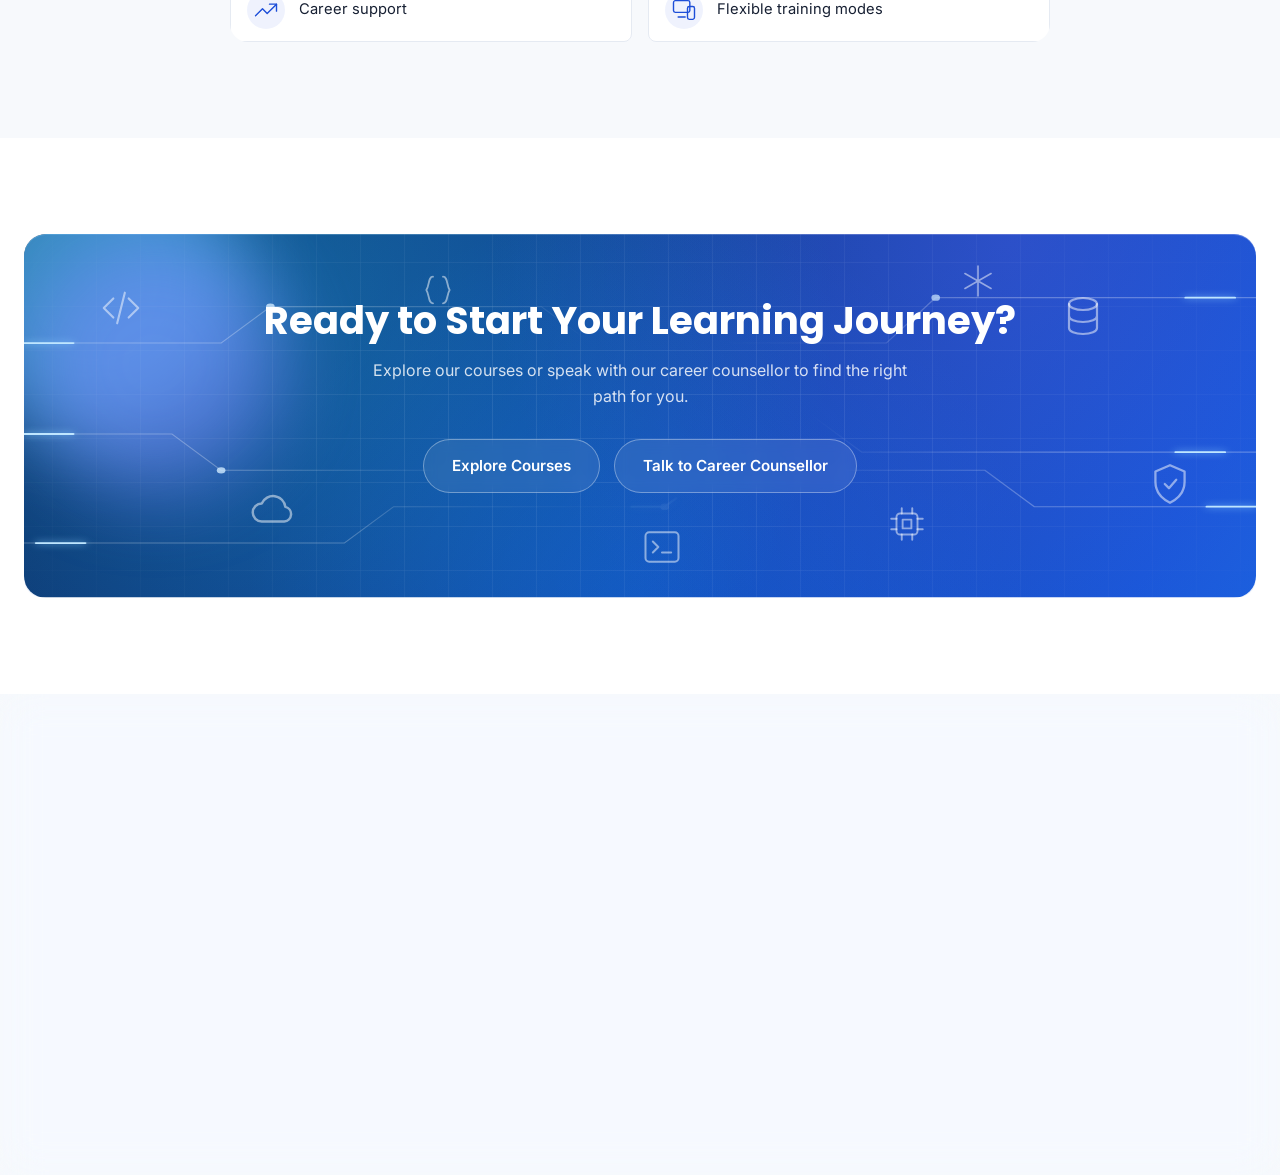
==== commit 508ef4ed: "Save enquiries to GoDaddy DB + WhatsApp, qualification field, mandatory fields, link blocking, live " ====
--- a/about.html
+++ b/about.html
@@ -26,6 +26,7 @@
 <link rel="stylesheet" href="css/logo-glass.css?v=9">
 <link rel="stylesheet" href="css/chatbot.css">
 <link rel="stylesheet" href="css/brand.css?v=2">
+<link rel="stylesheet" href="css/clock.css?v=2">
 </head>
 <body>
 <script>
@@ -248,6 +249,8 @@
 <script src="js/approach-modal.js?v=1" defer></script>
 <script src="js/cta-fx.js?v=3" defer></script>
 <script src="js/hero-fx.js?v=1" defer></script>
-<script src="js/chatbot.js" defer></script>
+<script src="js/chatbot.js?v=3" defer></script>
+<script src="js/clock.js" defer></script>
+<script src="js/lead-api.js?v=2"></script>
 </body>
 </html>
--- a/css/clock.css
+++ b/css/clock.css
@@ -0,0 +1,8 @@
+/* Floating live date & time widget */
+.ndr-clock{position:fixed;right:0;top:50%;transform:translateY(-50%);z-index:80;display:flex;align-items:center;gap:12px;padding:12px 18px 12px 16px;background:#fff;border-radius:14px 0 0 14px;box-shadow:0 14px 34px -12px rgba(7,26,65,.35);pointer-events:none;user-select:none}
+.ndr-clock::before{content:"";position:absolute;left:0;top:0;bottom:0;width:4px;border-radius:14px 0 0 14px;background:linear-gradient(180deg,#1677FF,#8b5cf6)}
+.ndr-clock svg{width:28px;height:28px;flex:none;color:#21A5C8}
+.ndr-clock .nc-date{display:block;font-family:"SFMono-Regular",Consolas,"Liberation Mono",Menlo,monospace;font-size:.72rem;letter-spacing:.04em;color:#5b6b85;text-transform:uppercase}
+.ndr-clock .nc-time{display:block;font-family:"SFMono-Regular",Consolas,"Liberation Mono",Menlo,monospace;font-size:1.1rem;font-weight:700;color:#0E1A2B;font-variant-numeric:tabular-nums}
+@media(max-width:900px){.ndr-clock{display:none}}
+@media print{.ndr-clock{display:none}}
